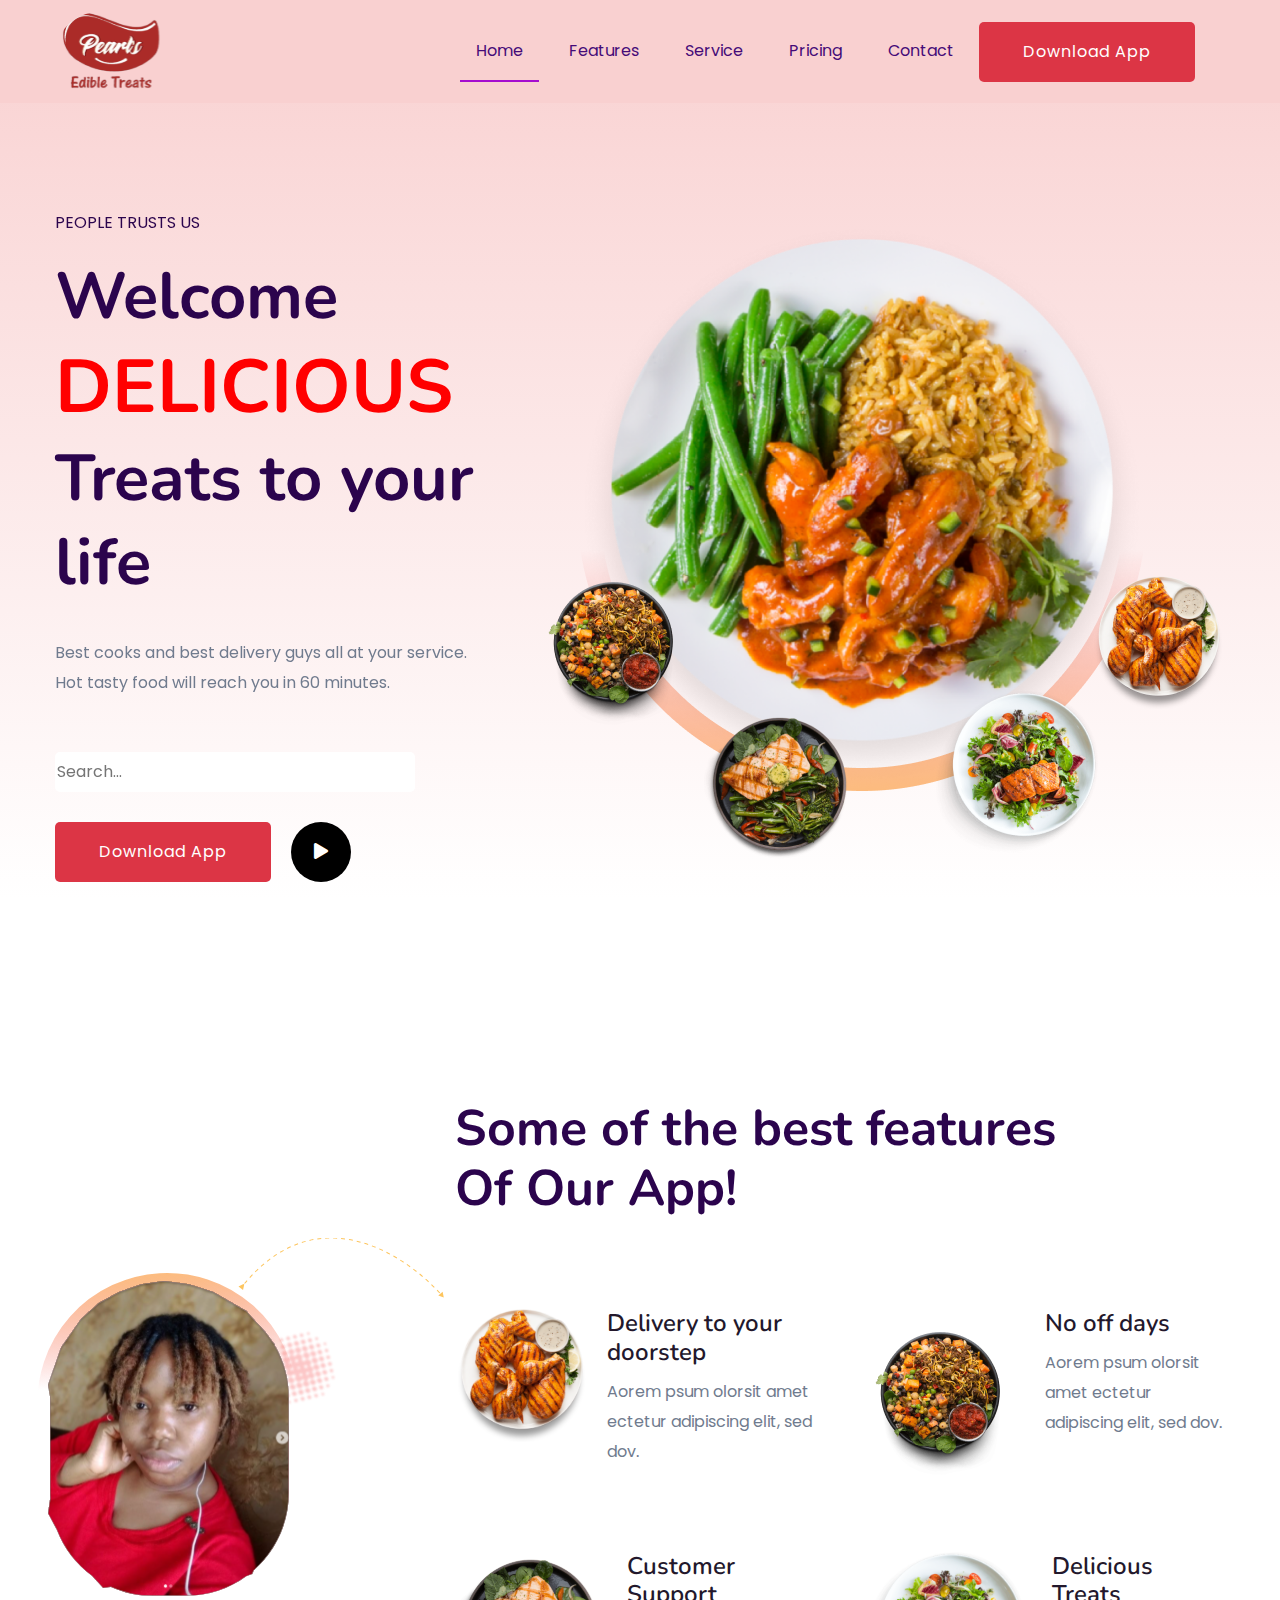
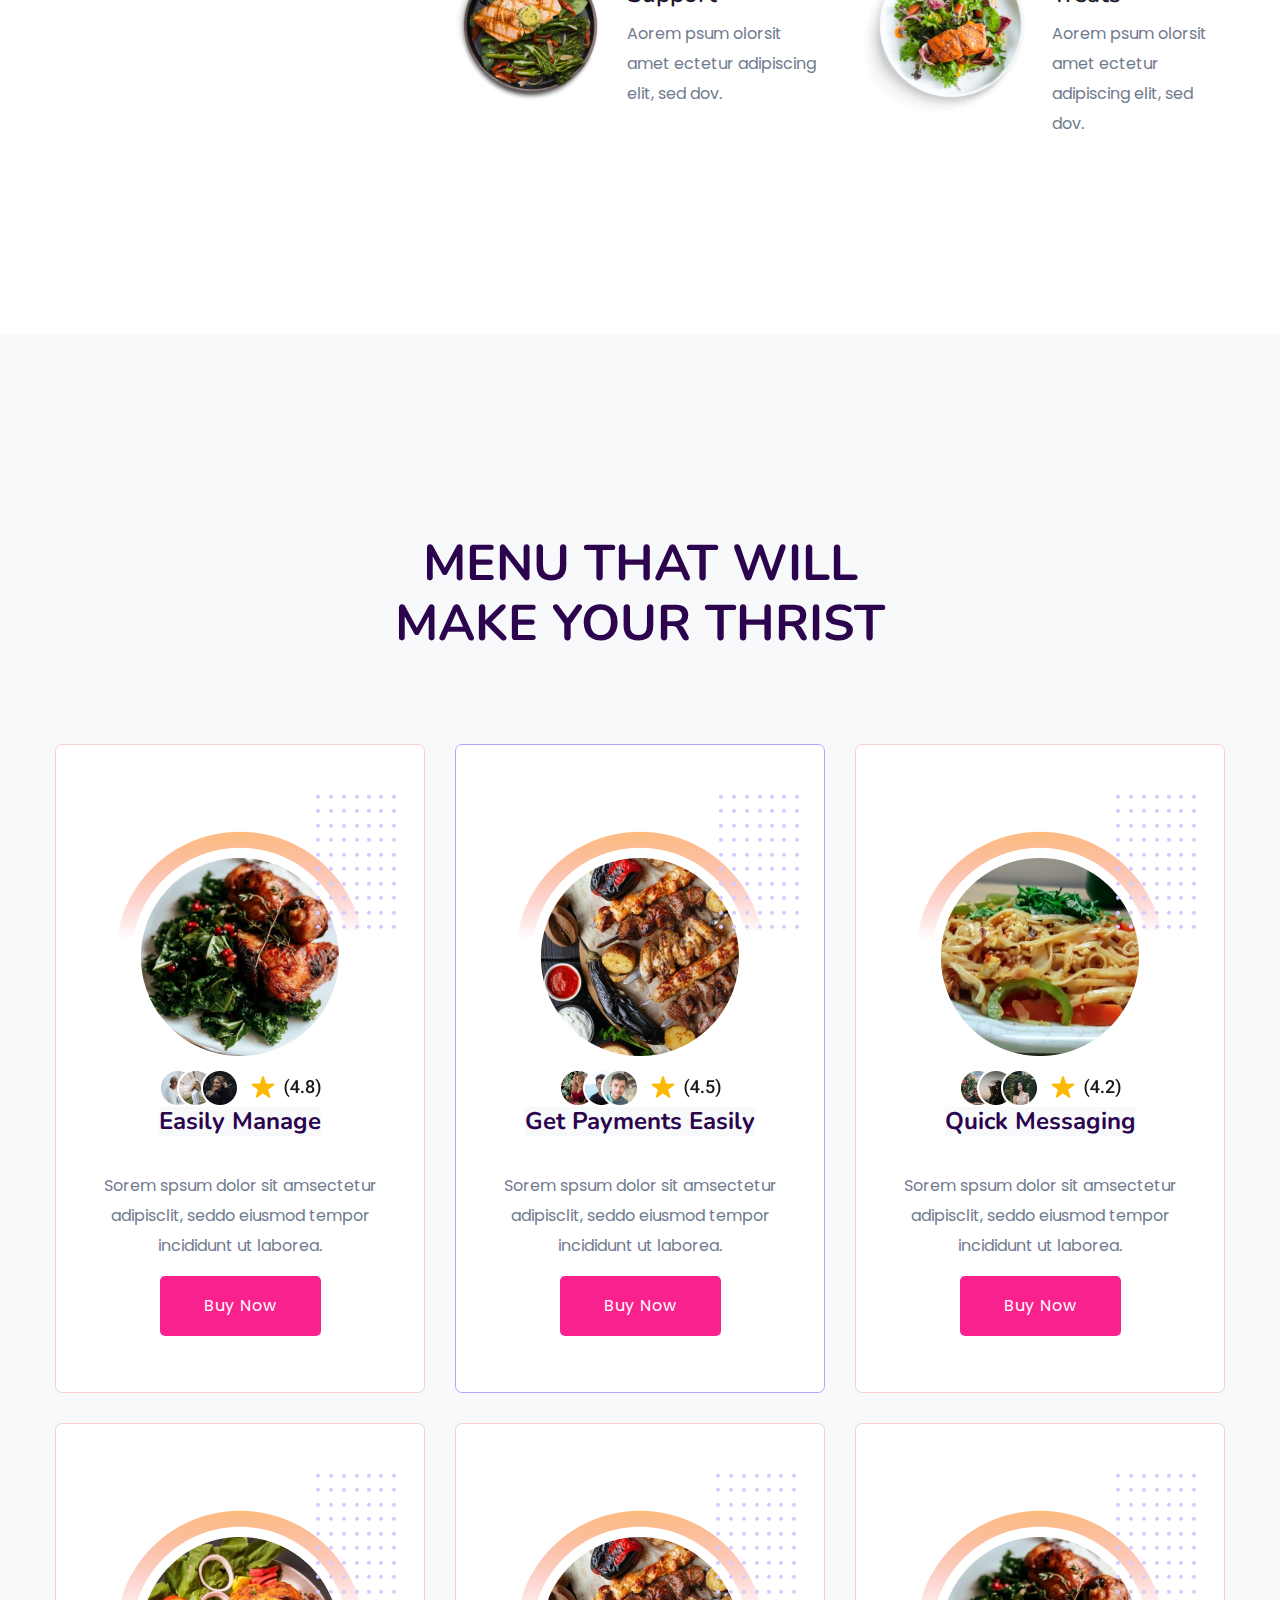
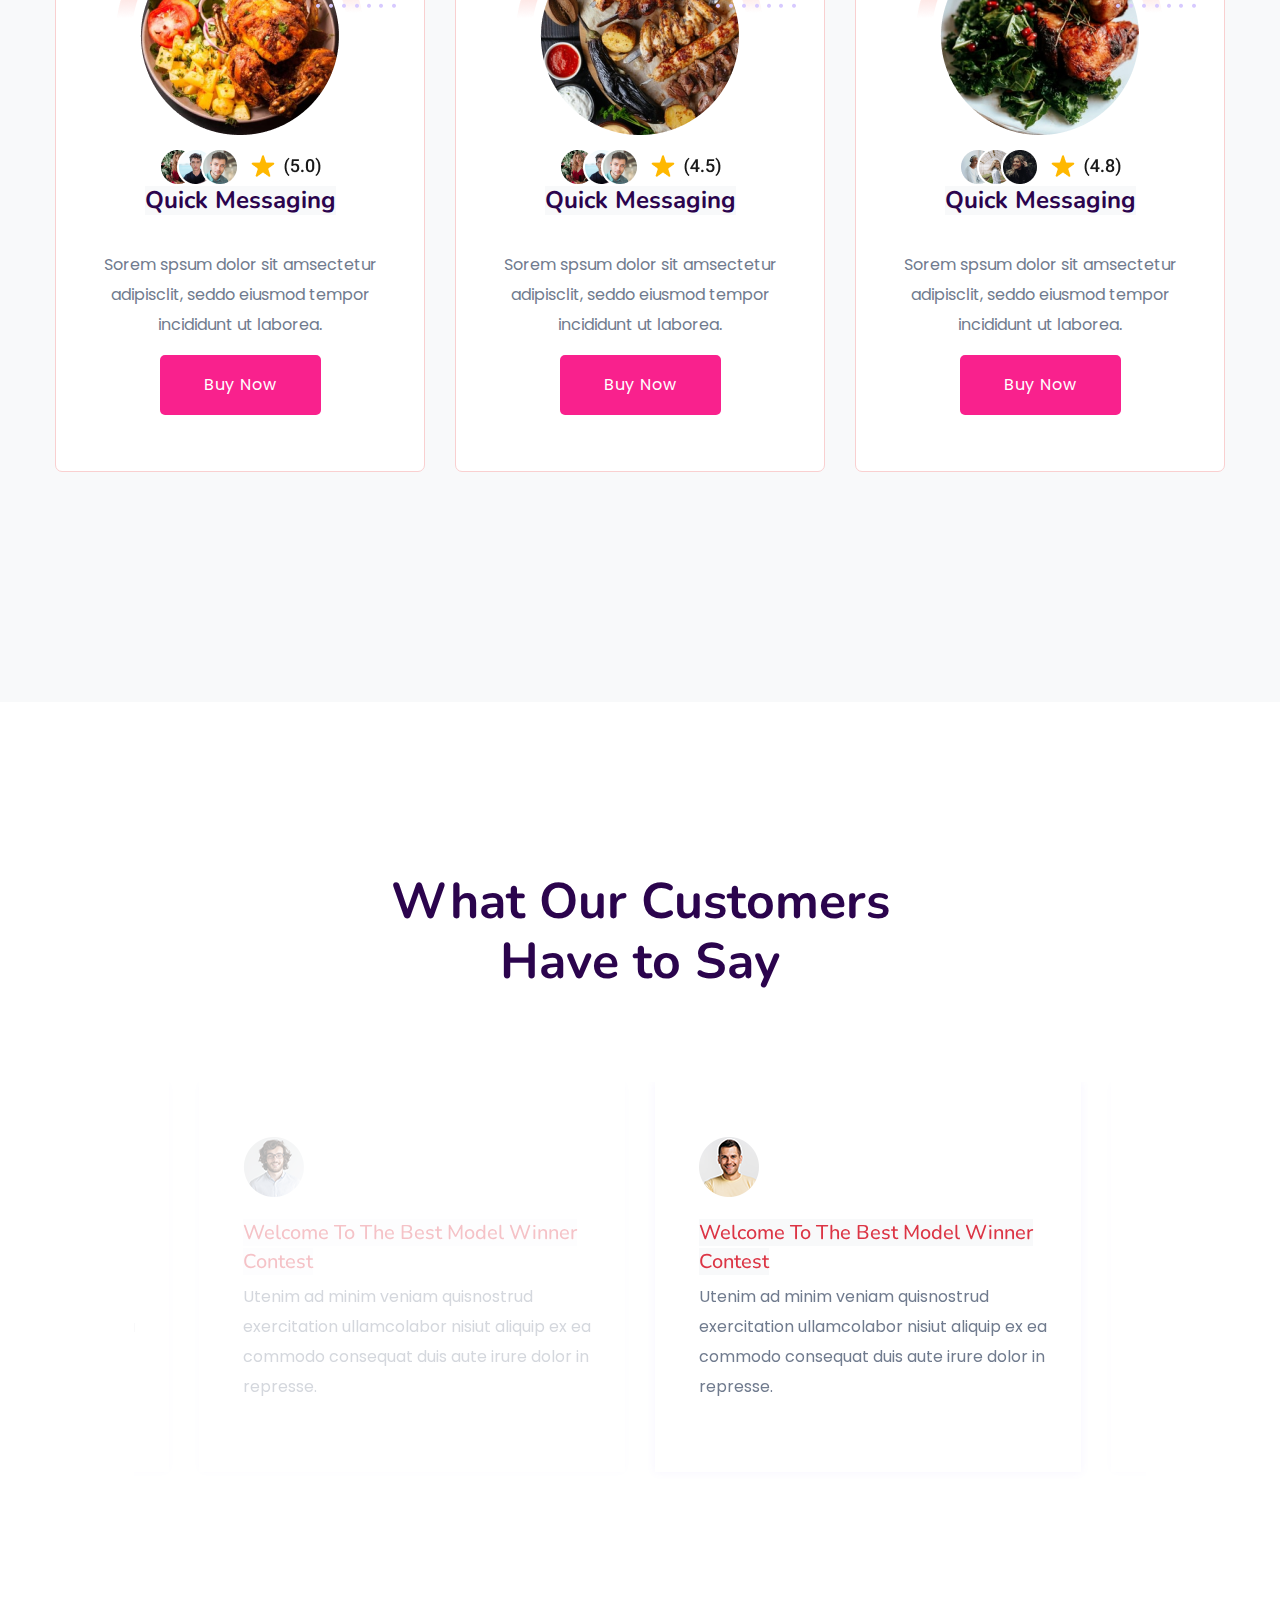
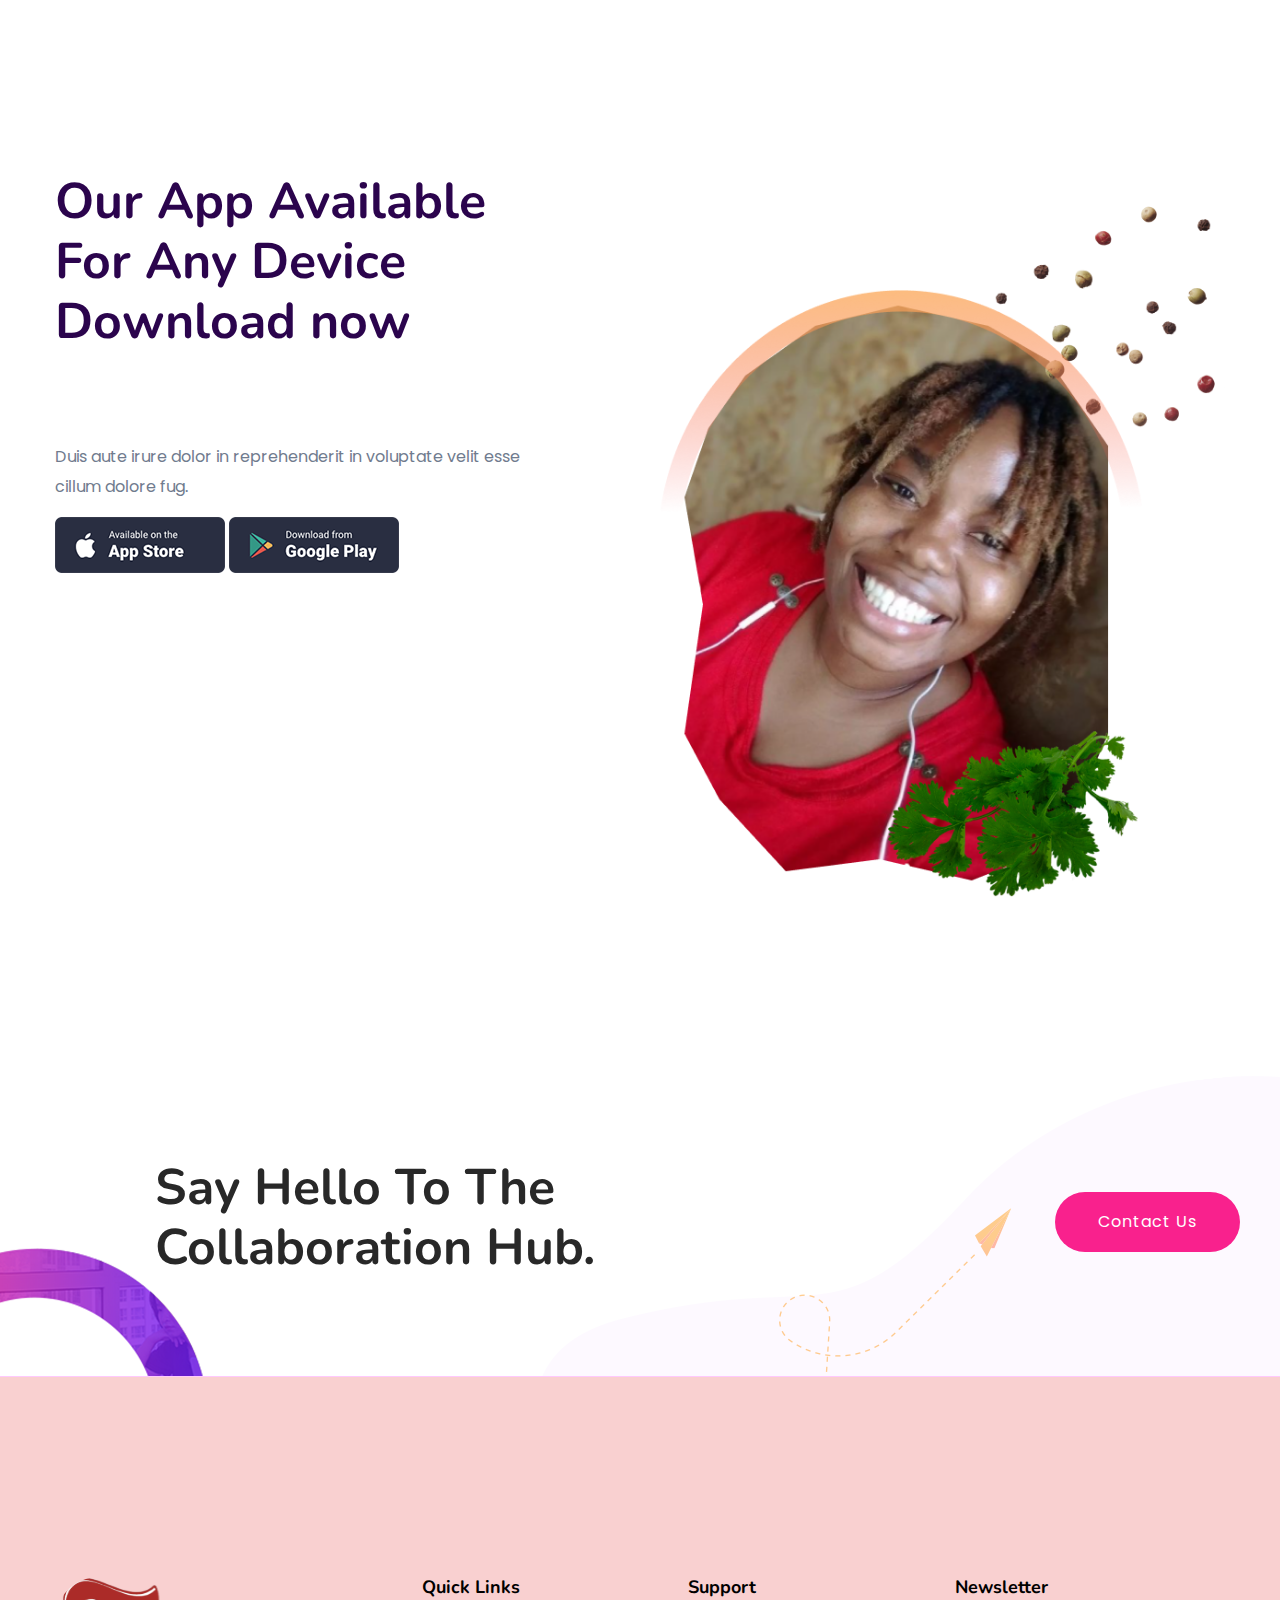
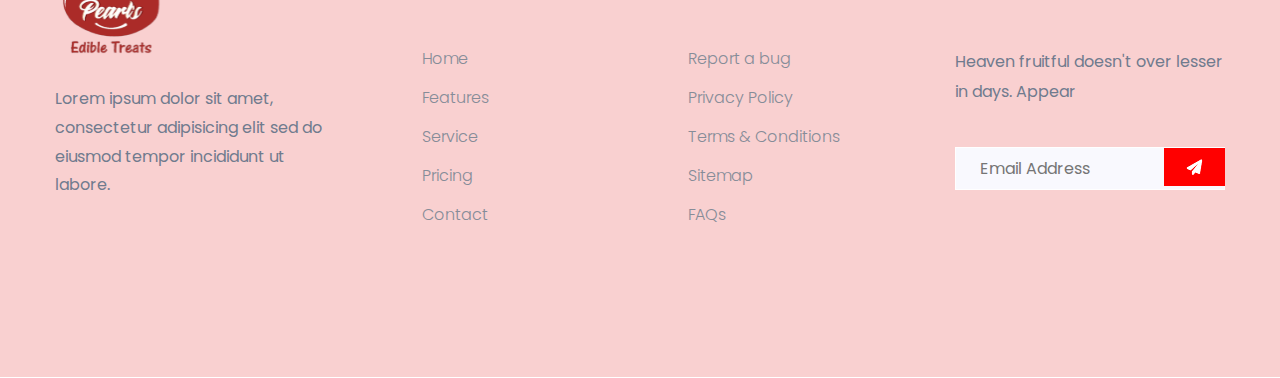
==== index.html @ ad82d07b "Update index.html" ====
<!DOCTYPE html>
<html lang="en">
<head>
    <meta charset="UTF-8">
    <meta http-equiv="X-UA-Compatible" content="IE=edge">
    <meta name="viewport" content="width=device-width, initial-scale=1.0">
    <title>Document</title>
    <meta name="description" content="">
    <link rel="manifest" href="site.webmanifest">
		<link rel="shortcut icon" type="image/x-icon" href="assets/img/favicon.ico">

		<!-- CSS here -->
            <link rel="stylesheet" href="assets/css/bootstrap.min.css">
            <link rel="stylesheet" href="assets/css/owl.carousel.min.css">
            <link rel="stylesheet" href="assets/css/flaticon.css">
            <link rel="stylesheet" href="assets/css/slicknav.css">
            <link rel="stylesheet" href="assets/css/animate.min.css">
            <link rel="stylesheet" href="assets/css/magnific-popup.css">
            <link rel="stylesheet" href="assets/css/fontawesome-all.min.css">
            <link rel="stylesheet" href="assets/css/themify-icons.css">
            <link rel="stylesheet" href="assets/css/slick.css">
            <link rel="stylesheet" href="assets/css/nice-select.css">
            <link rel="stylesheet" href="assets/css/style.css">
            <style>
               header,.slider-area,.main-header,footer{
                    background-color: #F9D0D0 ;
                }

                .slider-area{
                    background: linear-gradient(180deg, #F9D0D0 0%, rgba(217, 217, 217, 0) 100%);
                }
                span.treats{
                    font-size: 1.2em !important;
                    color: red !important;
                }
                span.people{
                    margin-top: 10px;
                }
                input.search{
                    width: 40vh !important;
                    border: 5px;
                    height: 40px;
                    border-radius: 5px;
                }
                .navigation{
                    color: aliceblue !important;
                }
                a.delicious{
                    color: red;
                    font-size: 1.15em;
                    background-color: transparent;
                }
            </style>

</head>
<body>
    

    <header>
        <div class="header-area header-transparrent">
            <div class="main-header header-sticky ">
                <div class="container ">
                    <div class="row align-items-center">
                        <div class="col-xl-2 col-lg-2 col-md-2">
                            <div class="logo">
                                <a href="index.html"><img src="images/pear logo.svg" alt=""></a>
                            </div>
                        </div>
                        <div class="col-xl-10 col-lg-10 col-md-10">
                            <div class="main-menu f-right d-none d-lg-block text-dark">
                                <nav>
                                    <ul id="navigation" class="navigation">
                                        <li class="active"><a href="index.html">Home</a></li>
                                        <li><a href="#features">Features</a></li>
                                        <li><a href="index.html">Service</a></li>
                                        <li><a href="index.html">Pricing</a></li>
                                        <li><a href="index.html">contact</a></li>
                                        <a href="#"><button class="btn bg-danger">Download App</button></a>
                                    </ul>
                                </nav>
                            </div>
                        </div>
                        <div class="col-12">
                            <div class="mobile_menu d-block d-lg-none"></div>
                        </div>
                    </div>
                </div>
            </div>
        </div>

    </header>

    <main>
        <div class="slider-area ">
            <div class="slider-active">
                <div class="single-slider slider-height #F9D0D0 slider-padding  d-flex align-items-center">
                    <div class="container  mt-55 pink-bg">
                        <div class="row d-flex align-items-center">
                            <div class="col-lg-6 col-md-9">
                                <div class="hero__caption">
                                    <span data-animation="fadeInUp" data-delay=".4s" class="people">People trusts us</span>
                                    <h1 data-animation="fadeInUp" data-delay=".6s" >Welcome <a class="delicious">DELICIOUS</a> <br>Treats to your<br> life</h1>
                                    <p data-animation="fadeInUp" data-delay=".8s">Best cooks and best delivery guys all at your service. Hot tasty food will reach you in 60 minutes.</p>
                                    <input type="text" placeholder="Search..." class="search active mb-30">
                                    <div class="slider-btns">
                                        <a href="#" data-animation="fadeInLeft" data-delay="1.0s" class="btn bg-danger">Download App</a>
                                        <a href="#" data-animation="fadeInRight" data-delay="1.0s" class="popup-video video-btn " ><i class="fa fa-play"></i></a>
                                    </div>
                                </div>
                            </div>
                            <div class="col-lg-6">
                                <div class="hero__img d-none d-lg-block f-right" data-animation="fadeInRight" data-delay="1.0s">
                                    <img src="images/Group food.png" alt="">
                                </div>
                            </div>
                        </div>
                    </div>
                </div>
            </div>
        </div>


                <!-- Best Features Start -->
                <section class="best-features-area section-padd4" id="features">
                    <div class="container">
                        <div class="row justify-content-end">
                            <div class="col-xl-8 col-lg-10">
                                <!-- Section Tittle -->
                                <div class="row">
                                    <div class="col-lg-10 col-md-10">
                                        <div class="section-tittle">
                                            <h2>Some of the best features Of Our App!</h2>
                                        </div>
                                    </div>
                                </div>
                                <!-- Section caption -->
                                <div class="row">
                                    <div class="col-xl-6 col-lg-6 col-md-6">
                                        <div class="single-features mb-70">
                                            <div class="features-icon">
                                                <img src="images/food 5.svg" alt="">
                                            </div>
                                            <div class="features-caption">
                                                <h3>Delivery to your doorstep</h3>
                                                <p>Aorem psum olorsit amet ectetur adipiscing elit, sed dov.</p>
                                            </div>
                                        </div>
                                    </div>
                                     <div class="col-xl-6 col-lg-6 col-md-6">
                                        <div class="single-features mb-70">
                                            <div class="features-icon">
                                                <img src="images/food 2.png" alt="">
                                            </div>
                                            <div class="features-caption">
                                                <h3>No off days</h3>
                                                <p>Aorem psum olorsit amet ectetur adipiscing elit, sed dov.</p>
                                            </div>
                                        </div>
                                    </div> 
                                    <div class="col-xl-6 col-lg-6 col-md-6">
                                        <div class="single-features mb-70">
                                            <div class="features-icon">
                                                <img src="images/food 3.svg" alt="">
                                            </div>
                                            <div class="features-caption">
                                                <h3>Customer Support</h3>
                                                <p>Aorem psum olorsit amet ectetur adipiscing elit, sed dov.</p>
                                            </div>
                                        </div>
                                    </div>
                                     <div class="col-xl-6 col-lg-6 col-md-6">
                                        <div class="single-features mb-70">
                                            <div class="features-icon">
                                                <img src="images/food 10.svg" alt="">
                                            </div>
                                            <div class="features-caption">
                                                <h3>Delicious Treats</h3>
                                                <p>Aorem psum olorsit amet ectetur adipiscing elit, sed dov.</p>
                                            </div>
                                        </div>
                                    </div>
                                </div>
                            </div>
                        </div>
                    </div>
                    <!-- Shpe -->
                    <div class="features-shpae d-none d-lg-block">
                        <img src="images/Group pic1.svg" alt="">
                    </div>
                </section>

                <!-- Services Area Start -->
        <section class="service-area section-padding2 bg-light">
            <div class="container">
                <!-- Section Tittle -->
                <div class="row d-flex justify-content-center">
                    <div class="col-lg-6">
                        <div class="section-tittle text-center text-uppercase">
                            <h2>menu that will<br> make your thrist</h2>
                        </div>
                    </div>
                </div>
                <!-- Section caption -->
                <div class="row">
                    <div class="col-xl-4 col-lg-4 col-md-6">
                        <div class="services-caption text-center mb-30">
                            <div class="service-icon">
                                <img src="images/product2.png" alt="">
                            </div> 
                            <div class="service-cap">
                                <h4><a href="#" class="bg-light">Easily Manage</a></h4>
                                <p>Sorem spsum dolor sit amsectetur adipisclit, seddo eiusmod tempor incididunt ut laborea.</p>
                                <button class="btn">Buy Now</button>
                            </div>
                        </div>
                    </div>
                    <div class="col-xl-4 col-lg-4 col-md-6">
                        <div class="services-caption active text-center mb-30">
                            <div class="service-icon">
                                <img src="images/product1.png" alt="">
                            </div> 
                            <div class="service-cap">
                                <h4><a href="#" class="bg-light">Get Payments Easily</a></h4>
                                <p>Sorem spsum dolor sit amsectetur adipisclit, seddo eiusmod tempor incididunt ut laborea.</p>
                                <button class="btn">Buy Now</button>
                            </div>
                        </div>
                    </div> 
                    <div class="col-xl-4 col-lg-4 col-md-6">
                        <div class="services-caption text-center mb-30">
                            <div class="service-icon">
                                <img src="images/product3.png" alt="">
                            </div> 
                            <div class="service-cap">
                                <h4><a href="#" class="bg-light">Quick Messaging</a></h4>
                                <p>Sorem spsum dolor sit amsectetur adipisclit, seddo eiusmod tempor incididunt ut laborea.</p>
                                <button class="btn">Buy Now</button>
                            </div>
                        </div>
                    </div>
                    <div class="col-xl-4 col-lg-4 col-md-6">
                        <div class="services-caption text-center mb-30">
                            <div class="service-icon">
                                <img src="images/product4.png" alt="">
                            </div> 
                            <div class="service-cap">
                                <h4><a href="#" class="bg-light">Quick Messaging</a></h4>
                                <p>Sorem spsum dolor sit amsectetur adipisclit, seddo eiusmod tempor incididunt ut laborea.</p>
                                <button class="btn">Buy Now</button>
                            </div>
                        </div>
                    </div>
                    <div class="col-xl-4 col-lg-4 col-md-6">
                        <div class="services-caption text-center mb-30">
                            <div class="service-icon">
                                <img src="images/product5.png" alt="">
                            </div> 
                            <div class="service-cap">
                                <h4><a href="#" class="bg-light">Quick Messaging</a></h4>
                                <p>Sorem spsum dolor sit amsectetur adipisclit, seddo eiusmod tempor incididunt ut laborea.</p>
                                <button class="btn">Buy Now</button>
                            </div>
                        </div>
                    </div>
                    <div class="col-xl-4 col-lg-4 col-md-6">
                        <div class="services-caption text-center mb-30">
                            <div class="service-icon">
                                <img src="images/product6.png" alt="">
                            </div> 
                            <div class="service-cap">
                                <h4><a href="#" class="bg-light">Quick Messaging</a></h4>
                                <p>Sorem spsum dolor sit amsectetur adipisclit, seddo eiusmod tempor incididunt ut laborea.</p>
                                <button class="btn">Buy Now</button>
                            </div>
                        </div>
                    </div>
                </div>
            </div>
        </section>
        <!-- Services Area End -->


        <!-- Our Customer Start -->
        <div class="our-customer section-padd-top30">
            <div class="container-fluid">
            <div class="our-customer-wrapper">
                    <!-- Section Tittle -->
                    <div class="row d-flex justify-content-center">
                        <div class="col-xl-8">
                            <div class="section-tittle text-center">
                                <h2>What Our Customers<br> Have to Say</h2>
                            </div>
                        </div>
                    </div>
                    <div class="row">
                        <div class="col-12">
                            <div class="customar-active dot-style d-flex dot-style">
                                <div class="single-customer mb-100">
                                    <div class="what-img">
                                        <img src="assets/img/shape/man1.png" alt="">
                                    </div>
                                    <div class="what-cap">
                                        <h4><a href="#" class="bg-light text-danger">Welcome To The Best Model  Winner Contest</a></h4>
                                        <p>Utenim ad minim veniam quisnostrud exercitation ullamcolabor nisiut aliquip ex ea commodo consequat duis aute irure dolor in represse.</p>
                                    </div>
                                </div>
                            
                                <div class="single-customer mb-100">
                                    <div class="what-img">
                                        <img src="assets/img/shape/man2.png" alt="">
                                    </div>
                                    <div class="what-cap">
                                        <h4><a href="# " class="bg-light text-danger">Welcome To The Best Model  Winner Contest</a></h4>
                                        <p>Utenim ad minim veniam quisnostrud exercitation ullamcolabor nisiut aliquip ex ea commodo consequat duis aute irure dolor in represse.</p>
                                    </div>
                                </div>
                            
                                <div class="single-customer mb-100">
                                    <div class="what-img">
                                        <img src="assets/img/shape/man3.png" alt="">
                                    </div>
                                    <div class="what-cap">
                                        <h4><a href="#" class="bg-light text-danger">Welcome To The Best Model  Winner Contest</a></h4>
                                        <p>Utenim ad minim veniam quisnostrud exercitation ullamcolabor nisiut aliquip ex ea commodo consequat duis aute irure dolor in represse.</p>
                                    </div>
                                </div>
                            
                                <div class="single-customer mb-100">
                                    <div class="what-img">
                                        <img src="assets/img/shape/man2.png" alt="">
                                    </div>
                                    <div class="what-cap ">
                                        <h4><a href="#" class="bg-light text-danger">Welcome To The Best Model  Winner Contest</a></h4>
                                        <p>Utenim ad minim veniam quisnostrud exercitation ullamcolabor nisiut aliquip ex ea commodo consequat duis aute irure dolor in represse.</p>
                                    </div>
                                </div>
                            
                            </div>
                        </div>
                    </div>
            </div>
            </div>
        </div>           
        <!-- Our Customer End -->
        <div class="available-app-are">
            <div class="container">
                <div class="row d-flex justify-content-between">
                    <div class="col-xl-5 col-lg-6">
                        <div class="app-caption">
                            <div class="section-tittle section-tittle3">
                                <h2>Our App Available For Any Device Download now</h2>
                                <p>Duis aute irure dolor in reprehenderit in voluptate velit esse cillum dolore fug.</p>
                                <div class="app-btn">
                                    <a href="#" class="app-btn1"><img src="assets/img/shape/app_btn1.png" alt=""></a>
                                    <a href="#" class="app-btn2"><img src="assets/img/shape/app_btn2.png" alt=""></a>
                                </div>
                            </div>
                        </div>
                    </div>
                    <div class="col-xl-6 col-lg-5 ">
                        <div class="app-img">
                            <img class="d-none d-lg-block img-fluid" src="images/Downlod-site.png" alt="">
                        </div>
                    </div>
                </div>
            </div>
            <!-- Shape -->
            <div class="app-shape">
                <img src="assets/img/shape/app-shape-top.png" alt="" class="app-shape-top heartbeat d-none d-lg-block">
                <img src="assets/img/shape/app-shape-left.png" alt="" class="app-shape-left d-none d-xl-block">
                <!-- <img src="assets/img/shape/app-shape-right.png" alt="" class="app-shape-right bounce-animate "> -->
            </div>
        </div>
        <!-- Available App End-->
        <!-- Say Something Start -->
        <div class="say-something-aera pt-90 pb-90 fix">
            <div class="container">
                <div class="row justify-content-between align-items-center">
                    <div class="offset-xl-1 offset-lg-1 col-xl-5 col-lg-5">
                        <div class="say-something-cap">
                            <h2>Say Hello To The Collaboration Hub.</h2>
                        </div>
                    </div>
                    <div class="col-xl-2 col-lg-3">
                        <div class="say-btn">
                            <a href="#" class="btn radius-btn">Contact Us</a>
                        </div>
                    </div>
                </div>
            </div>
            <!-- shape -->
            <div class="say-shape">
                <img src="assets/img/shape/say-shape-left.png" alt="" class="say-shape1 rotateme d-none d-xl-block">
                <img src="assets/img/shape/say-shape-right.png" alt="" class="say-shape2 d-none d-lg-block">
            </div>
        </div>
        <!-- Say Something End -->
    </main>

    <footer>

        <!-- Footer Start-->
       <div class="footer-main">
         <div class="footer-area footer-padding">
             <div class="container">
                 <div class="row  justify-content-between">
                     <div class="col-lg-3 col-md-4 col-sm-8">
                          <div class="single-footer-caption mb-30">
                               <!-- logo -->
                              <div class="footer-logo">
                                  <a href="index.html"><img src="images/pear logo.svg" alt=""></a>
                              </div>
                              <div class="footer-tittle">
                                  <div class="footer-pera">
                                      <p class="info1">Lorem ipsum dolor sit amet, consectetur adipisicing elit sed do eiusmod tempor incididunt ut labore.</p>
                                 </div>
                              </div>
                          </div>
                     </div>
                     <div class="col-lg-2 col-md-4 col-sm-5">
                         <div class="single-footer-caption mb-50">
                             <div class="footer-tittle">
                                 <h4>Quick Links</h4>
                                 <ul>
                                     <li><a href="#">Home</a></li>
                                     <li><a href="#">Features</a></li>
                                     <li><a href="#">Service</a></li>
                                     <li><a href="#">Pricing</a></li>
                                     <li><a href="#">Contact</a></li>
                                 </ul>
                             </div>
                         </div>
                     </div>
                     <div class="col-lg-2 col-md-4 col-sm-7">
                         <div class="single-footer-caption mb-50">
                             <div class="footer-tittle">
                                 <h4>Support</h4>
                                 <ul>
                                     <li><a href="#">Report a bug</a></li>
                                     <li><a href="#">Privacy Policy</a></li>
                                     <li><a href="#">Terms & Conditions</a></li>
                                     <li><a href="#">Sitemap</a></li>
                                     <li><a href="#">FAQs</a></li>
                                 </ul>
                             </div>
                         </div>
                     </div>
                     <div class="col-lg-3 col-md-6 col-sm-8">
                         <div class="single-footer-caption mb-50">
                             <div class="footer-tittle">
                                 <h4>Newsletter</h4>
                                 <div class="footer-pera footer-pera2">
                                  <p>Heaven fruitful doesn't over lesser in days. Appear </p>
                              </div>
                              <!-- Form -->
                              <div class="footer-form">
                                  <div id="mc_embed_signup">
                                      <form target="_blank" action="https://spondonit.us12.list-manage.com/subscribe/post?u=1462626880ade1ac87bd9c93a&amp;id=92a4423d01" method="get" class="subscribe_form relative mail_part" novalidate="true">
                                          <input type="email" name="EMAIL" id="newsletter-form-email" placeholder=" Email Address " class="placeholder hide-on-focus" onfocus="this.placeholder = ''" onblur="this.placeholder = ' Email Address '">
                                          <div class="form-icon">
                                              <button type="submit" name="submit" id="newsletter-submit" class="email_icon newsletter-submit button-contactForm"><img src="assets/img/shape/form_icon.png" alt=""></button>
                                          </div>
                                          <div class="mt-10 info"></div>
                                      </form>
                                  </div>
                              </div>
                             </div>
                         </div>
                     </div>
                 </div>
             </div>
         </div>
       </div>
        <!-- Footer End-->
 
    </footer




    <!-- JS here -->
	
		<!-- All JS Custom Plugins Link Here here -->
        <script src="./assets/js/vendor/modernizr-3.5.0.min.js"></script>
		
		<!-- Jquery, Popper, Bootstrap -->
		<script src="./assets/js/vendor/jquery-1.12.4.min.js"></script>
        <script src="./assets/js/popper.min.js"></script>
        <script src="./assets/js/bootstrap.min.js"></script>
	    <!-- Jquery Mobile Menu -->
        <script src="./assets/js/jquery.slicknav.min.js"></script>

		<!-- Jquery Slick , Owl-Carousel Plugins -->
        <script src="./assets/js/owl.carousel.min.js"></script>
        <script src="./assets/js/slick.min.js"></script>
        <!-- Date Picker -->
        <script src="./assets/js/gijgo.min.js"></script>
		<!-- One Page, Animated-HeadLin -->
        <script src="./assets/js/wow.min.js"></script>
		<script src="./assets/js/animated.headline.js"></script>
        <script src="./assets/js/jquery.magnific-popup.js"></script>

		<!-- Scrollup, nice-select, sticky -->
        <script src="./assets/js/jquery.scrollUp.min.js"></script>
        <script src="./assets/js/jquery.nice-select.min.js"></script>
		<script src="./assets/js/jquery.sticky.js"></script>
        
        <!-- contact js -->
        <script src="./assets/js/contact.js"></script>
        <script src="./assets/js/jquery.form.js"></script>
        <script src="./assets/js/jquery.validate.min.js"></script>
        <script src="./assets/js/mail-script.js"></script>
        <script src="./assets/js/jquery.ajaxchimp.min.js"></script>
        
		<!-- Jquery Plugins, main Jquery -->	
        <script src="./assets/js/plugins.js"></script>
        <script src="./assets/js/main.js"></script>
</body>
</html>
---- assets/css/flaticon.css ----
/*
  	Flaticon icon font: Flaticon
  	Creation date: 20/02/2020 09:43
  	*/

@font-face {
  font-family: "Flaticon";
  src: url("../fonts/Flaticon.eot");
  src: url("../fonts/Flaticon.eot?#iefix") format("embedded-opentype"),
       url("../fonts/Flaticon.woff2") format("woff2"),
       url("../fonts/Flaticon.woff") format("woff"),
       url("../fonts/Flaticon.ttf") format("truetype"),
       url("../fonts/Flaticon.svg#Flaticon") format("svg");
  font-weight: normal;
  font-style: normal;
}

@media screen and (-webkit-min-device-pixel-ratio:0) {
  @font-face {
    font-family: "Flaticon";
    src: url("../fonts/Flaticon.svg#Flaticon") format("svg");
  }
}

[class^="flaticon-"]:before, [class*=" flaticon-"]:before,
[class^="flaticon-"]:after, [class*=" flaticon-"]:after {   
  font-family: Flaticon;

}

.flaticon-businessman:before { content: "\f100"; }
.flaticon-pay:before { content: "\f101"; }
.flaticon-plane:before { content: "\f102"; }
.flaticon-support:before { content: "\f103"; }
---- assets/css/themify-icons.css ----
@font-face {
	font-family: 'themify';
	src:url('../fonts/themify.eot?-fvbane');


	src:url('../fonts/themify.eot?#iefix-fvbane') format('embedded-opentype'),
		url('../fonts/themify.woff?-fvbane') format('woff'),
		url('../fonts/themify.ttf?-fvbane') format('truetype'),
		url('../fonts/themify.svg?-fvbane#themify') format('svg');
	font-weight: normal;
	font-style: normal;
}

[class^="ti-"], [class*=" ti-"] {
	font-family: 'themify';
	speak: none;
	font-style: normal;
	font-weight: normal;
	font-variant: normal;
	text-transform: none;
	line-height: 1;

	/* Better Font Rendering =========== */
	-webkit-font-smoothing: antialiased;
	-moz-osx-font-smoothing: grayscale;
}

.ti-wand:before {
	content: "\e600";
}
.ti-volume:before {
	content: "\e601";
}
.ti-user:before {
	content: "\e602";
}
.ti-unlock:before {
	content: "\e603";
}
.ti-unlink:before {
	content: "\e604";
}
.ti-trash:before {
	content: "\e605";
}
.ti-thought:before {
	content: "\e606";
}
.ti-target:before {
	content: "\e607";
}
.ti-tag:before {
	content: "\e608";
}
.ti-tablet:before {
	content: "\e609";
}
.ti-star:before {
	content: "\e60a";
}
.ti-spray:before {
	content: "\e60b";
}
.ti-signal:before {
	content: "\e60c";
}
.ti-shopping-cart:before {
	content: "\e60d";
}
.ti-shopping-cart-full:before {
	content: "\e60e";
}
.ti-settings:before {
	content: "\e60f";
}
.ti-search:before {
	content: "\e610";
}
.ti-zoom-in:before {
	content: "\e611";
}
.ti-zoom-out:before {
	content: "\e612";
}
.ti-cut:before {
	content: "\e613";
}
.ti-ruler:before {
	content: "\e614";
}
.ti-ruler-pencil:before {
	content: "\e615";
}
.ti-ruler-alt:before {
	content: "\e616";
}
.ti-bookmark:before {
	content: "\e617";
}
.ti-bookmark-alt:before {
	content: "\e618";
}
.ti-reload:before {
	content: "\e619";
}
.ti-plus:before {
	content: "\e61a";
}
.ti-pin:before {
	content: "\e61b";
}
.ti-pencil:before {
	content: "\e61c";
}
.ti-pencil-alt:before {
	content: "\e61d";
}
.ti-paint-roller:before {
	content: "\e61e";
}
.ti-paint-bucket:before {
	content: "\e61f";
}
.ti-na:before {
	content: "\e620";
}
.ti-mobile:before {
	content: "\e621";
}
.ti-minus:before {
	content: "\e622";
}
.ti-medall:before {
	content: "\e623";
}
.ti-medall-alt:before {
	content: "\e624";
}
.ti-marker:before {
	content: "\e625";
}
.ti-marker-alt:before {
	content: "\e626";
}
.ti-arrow-up:before {
	content: "\e627";
}
.ti-arrow-right:before {
	content: "\e628";
}
.ti-arrow-left:before {
	content: "\e629";
}
.ti-arrow-down:before {
	content: "\e62a";
}
.ti-lock:before {
	content: "\e62b";
}
.ti-location-arrow:before {
	content: "\e62c";
}
.ti-link:before {
	content: "\e62d";
}
.ti-layout:before {
	content: "\e62e";
}
.ti-layers:before {
	content: "\e62f";
}
.ti-layers-alt:before {
	content: "\e630";
}
.ti-key:before {
	content: "\e631";
}
.ti-import:before {
	content: "\e632";
}
.ti-image:before {
	content: "\e633";
}
.ti-heart:before {
	content: "\e634";
}
.ti-heart-broken:before {
	content: "\e635";
}
.ti-hand-stop:before {
	content: "\e636";
}
.ti-hand-open:before {
	content: "\e637";
}
.ti-hand-drag:before {
	content: "\e638";
}
.ti-folder:before {
	content: "\e639";
}
.ti-flag:before {
	content: "\e63a";
}
.ti-flag-alt:before {
	content: "\e63b";
}
.ti-flag-alt-2:before {
	content: "\e63c";
}
.ti-eye:before {
	content: "\e63d";
}
.ti-export:before {
	content: "\e63e";
}
.ti-exchange-vertical:before {
	content: "\e63f";
}
.ti-desktop:before {
	content: "\e640";
}
.ti-cup:before {
	content: "\e641";
}
.ti-crown:before {
	content: "\e642";
}
.ti-comments:before {
	content: "\e643";
}
.ti-comment:before {
	content: "\e644";
}
.ti-comment-alt:before {
	content: "\e645";
}
.ti-close:before {
	content: "\e646";
}
.ti-clip:before {
	content: "\e647";
}
.ti-angle-up:before {
	content: "\e648";
}
.ti-angle-right:before {
	content: "\e649";
}
.ti-angle-left:before {
	content: "\e64a";
}
.ti-angle-down:before {
	content: "\e64b";
}
.ti-check:before {
	content: "\e64c";
}
.ti-check-box:before {
	content: "\e64d";
}
.ti-camera:before {
	content: "\e64e";
}
.ti-announcement:before {
	content: "\e64f";
}
.ti-brush:before {
	content: "\e650";
}
.ti-briefcase:before {
	content: "\e651";
}
.ti-bolt:before {
	content: "\e652";
}
.ti-bolt-alt:before {
	content: "\e653";
}
.ti-blackboard:before {
	content: "\e654";
}
.ti-bag:before {
	content: "\e655";
}
.ti-move:before {
	content: "\e656";
}
.ti-arrows-vertical:before {
	content: "\e657";
}
.ti-arrows-horizontal:before {
	content: "\e658";
}
.ti-fullscreen:before {
	content: "\e659";
}
.ti-arrow-top-right:before {
	content: "\e65a";
}
.ti-arrow-top-left:before {
	content: "\e65b";
}
.ti-arrow-circle-up:before {
	content: "\e65c";
}
.ti-arrow-circle-right:before {
	content: "\e65d";
}
.ti-arrow-circle-left:before {
	content: "\e65e";
}
.ti-arrow-circle-down:before {
	content: "\e65f";
}
.ti-angle-double-up:before {
	content: "\e660";
}
.ti-angle-double-right:before {
	content: "\e661";
}
.ti-angle-double-left:before {
	content: "\e662";
}
.ti-angle-double-down:before {
	content: "\e663";
}
.ti-zip:before {
	content: "\e664";
}
.ti-world:before {
	content: "\e665";
}
.ti-wheelchair:before {
	content: "\e666";
}
.ti-view-list:before {
	content: "\e667";
}
.ti-view-list-alt:before {
	content: "\e668";
}
.ti-view-grid:before {
	content: "\e669";
}
.ti-uppercase:before {
	content: "\e66a";
}
.ti-upload:before {
	content: "\e66b";
}
.ti-underline:before {
	content: "\e66c";
}
.ti-truck:before {
	content: "\e66d";
}
.ti-timer:before {
	content: "\e66e";
}
.ti-ticket:before {
	content: "\e66f";
}
.ti-thumb-up:before {
	content: "\e670";
}
.ti-thumb-down:before {
	content: "\e671";
}
.ti-text:before {
	content: "\e672";
}
.ti-stats-up:before {
	content: "\e673";
}
.ti-stats-down:before {
	content: "\e674";
}
.ti-split-v:before {
	content: "\e675";
}
.ti-split-h:before {
	content: "\e676";
}
.ti-smallcap:before {
	content: "\e677";
}
.ti-shine:before {
	content: "\e678";
}
.ti-shift-right:before {
	content: "\e679";
}
.ti-shift-left:before {
	content: "\e67a";
}
.ti-shield:before {
	content: "\e67b";
}
.ti-notepad:before {
	content: "\e67c";
}
.ti-server:before {
	content: "\e67d";
}
.ti-quote-right:before {
	content: "\e67e";
}
.ti-quote-left:before {
	content: "\e67f";
}
.ti-pulse:before {
	content: "\e680";
}
.ti-printer:before {
	content: "\e681";
}
.ti-power-off:before {
	content: "\e682";
}
.ti-plug:before {
	content: "\e683";
}
.ti-pie-chart:before {
	content: "\e684";
}
.ti-paragraph:before {
	content: "\e685";
}
.ti-panel:before {
	content: "\e686";
}
.ti-package:before {
	content: "\e687";
}
.ti-music:before {
	content: "\e688";
}
.ti-music-alt:before {
	content: "\e689";
}
.ti-mouse:before {
	content: "\e68a";
}
.ti-mouse-alt:before {
	content: "\e68b";
}
.ti-money:before {
	content: "\e68c";
}
.ti-microphone:before {
	content: "\e68d";
}
.ti-menu:before {
	content: "\e68e";
}
.ti-menu-alt:before {
	content: "\e68f";
}
.ti-map:before {
	content: "\e690";
}
.ti-map-alt:before {
	content: "\e691";
}
.ti-loop:before {
	content: "\e692";
}
.ti-location-pin:before {
	content: "\e693";
}
.ti-list:before {
	content: "\e694";
}
.ti-light-bulb:before {
	content: "\e695";
}
.ti-Italic:before {
	content: "\e696";
}
.ti-info:before {
	content: "\e697";
}
.ti-infinite:before {
	content: "\e698";
}
.ti-id-badge:before {
	content: "\e699";
}
.ti-hummer:before {
	content: "\e69a";
}
.ti-home:before {
	content: "\e69b";
}
.ti-help:before {
	content: "\e69c";
}
.ti-headphone:before {
	content: "\e69d";
}
.ti-harddrives:before {
	content: "\e69e";
}
.ti-harddrive:before {
	content: "\e69f";
}
.ti-gift:before {
	content: "\e6a0";
}
.ti-game:before {
	content: "\e6a1";
}
.ti-filter:before {
	content: "\e6a2";
}
.ti-files:before {
	content: "\e6a3";
}
.ti-file:before {
	content: "\e6a4";
}
.ti-eraser:before {
	content: "\e6a5";
}
.ti-envelope:before {
	content: "\e6a6";
}
.ti-download:before {
	content: "\e6a7";
}
.ti-direction:before {
	content: "\e6a8";
}
.ti-direction-alt:before {
	content: "\e6a9";
}
.ti-dashboard:before {
	content: "\e6aa";
}
.ti-control-stop:before {
	content: "\e6ab";
}
.ti-control-shuffle:before {
	content: "\e6ac";
}
.ti-control-play:before {
	content: "\e6ad";
}
.ti-control-pause:before {
	content: "\e6ae";
}
.ti-control-forward:before {
	content: "\e6af";
}
.ti-control-backward:before {
	content: "\e6b0";
}
.ti-cloud:before {
	content: "\e6b1";
}
.ti-cloud-up:before {
	content: "\e6b2";
}
.ti-cloud-down:before {
	content: "\e6b3";
}
.ti-clipboard:before {
	content: "\e6b4";
}
.ti-car:before {
	content: "\e6b5";
}
.ti-calendar:before {
	content: "\e6b6";
}
.ti-book:before {
	content: "\e6b7";
}
.ti-bell:before {
	content: "\e6b8";
}
.ti-basketball:before {
	content: "\e6b9";
}
.ti-bar-chart:before {
	content: "\e6ba";
}
.ti-bar-chart-alt:before {
	content: "\e6bb";
}
.ti-back-right:before {
	content: "\e6bc";
}
.ti-back-left:before {
	content: "\e6bd";
}
.ti-arrows-corner:before {
	content: "\e6be";
}
.ti-archive:before {
	content: "\e6bf";
}
.ti-anchor:before {
	content: "\e6c0";
}
.ti-align-right:before {
	content: "\e6c1";
}
.ti-align-left:before {
	content: "\e6c2";
}
.ti-align-justify:before {
	content: "\e6c3";
}
.ti-align-center:before {
	content: "\e6c4";
}
.ti-alert:before {
	content: "\e6c5";
}
.ti-alarm-clock:before {
	content: "\e6c6";
}
.ti-agenda:before {
	content: "\e6c7";
}
.ti-write:before {
	content: "\e6c8";
}
.ti-window:before {
	content: "\e6c9";
}
.ti-widgetized:before {
	content: "\e6ca";
}
.ti-widget:before {
	content: "\e6cb";
}
.ti-widget-alt:before {
	content: "\e6cc";
}
.ti-wallet:before {
	content: "\e6cd";
}
.ti-video-clapper:before {
	content: "\e6ce";
}
.ti-video-camera:before {
	content: "\e6cf";
}
.ti-vector:before {
	content: "\e6d0";
}
.ti-themify-logo:before {
	content: "\e6d1";
}
.ti-themify-favicon:before {
	content: "\e6d2";
}
.ti-themify-favicon-alt:before {
	content: "\e6d3";
}
.ti-support:before {
	content: "\e6d4";
}
.ti-stamp:before {
	content: "\e6d5";
}
.ti-split-v-alt:before {
	content: "\e6d6";
}
.ti-slice:before {
	content: "\e6d7";
}
.ti-shortcode:before {
	content: "\e6d8";
}
.ti-shift-right-alt:before {
	content: "\e6d9";
}
.ti-shift-left-alt:before {
	content: "\e6da";
}
.ti-ruler-alt-2:before {
	content: "\e6db";
}
.ti-receipt:before {
	content: "\e6dc";
}
.ti-pin2:before {
	content: "\e6dd";
}
.ti-pin-alt:before {
	content: "\e6de";
}
.ti-pencil-alt2:before {
	content: "\e6df";
}
.ti-palette:before {
	content: "\e6e0";
}
.ti-more:before {
	content: "\e6e1";
}
.ti-more-alt:before {
	content: "\e6e2";
}
.ti-microphone-alt:before {
	content: "\e6e3";
}
.ti-magnet:before {
	content: "\e6e4";
}
.ti-line-double:before {
	content: "\e6e5";
}
.ti-line-dotted:before {
	content: "\e6e6";
}
.ti-line-dashed:before {
	content: "\e6e7";
}
.ti-layout-width-full:before {
	content: "\e6e8";
}
.ti-layout-width-default:before {
	content: "\e6e9";
}
.ti-layout-width-default-alt:before {
	content: "\e6ea";
}
.ti-layout-tab:before {
	content: "\e6eb";
}
.ti-layout-tab-window:before {
	content: "\e6ec";
}
.ti-layout-tab-v:before {
	content: "\e6ed";
}
.ti-layout-tab-min:before {
	content: "\e6ee";
}
.ti-layout-slider:before {
	content: "\e6ef";
}
.ti-layout-slider-alt:before {
	content: "\e6f0";
}
.ti-layout-sidebar-right:before {
	content: "\e6f1";
}
.ti-layout-sidebar-none:before {
	content: "\e6f2";
}
.ti-layout-sidebar-left:before {
	content: "\e6f3";
}
.ti-layout-placeholder:before {
	content: "\e6f4";
}
.ti-layout-menu:before {
	content: "\e6f5";
}
.ti-layout-menu-v:before {
	content: "\e6f6";
}
.ti-layout-menu-separated:before {
	content: "\e6f7";
}
.ti-layout-menu-full:before {
	content: "\e6f8";
}
.ti-layout-media-right-alt:before {
	content: "\e6f9";
}
.ti-layout-media-right:before {
	content: "\e6fa";
}
.ti-layout-media-overlay:before {
	content: "\e6fb";
}
.ti-layout-media-overlay-alt:before {
	content: "\e6fc";
}
.ti-layout-media-overlay-alt-2:before {
	content: "\e6fd";
}
.ti-layout-media-left-alt:before {
	content: "\e6fe";
}
.ti-layout-media-left:before {
	content: "\e6ff";
}
.ti-layout-media-center-alt:before {
	content: "\e700";
}
.ti-layout-media-center:before {
	content: "\e701";
}
.ti-layout-list-thumb:before {
	content: "\e702";
}
.ti-layout-list-thumb-alt:before {
	content: "\e703";
}
.ti-layout-list-post:before {
	content: "\e704";
}
.ti-layout-list-large-image:before {
	content: "\e705";
}
.ti-layout-line-solid:before {
	content: "\e706";
}
.ti-layout-grid4:before {
	content: "\e707";
}
.ti-layout-grid3:before {
	content: "\e708";
}
.ti-layout-grid2:before {
	content: "\e709";
}
.ti-layout-grid2-thumb:before {
	content: "\e70a";
}
.ti-layout-cta-right:before {
	content: "\e70b";
}
.ti-layout-cta-left:before {
	content: "\e70c";
}
.ti-layout-cta-center:before {
	content: "\e70d";
}
.ti-layout-cta-btn-right:before {
	content: "\e70e";
}
.ti-layout-cta-btn-left:before {
	content: "\e70f";
}
.ti-layout-column4:before {
	content: "\e710";
}
.ti-layout-column3:before {
	content: "\e711";
}
.ti-layout-column2:before {
	content: "\e712";
}
.ti-layout-accordion-separated:before {
	content: "\e713";
}
.ti-layout-accordion-merged:before {
	content: "\e714";
}
.ti-layout-accordion-list:before {
	content: "\e715";
}
.ti-ink-pen:before {
	content: "\e716";
}
.ti-info-alt:before {
	content: "\e717";
}
.ti-help-alt:before {
	content: "\e718";
}
.ti-headphone-alt:before {
	content: "\e719";
}
.ti-hand-point-up:before {
	content: "\e71a";
}
.ti-hand-point-right:before {
	content: "\e71b";
}
.ti-hand-point-left:before {
	content: "\e71c";
}
.ti-hand-point-down:before {
	content: "\e71d";
}
.ti-gallery:before {
	content: "\e71e";
}
.ti-face-smile:before {
	content: "\e71f";
}
.ti-face-sad:before {
	content: "\e720";
}
.ti-credit-card:before {
	content: "\e721";
}
.ti-control-skip-forward:before {
	content: "\e722";
}
.ti-control-skip-backward:before {
	content: "\e723";
}
.ti-control-record:before {
	content: "\e724";
}
.ti-control-eject:before {
	content: "\e725";
}
.ti-comments-smiley:before {
	content: "\e726";
}
.ti-brush-alt:before {
	content: "\e727";
}
.ti-youtube:before {
	content: "\e728";
}
.ti-vimeo:before {
	content: "\e729";
}
.ti-twitter:before {
	content: "\e72a";
}
.ti-time:before {
	content: "\e72b";
}
.ti-tumblr:before {
	content: "\e72c";
}
.ti-skype:before {
	content: "\e72d";
}
.ti-share:before {
	content: "\e72e";
}
.ti-share-alt:before {
	content: "\e72f";
}
.ti-rocket:before {
	content: "\e730";
}
.ti-pinterest:before {
	content: "\e731";
}
.ti-new-window:before {
	content: "\e732";
}
.ti-microsoft:before {
	content: "\e733";
}
.ti-list-ol:before {
	content: "\e734";
}
.ti-linkedin:before {
	content: "\e735";
}
.ti-layout-sidebar-2:before {
	content: "\e736";
}
.ti-layout-grid4-alt:before {
	content: "\e737";
}
.ti-layout-grid3-alt:before {
	content: "\e738";
}
.ti-layout-grid2-alt:before {
	content: "\e739";
}
.ti-layout-column4-alt:before {
	content: "\e73a";
}
.ti-layout-column3-alt:before {
	content: "\e73b";
}
.ti-layout-column2-alt:before {
	content: "\e73c";
}
.ti-instagram:before {
	content: "\e73d";
}
.ti-google:before {
	content: "\e73e";
}
.ti-github:before {
	content: "\e73f";
}
.ti-flickr:before {
	content: "\e740";
}
.ti-facebook:before {
	content: "\e741";
}
.ti-dropbox:before {
	content: "\e742";
}
.ti-dribbble:before {
	content: "\e743";
}
.ti-apple:before {
	content: "\e744";
}
.ti-android:before {
	content: "\e745";
}
.ti-save:before {
	content: "\e746";
}
.ti-save-alt:before {
	content: "\e747";
}
.ti-yahoo:before {
	content: "\e748";
}
.ti-wordpress:before {
	content: "\e749";
}
.ti-vimeo-alt:before {
	content: "\e74a";
}
.ti-twitter-alt:before {
	content: "\e74b";
}
.ti-tumblr-alt:before {
	content: "\e74c";
}
.ti-trello:before {
	content: "\e74d";
}
.ti-stack-overflow:before {
	content: "\e74e";
}
.ti-soundcloud:before {
	content: "\e74f";
}
.ti-sharethis:before {
	content: "\e750";
}
.ti-sharethis-alt:before {
	content: "\e751";
}
.ti-reddit:before {
	content: "\e752";
}
.ti-pinterest-alt:before {
	content: "\e753";
}
.ti-microsoft-alt:before {
	content: "\e754";
}
.ti-linux:before {
	content: "\e755";
}
.ti-jsfiddle:before {
	content: "\e756";
}
.ti-joomla:before {
	content: "\e757";
}
.ti-html5:before {
	content: "\e758";
}
.ti-flickr-alt:before {
	content: "\e759";
}
.ti-email:before {
	content: "\e75a";
}
.ti-drupal:before {
	content: "\e75b";
}
.ti-dropbox-alt:before {
	content: "\e75c";
}
.ti-css3:before {
	content: "\e75d";
}
.ti-rss:before {
	content: "\e75e";
}
.ti-rss-alt:before {
	content: "\e75f";
}
---- assets/css/nice-select.css ----
.nice-select {
  -webkit-tap-highlight-color: #F9D0D0;
  background-color: #fff;
  border-radius: 5px;
  border: solid 1px #e8e8e8;
  box-sizing: border-box;
  clear: both;
  cursor: pointer;
  display: block;
  float: left;
  font-family: inherit;
  font-size: 14px;
  font-weight: normal;
  height: 42px;
  line-height: 40px;
  outline: none;
  padding-left: 18px;
  padding-right: 30px;
  position: relative;
  text-align: left !important;
  -webkit-transition: all 0.2s ease-in-out;
  transition: all 0.2s ease-in-out;
  -webkit-user-select: none;
     -moz-user-select: none;
      -ms-user-select: none;
          user-select: none;
  white-space: nowrap;
  width: auto; }
  .nice-select:hover {
    border-color: #dbdbdb; }
  .nice-select:active, .nice-select.open, .nice-select:focus {
    border-color: #999; }
  .nice-select:after {
    border-bottom: 2px solid #999;
    border-right: 2px solid #999;
    content: '';
    display: block;
    height: 5px;
    margin-top: -4px;
    pointer-events: none;
    position: absolute;
    right: 12px;
    top: 50%;
    -webkit-transform-origin: 66% 66%;
        -ms-transform-origin: 66% 66%;
            transform-origin: 66% 66%;
    -webkit-transform: rotate(45deg);
        -ms-transform: rotate(45deg);
            transform: rotate(45deg);
    -webkit-transition: all 0.15s ease-in-out;
    transition: all 0.15s ease-in-out;
    width: 5px; }
  .nice-select.open:after {
    -webkit-transform: rotate(-135deg);
        -ms-transform: rotate(-135deg);
            transform: rotate(-135deg); }
  .nice-select.open .list {
    opacity: 1;
    pointer-events: auto;
    -webkit-transform: scale(1) translateY(0);
        -ms-transform: scale(1) translateY(0);
            transform: scale(1) translateY(0); }
  .nice-select.disabled {
    border-color: #ededed;
    color: #999;
    pointer-events: none; }
    .nice-select.disabled:after {
      border-color: #cccccc; }
  .nice-select.wide {
    width: 100%; }
    .nice-select.wide .list {
      left: 0 !important;
      right: 0 !important; }
  .nice-select.right {
    float: right; }
    .nice-select.right .list {
      left: auto;
      right: 0; }
  .nice-select.small {
    font-size: 12px;
    height: 36px;
    line-height: 34px; }
    .nice-select.small:after {
      height: 4px;
      width: 4px; }
    .nice-select.small .option {
      line-height: 34px;
      min-height: 34px; }
  .nice-select .list {
    background-color: #fff;
    border-radius: 5px;
    box-shadow: 0 0 0 1px rgba(68, 68, 68, 0.11);
    box-sizing: border-box;
    margin-top: 4px;
    opacity: 0;
    overflow: hidden;
    padding: 0;
    pointer-events: none;
    position: absolute;
    top: 100%;
    left: 0;
    -webkit-transform-origin: 50% 0;
        -ms-transform-origin: 50% 0;
            transform-origin: 50% 0;
    -webkit-transform: scale(0.75) translateY(-21px);
        -ms-transform: scale(0.75) translateY(-21px);
            transform: scale(0.75) translateY(-21px);
    -webkit-transition: all 0.2s cubic-bezier(0.5, 0, 0, 1.25), opacity 0.15s ease-out;
    transition: all 0.2s cubic-bezier(0.5, 0, 0, 1.25), opacity 0.15s ease-out;
    z-index: 9; }
    .nice-select .list:hover .option:not(:hover) {
      background-color: #F9D0D0 !important; }
  .nice-select .option {
    cursor: pointer;
    font-weight: 400;
    line-height: 40px;
    list-style: none;
    min-height: 40px;
    outline: none;
    padding-left: 18px;
    padding-right: 29px;
    text-align: left;
    -webkit-transition: all 0.2s;
    transition: all 0.2s; }
    .nice-select .option:hover, .nice-select .option.focus, .nice-select .option.selected.focus {
      background-color: #f6f6f6; }
    .nice-select .option.selected {
      font-weight: bold; }
    .nice-select .option.disabled {
      background-color: #F9D0D0;
      color: #999;
      cursor: default; }

.no-csspointerevents .nice-select .list {
  display: none; }

.no-csspointerevents .nice-select.open .list {
  display: block; }
---- assets/css/style.css ----
@import url("https://fonts.googleapis.com/css?family=Nunito:300,400,600,700,800,900|Poppins:300,400,500,600,700,800,900&display=swap");.white-bg{background:#ffffff}.gray-bg{background:#f5f5f5}.gray-bg{background:#f7f7fd}.white-bg{background:#fff}.black-bg{background:#16161a}.theme-bg{background:red}.brand-bg{background:#f1f4fa}.testimonial-bg{background:#f9fafc}.white-color{color:#fff}.black-color{color:#16161a}.theme-color{color:red}.boxed-btn{background:#fff;color:red !important;display:inline-block;padding:18px 44px;font-family:"Nunito",sans-serif;font-size:14px;font-weight:400;border:0;border:1px solid red;letter-spacing:3px;text-align:center;color:red;text-transform:uppercase;cursor:pointer}.boxed-btn:hover{background:red;color:#fff !important;border:1px solid red}.boxed-btn:focus{outline:none}.boxed-btn.large-width{width:220px}[data-overlay]{position:relative;background-size:cover;background-repeat:no-repeat;background-position:center center}[data-overlay]::before{position:absolute;left:0;top:0;right:0;bottom:0;content:""}[data-opacity="1"]::before{opacity:0.1}[data-opacity="2"]::before{opacity:0.2}[data-opacity="3"]::before{opacity:0.3}[data-opacity="4"]::before{opacity:0.4}[data-opacity="5"]::before{opacity:0.5}[data-opacity="6"]::before{opacity:0.6}[data-opacity="7"]::before{opacity:0.7}[data-opacity="8"]::before{opacity:0.8}[data-opacity="9"]::before{opacity:0.9}body{font-family:"Poppins",sans-serif;font-weight:normal;font-style:normal}h1,h2,h3,h4,h5,h6{font-family:"Nunito",sans-serif;color:#2b044d;margin-top:0px;font-style:normal;font-weight:500;text-transform:normal}p{font-family:"Poppins",sans-serif;color:#707b8e;font-size:16px;line-height:30px;margin-bottom:15px;font-weight:normal}.bg-img-1{background-image:url(../img/slider/slider-img-1.jpg)}.bg-img-2{background-image:url(../img/background-img/bg-img-2.jpg)}.cta-bg-1{background-image:url(../img/background-img/bg-img-3.jpg)}.img{max-width:100%;-webkit-transition:all .3s ease-out 0s;-moz-transition:all .3s ease-out 0s;-ms-transition:all .3s ease-out 0s;-o-transition:all .3s ease-out 0s;transition:all .3s ease-out 0s}.f-left{float:left}.f-right{float:right}.fix{overflow:hidden}.clear{clear:both}a,.button{-webkit-transition:all .3s ease-out 0s;-moz-transition:all .3s ease-out 0s;-ms-transition:all .3s ease-out 0s;-o-transition:all .3s ease-out 0s;transition:all .3s ease-out 0s}a:focus,.button:focus{text-decoration:none;outline:none}a{color:#635c5c}a:hover{color:#fff}a:focus,a:hover,.portfolio-cat a:hover,.footer -menu li a:hover{text-decoration:none}a,button{color:#fff;outline:medium none}button:focus,input:focus,input:focus,textarea,textarea:focus{outline:0}.uppercase{text-transform:uppercase}input:focus::-moz-placeholder{opacity:0;-webkit-transition:.4s;-o-transition:.4s;transition:.4s}.capitalize{text-transform:capitalize}h1 a,h2 a,h3 a,h4 a,h5 a,h6 a{color:inherit}ul{margin:0px;padding:0px}li{list-style:none}hr{border-bottom:1px solid #eceff8;border-top:0 none;margin:30px 0;padding:0}.theme-overlay{position:relative}.theme-overlay::before{background:#1696e7 none repeat scroll 0 0;content:"";height:100%;left:0;opacity:0.6;position:absolute;top:0;width:100%}.overlay{position:relative;z-index:0}.overlay::before{position:absolute;content:"";top:0;left:0;width:100%;height:100%;z-index:-1}.overlay2{position:relative;z-index:0}.overlay2::before{position:absolute;content:"";background-color:#2E2200;top:0;left:0;width:100%;height:100%;z-index:-1;opacity:0.5}.section-padding{padding-top:120px;padding-bottom:120px}.separator{border-top:1px solid #f2f2f2}.mb-90{margin-bottom:90px}@media (max-width: 767px){.mb-90{margin-bottom:30px}}@media (min-width: 768px) and (max-width: 991px){.mb-90{margin-bottom:45px}}.owl-carousel .owl-nav div{background:rgba(255,255,255,0.8) none repeat scroll 0 0;height:40px;left:20px;line-height:40px;font-size:22px;color:#646464;opacity:1;visibility:visible;position:absolute;text-align:center;top:50%;transform:translateY(-50%);transition:all 0.3s ease 0s;width:40px}.owl-carousel .owl-nav div.owl-next{left:auto;right:-30px}.owl-carousel .owl-nav div.owl-next i{position:relative;right:0;top:1px}.owl-carousel .owl-nav div.owl-prev i{position:relative;right:1px;top:0px}.owl-carousel:hover .owl-nav div{opacity:1;visibility:visible}.owl-carousel:hover .owl-nav div:hover{color:#fff;background:#ff3500}.btn{background:#f9218d;-moz-user-select:none;text-transform:capitalize;color:#fff;cursor:pointer;display:inline-block;font-size:16px;font-weight:400;letter-spacing:1px;line-height:0;margin-bottom:0;padding:30px 44px;border-radius:5px;cursor:pointer;transition:color 0.4s linear;position:relative;z-index:1;border:0;overflow:hidden;margin:0}.btn::before{content:"";position:absolute;left:0;top:0;width:100%;height:100%;background:#da1212;z-index:1;border-radius:5px;transition:transform 0.5s;transition-timing-function:ease;transform-origin:0 0;transition-timing-function:cubic-bezier(0.5, 1.6, 0.4, 0.7);transform:scaleX(0)}.btn:hover::before{transform:scaleX(1);color:#fff !important;z-index:-1}.header-btn{background:#4043bc;padding:20px 11px;min-width:120px;position:relative}.header-btn::before{background:#ec4683}.card-btn1{background:#712fda;border-radius:6px;padding:30px 40px;text-transform:uppercase}.card-btn1::before{background:#ff374b}.btn.focus,.btn:focus{outline:0;box-shadow:none}.radius-btn{padding:30px 43px;border-radius:30px}.border-btn{background:none;-moz-user-select:none;border:2px solid red;padding:18px 38px;margin:10px;text-transform:capitalize;color:red;cursor:pointer;display:inline-block;font-size:14px;font-weight:500;letter-spacing:1px;margin-bottom:0;border-radius:5px;position:relative;transition:color 0.4s linear;position:relative;overflow:hidden;margin:0}.border-btn::before{border:2px solid #F9D0D0;content:"";position:absolute;left:0;top:0;width:100%;height:100%;background:red;z-index:-1;transition:transform 0.5s;transition-timing-function:ease;transform-origin:0 0;transition-timing-function:cubic-bezier(0.5, 1.6, 0.4, 0.7);transform:scaleY(0)}.border-btn:hover::before{transform:scaleY(1);order:2px solid #F9D0D0}.border-btn.border-btn2{padding:17px 52px}.send-btn{background:red;color:#fff;font-size:14px;width:100%;height:55px;border:none;border-radius:5px;cursor:pointer;transition:color 0.4s linear;position:relative;overflow:hidden;z-index:1}.send-btn::before{border:2px solid #F9D0D0;content:"";position:absolute;left:0;top:0;width:100%;height:100%;background:#e6373d;color:red;z-index:-1;transition:transform 0.5s;transition-timing-function:ease;transform-origin:0 0;transition-timing-function:cubic-bezier(0.5, 1.6, 0.4, 0.7);transform:scaleX(0)}.send-btn:hover::before{transform:scaleY(1);order:2px solid #F9D0D0;color:red}.breadcrumb>.active{color:#888}#scrollUp{background:red;height:50px;width:50px;right:31px;bottom:18px;color:#fff;font-size:20px;text-align:center;border-radius:50%;line-height:48px;border:2px solid #F9D0D0}@media (max-width: 767px){#scrollUp{right:16px}}#scrollUp:hover{color:#fff}.sticky-bar{left:0;margin:auto;position:fixed;top:0;width:100%;-webkit-box-shadow:0 10px 15px rgba(25,25,25,0.1);box-shadow:0 10px 15px rgba(25,25,25,0.1);z-index:9999;-webkit-animation:300ms ease-in-out 0s normal none 1 running fadeInDown;animation:300ms ease-in-out 0s normal none 1 running fadeInDown;-webkit-box-shadow:0 10px 15px rgba(25,25,25,0.1);background:#fff}.mt-5{margin-top:5px}.mt-10{margin-top:10px}.mt-15{margin-top:15px}.mt-20{margin-top:20px}.mt-25{margin-top:25px}.mt-30{margin-top:30px}.mt-35{margin-top:35px}.mt-40{margin-top:40px}.mt-45{margin-top:45px}.mt-50{margin-top:50px}.mt-55{margin-top:55px}.mt-60{margin-top:60px}.mt-65{margin-top:65px}.mt-70{margin-top:70px}.mt-75{margin-top:75px}.mt-80{margin-top:80px}.mt-85{margin-top:85px}.mt-90{margin-top:90px}.mt-95{margin-top:95px}.mt-100{margin-top:100px}.mt-105{margin-top:105px}.mt-110{margin-top:110px}.mt-115{margin-top:115px}.mt-120{margin-top:120px}.mt-125{margin-top:125px}.mt-130{margin-top:130px}.mt-135{margin-top:135px}.mt-140{margin-top:140px}.mt-145{margin-top:145px}.mt-150{margin-top:150px}.mt-155{margin-top:155px}.mt-160{margin-top:160px}.mt-165{margin-top:165px}.mt-170{margin-top:170px}.mt-175{margin-top:175px}.mt-180{margin-top:180px}.mt-185{margin-top:185px}.mt-190{margin-top:190px}.mt-195{margin-top:195px}.mt-200{margin-top:200px}.mb-5{margin-bottom:5px}.mb-10{margin-bottom:10px}.mb-15{margin-bottom:15px}.mb-20{margin-bottom:20px}.mb-25{margin-bottom:25px}.mb-30{margin-bottom:30px}.mb-35{margin-bottom:35px}.mb-40{margin-bottom:40px}.mb-45{margin-bottom:45px}.mb-50{margin-bottom:50px}.mb-55{margin-bottom:55px}.mb-60{margin-bottom:60px}.mb-65{margin-bottom:65px}.mb-70{margin-bottom:70px}.mb-75{margin-bottom:75px}.mb-80{margin-bottom:80px}.mb-85{margin-bottom:85px}.mb-90{margin-bottom:90px}.mb-95{margin-bottom:95px}.mb-100{margin-bottom:100px}.mb-105{margin-bottom:105px}.mb-110{margin-bottom:110px}.mb-115{margin-bottom:115px}.mb-120{margin-bottom:120px}.mb-125{margin-bottom:125px}.mb-130{margin-bottom:130px}.mb-135{margin-bottom:135px}.mb-140{margin-bottom:140px}.mb-145{margin-bottom:145px}.mb-150{margin-bottom:150px}.mb-155{margin-bottom:155px}.mb-160{margin-bottom:160px}.mb-165{margin-bottom:165px}.mb-170{margin-bottom:170px}.mb-175{margin-bottom:175px}.mb-180{margin-bottom:180px}.mb-185{margin-bottom:185px}.mb-190{margin-bottom:190px}.mb-195{margin-bottom:195px}.mb-200{margin-bottom:200px}.ml-5{margin-left:5px}.ml-10{margin-left:10px}.ml-15{margin-left:15px}.ml-20{margin-left:20px}.ml-25{margin-left:25px}.ml-30{margin-left:30px}.ml-35{margin-left:35px}.ml-40{margin-left:40px}.ml-45{margin-left:45px}.ml-50{margin-left:50px}.ml-55{margin-left:55px}.ml-60{margin-left:60px}.ml-65{margin-left:65px}.ml-70{margin-left:70px}.ml-75{margin-left:75px}.ml-80{margin-left:80px}.ml-85{margin-left:85px}.ml-90{margin-left:90px}.ml-95{margin-left:95px}.ml-100{margin-left:100px}.ml-105{margin-left:105px}.ml-110{margin-left:110px}.ml-115{margin-left:115px}.ml-120{margin-left:120px}.ml-125{margin-left:125px}.ml-130{margin-left:130px}.ml-135{margin-left:135px}.ml-140{margin-left:140px}.ml-145{margin-left:145px}.ml-150{margin-left:150px}.ml-155{margin-left:155px}.ml-160{margin-left:160px}.ml-165{margin-left:165px}.ml-170{margin-left:170px}.ml-175{margin-left:175px}.ml-180{margin-left:180px}.ml-185{margin-left:185px}.ml-190{margin-left:190px}.ml-195{margin-left:195px}.ml-200{margin-left:200px}.mr-5{margin-right:5px}.mr-10{margin-right:10px}.mr-15{margin-right:15px}.mr-20{margin-right:20px}.mr-25{margin-right:25px}.mr-30{margin-right:30px}.mr-35{margin-right:35px}.mr-40{margin-right:40px}.mr-45{margin-right:45px}.mr-50{margin-right:50px}.mr-55{margin-right:55px}.mr-60{margin-right:60px}.mr-65{margin-right:65px}.mr-70{margin-right:70px}.mr-75{margin-right:75px}.mr-80{margin-right:80px}.mr-85{margin-right:85px}.mr-90{margin-right:90px}.mr-95{margin-right:95px}.mr-100{margin-right:100px}.mr-105{margin-right:105px}.mr-110{margin-right:110px}.mr-115{margin-right:115px}.mr-120{margin-right:120px}.mr-125{margin-right:125px}.mr-130{margin-right:130px}.mr-135{margin-right:135px}.mr-140{margin-right:140px}.mr-145{margin-right:145px}.mr-150{margin-right:150px}.mr-155{margin-right:155px}.mr-160{margin-right:160px}.mr-165{margin-right:165px}.mr-170{margin-right:170px}.mr-175{margin-right:175px}.mr-180{margin-right:180px}.mr-185{margin-right:185px}.mr-190{margin-right:190px}.mr-195{margin-right:195px}.mr-200{margin-right:200px}.pt-5{padding-top:5px}.pt-10{padding-top:10px}.pt-15{padding-top:15px}.pt-20{padding-top:20px}.pt-25{padding-top:25px}.pt-30{padding-top:30px}.pt-35{padding-top:35px}.pt-40{padding-top:40px}.pt-45{padding-top:45px}.pt-50{padding-top:50px}.pt-55{padding-top:55px}.pt-60{padding-top:60px}.pt-65{padding-top:65px}.pt-70{padding-top:70px}.pt-75{padding-top:75px}.pt-80{padding-top:80px}.pt-85{padding-top:85px}.pt-90{padding-top:90px}.pt-95{padding-top:95px}.pt-100{padding-top:100px}.pt-105{padding-top:105px}.pt-110{padding-top:110px}.pt-115{padding-top:115px}.pt-120{padding-top:120px}.pt-125{padding-top:125px}.pt-130{padding-top:130px}.pt-135{padding-top:135px}.pt-140{padding-top:140px}.pt-145{padding-top:145px}.pt-150{padding-top:150px}.pt-155{padding-top:155px}.pt-160{padding-top:160px}.pt-165{padding-top:165px}.pt-170{padding-top:170px}.pt-175{padding-top:175px}.pt-180{padding-top:180px}.pt-185{padding-top:185px}.pt-190{padding-top:190px}.pt-195{padding-top:195px}.pt-200{padding-top:200px}.pt-260{padding-top:260px}.pb-5{padding-bottom:5px}.pb-10{padding-bottom:10px}.pb-15{padding-bottom:15px}.pb-20{padding-bottom:20px}.pb-25{padding-bottom:25px}.pb-30{padding-bottom:30px}.pb-35{padding-bottom:35px}.pb-40{padding-bottom:40px}.pb-45{padding-bottom:45px}.pb-50{padding-bottom:50px}.pb-55{padding-bottom:55px}.pb-60{padding-bottom:60px}.pb-65{padding-bottom:65px}.pb-70{padding-bottom:70px}.pb-75{padding-bottom:75px}.pb-80{padding-bottom:80px}.pb-85{padding-bottom:85px}.pb-90{padding-bottom:90px}.pb-95{padding-bottom:95px}.pb-100{padding-bottom:100px}.pb-105{padding-bottom:105px}.pb-110{padding-bottom:110px}.pb-115{padding-bottom:115px}.pb-120{padding-bottom:120px}.pb-125{padding-bottom:125px}.pb-130{padding-bottom:130px}.pb-135{padding-bottom:135px}.pb-140{padding-bottom:140px}.pb-145{padding-bottom:145px}.pb-150{padding-bottom:150px}.pb-155{padding-bottom:155px}.pb-160{padding-bottom:160px}.pb-165{padding-bottom:165px}.pb-170{padding-bottom:170px}.pb-175{padding-bottom:175px}.pb-180{padding-bottom:180px}.pb-185{padding-bottom:185px}.pb-190{padding-bottom:190px}.pb-195{padding-bottom:195px}.pb-200{padding-bottom:200px}.pl-5{padding-left:5px}.pl-10{padding-left:10px}.pl-15{padding-left:15px}.pl-20{padding-left:20px}.pl-25{padding-left:25px}.pl-30{padding-left:30px}.pl-35{padding-left:35px}.pl-40{padding-left:40px}.pl-45{padding-left:45px}.pl-50{padding-left:50px}.pl-55{padding-left:55px}.pl-60{padding-left:60px}.pl-65{padding-left:65px}.pl-70{padding-left:70px}.pl-75{padding-left:75px}.pl-80{padding-left:80px}.pl-85{padding-left:85px}.pl-90{padding-left:90px}.pl-95{padding-left:95px}.pl-100{padding-left:100px}.pl-105{padding-left:105px}.pl-110{padding-left:110px}.pl-115{padding-left:115px}.pl-120{padding-left:120px}.pl-125{padding-left:125px}.pl-130{padding-left:130px}.pl-135{padding-left:135px}.pl-140{padding-left:140px}.pl-145{padding-left:145px}.pl-150{padding-left:150px}.pl-155{padding-left:155px}.pl-160{padding-left:160px}.pl-165{padding-left:165px}.pl-170{padding-left:170px}.pl-175{padding-left:175px}.pl-180{padding-left:180px}.pl-185{padding-left:185px}.pl-190{padding-left:190px}.pl-195{padding-left:195px}.pl-200{padding-left:200px}.pr-5{padding-right:5px}.pr-10{padding-right:10px}.pr-15{padding-right:15px}.pr-20{padding-right:20px}.pr-25{padding-right:25px}.pr-30{padding-right:30px}.pr-35{padding-right:35px}.pr-40{padding-right:40px}.pr-45{padding-right:45px}.pr-50{padding-right:50px}.pr-55{padding-right:55px}.pr-60{padding-right:60px}.pr-65{padding-right:65px}.pr-70{padding-right:70px}.pr-75{padding-right:75px}.pr-80{padding-right:80px}.pr-85{padding-right:85px}.pr-90{padding-right:90px}.pr-95{padding-right:95px}.pr-100{padding-right:100px}.pr-105{padding-right:105px}.pr-110{padding-right:110px}.pr-115{padding-right:115px}.pr-120{padding-right:120px}.pr-125{padding-right:125px}.pr-130{padding-right:130px}.pr-135{padding-right:135px}.pr-140{padding-right:140px}.pr-145{padding-right:145px}.pr-150{padding-right:150px}.pr-155{padding-right:155px}.pr-160{padding-right:160px}.pr-165{padding-right:165px}.pr-170{padding-right:170px}.pr-175{padding-right:175px}.pr-180{padding-right:180px}.pr-185{padding-right:185px}.pr-190{padding-right:190px}.pr-195{padding-right:195px}.pr-200{padding-right:200px}.bounce-animate{animation-name:float-bob;animation-duration:2s;animation-iteration-count:infinite;-moz-animation-name:float-bob;-moz-animation-duration:2s;-moz-animation-iteration-count:infinite;-moz-animation-timing-function:linear;-ms-animation-name:float-bob;-ms-animation-duration:2s;-ms-animation-iteration-count:infinite;-ms-animation-timing-function:linear;-o-animation-name:float-bob;-o-animation-duration:2s;-o-animation-iteration-count:infinite;-o-animation-timing-function:linear}@-webkit-keyframes float-bob{0%{-webkit-transform:translateY(-20px);transform:translateY(-20px)}50%{-webkit-transform:translateY(-10px);transform:translateY(-10px)}100%{-webkit-transform:translateY(-20px);transform:translateY(-20px)}}.heartbeat{animation:heartbeat 1s infinite alternate}@-webkit-keyframes heartbeat{to{-webkit-transform:scale(1.7);transform:scale(1.7)}}.rotateme{-webkit-animation-name:rotateme;animation-name:rotateme;-webkit-animation-duration:50s;animation-duration:50s;-webkit-animation-iteration-count:infinite;animation-iteration-count:infinite;-webkit-animation-timing-function:linear;animation-timing-function:linear}@keyframes rotateme{from{-webkit-transform:rotate(0deg);transform:rotate(0deg)}to{-webkit-transform:rotate(360deg);transform:rotate(360deg)}}@-webkit-keyframes rotateme{from{-webkit-transform:rotate(0deg)}to{-webkit-transform:rotate(360deg)}}.preloader{background-color:#f7f7f7;width:100%;height:100%;position:fixed;top:0;left:0;right:0;bottom:0;z-index:999999;-webkit-transition:.6s;-o-transition:.6s;transition:.6s;margin:0 auto}.preloader .preloader-circle{width:100px;height:100px;position:relative;border-style:solid;border-width:3px;border-top-color:red;border-bottom-color:#F9D0D0;border-left-color:#F9D0D0;border-right-color:#F9D0D0;z-index:10;border-radius:50%;-webkit-box-shadow:0 1px 5px 0 rgba(35,181,185,0.15);box-shadow:0 1px 5px 0 rgba(35,181,185,0.15);background-color:#ffffff;-webkit-animation:zoom 2000ms infinite ease;animation:zoom 2000ms infinite ease;-webkit-transition:.6s;-o-transition:.6s;transition:.6s}.preloader .preloader-circle2{border-top-color:#0078ff}.preloader .preloader-img{position:absolute;top:50%;z-index:200;left:0;right:0;margin:0 auto;text-align:center;display:inline-block;-webkit-transform:translateY(-50%);-ms-transform:translateY(-50%);transform:translateY(-50%);padding-top:6px;-webkit-transition:.6s;-o-transition:.6s;transition:.6s}.preloader .preloader-img img{max-width:55px}.preloader .pere-text strong{font-weight:800;color:#dca73a;text-transform:uppercase}@-webkit-keyframes zoom{0%{-webkit-transform:rotate(0deg);transform:rotate(0deg);-webkit-transition:.6s;-o-transition:.6s;transition:.6s}100%{-webkit-transform:rotate(360deg);transform:rotate(360deg);-webkit-transition:.6s;-o-transition:.6s;transition:.6s}}@keyframes zoom{0%{-webkit-transform:rotate(0deg);transform:rotate(0deg);-webkit-transition:.6s;-o-transition:.6s;transition:.6s}100%{-webkit-transform:rotate(360deg);transform:rotate(360deg);-webkit-transition:.6s;-o-transition:.6s;transition:.6s}}.section-padding2{padding-top:200px;padding-bottom:200px}@media only screen and (min-width: 1200px) and (max-width: 1600px){.section-padding2{padding-top:200px;padding-bottom:200px}}@media only screen and (min-width: 992px) and (max-width: 1199px){.section-padding2{padding-top:200px;padding-bottom:200px}}@media only screen and (min-width: 768px) and (max-width: 991px){.section-padding2{padding-top:100px;padding-bottom:100px}}@media only screen and (min-width: 576px) and (max-width: 767px){.section-padding2{padding-top:50px;padding-bottom:50px}}@media (max-width: 767px){.section-padding2{padding-top:50px;padding-bottom:50px}}.inner-padding{padding-top:450px}@media only screen and (min-width: 1200px) and (max-width: 1600px){.inner-padding{padding-top:400px}}@media only screen and (min-width: 992px) and (max-width: 1199px){.inner-padding{padding-top:300px}}@media only screen and (min-width: 768px) and (max-width: 991px){.inner-padding{padding-top:300px}}@media only screen and (min-width: 576px) and (max-width: 767px){.inner-padding{padding-top:200px}}@media (max-width: 767px){.inner-padding{padding-top:200px}}.section-paddingr{padding-top:0;padding-bottom:120px}@media only screen and (min-width: 1200px) and (max-width: 1600px){.section-paddingr{padding-top:0;padding-bottom:120px}}@media only screen and (min-width: 992px) and (max-width: 1199px){.section-paddingr{padding-top:0;padding-bottom:70px}}@media only screen and (min-width: 768px) and (max-width: 991px){.section-paddingr{padding-top:0;padding-bottom:70px}}@media only screen and (min-width: 576px) and (max-width: 767px){.section-paddingr{padding-top:0;padding-bottom:70px}}@media (max-width: 767px){.section-paddingr{padding-top:0;padding-bottom:70px}}.tips-padding{padding-top:185px;padding-bottom:150px}@media only screen and (min-width: 1200px) and (max-width: 1600px){.tips-padding{padding-top:185px;padding-bottom:150px}}@media only screen and (min-width: 992px) and (max-width: 1199px){.tips-padding{padding-top:92px;padding-bottom:45px}}@media only screen and (min-width: 768px) and (max-width: 991px){.tips-padding{padding-top:92px;padding-bottom:45px}}@media only screen and (min-width: 576px) and (max-width: 767px){.tips-padding{padding-top:40px;padding-bottom:22px}}@media (max-width: 767px){.tips-padding{padding-top:40px;padding-bottom:22px}}.section-padd-top30{padding-top:170px;padding-bottom:200px}@media only screen and (min-width: 1200px) and (max-width: 1600px){.section-padd-top30{padding-top:170px;padding-bottom:200px}}@media only screen and (min-width: 992px) and (max-width: 1199px){.section-padd-top30{padding-top:170px;padding-bottom:200px}}@media only screen and (min-width: 768px) and (max-width: 991px){.section-padd-top30{padding-top:100px;padding-bottom:160px}}@media only screen and (min-width: 576px) and (max-width: 767px){.section-padd-top30{padding-top:50px;padding-bottom:90px}}@media (max-width: 767px){.section-padd-top30{padding-top:35px;padding-bottom:90px}}.section-padd4{padding-top:200px;padding-bottom:110px}@media only screen and (min-width: 1200px) and (max-width: 1600px){.section-padd4{padding-top:200px;padding-bottom:110px}}@media only screen and (min-width: 992px) and (max-width: 1199px){.section-padd4{padding-top:100px;padding-bottom:30px}}@media only screen and (min-width: 768px) and (max-width: 991px){.section-padd4{padding-top:70px;padding-bottom:15px}}@media only screen and (min-width: 576px) and (max-width: 767px){.section-padd4{padding-top:70px;padding-bottom:15px}}@media (max-width: 767px){.section-padd4{padding-top:70px;padding-bottom:15px}}.testimonial-padding{padding-top:157px;padding-bottom:157px}@media only screen and (min-width: 1200px) and (max-width: 1600px){.testimonial-padding{padding-top:157px;padding-bottom:157px}}@media only screen and (min-width: 992px) and (max-width: 1199px){.testimonial-padding{padding-top:120px;padding-bottom:120px}}@media only screen and (min-width: 768px) and (max-width: 991px){.testimonial-padding{padding-top:100px;padding-bottom:100px}}@media only screen and (min-width: 576px) and (max-width: 767px){.testimonial-padding{padding-top:80px;padding-bottom:60px}}@media (max-width: 767px){.testimonial-padding{padding-top:80px;padding-bottom:60px}}.services-padding{padding-top:300px;padding-bottom:150px}@media only screen and (min-width: 1200px) and (max-width: 1600px){.services-padding{padding-top:300px;padding-bottom:150px}}@media only screen and (min-width: 992px) and (max-width: 1199px){.services-padding{padding-top:200px;padding-bottom:150px}}@media only screen and (min-width: 768px) and (max-width: 991px){.services-padding{padding-top:150px;padding-bottom:70px}}@media only screen and (min-width: 576px) and (max-width: 767px){.services-padding{padding-top:150px;padding-bottom:70px}}@media (max-width: 767px){.services-padding{padding-top:150px;padding-bottom:70px}}.footer-padding{padding-top:200px;padding-bottom:100px}@media only screen and (min-width: 1200px) and (max-width: 1600px){.footer-padding{padding-top:200px;padding-bottom:100px}}@media only screen and (min-width: 992px) and (max-width: 1199px){.footer-padding{padding-top:70px;padding-bottom:50px}}@media only screen and (min-width: 768px) and (max-width: 991px){.footer-padding{padding-top:70px;padding-bottom:50px}}@media only screen and (min-width: 576px) and (max-width: 767px){.footer-padding{padding-top:70px;padding-bottom:50px}}@media (max-width: 767px){.footer-padding{padding-top:70px;padding-bottom:50px}}.footer-padding2{padding-top:100px;padding-bottom:100px}@media only screen and (min-width: 1200px) and (max-width: 1600px){.footer-padding2{padding-top:100px;padding-bottom:100px}}@media only screen and (min-width: 992px) and (max-width: 1199px){.footer-padding2{padding-top:0px;padding-bottom:50px}}@media only screen and (min-width: 768px) and (max-width: 991px){.footer-padding2{padding-top:0px;padding-bottom:50px}}@media only screen and (min-width: 576px) and (max-width: 767px){.footer-padding2{padding-top:0px;padding-bottom:50px}}@media (max-width: 767px){.footer-padding2{padding-top:0px;padding-bottom:50px}}.footer-padding3{padding-bottom:100px}@media only screen and (min-width: 1200px) and (max-width: 1600px){.footer-padding3{padding-bottom:100px}}@media only screen and (min-width: 992px) and (max-width: 1199px){.footer-padding3{padding-bottom:50px}}@media only screen and (min-width: 768px) and (max-width: 991px){.footer-padding3{padding-bottom:50px}}@media only screen and (min-width: 576px) and (max-width: 767px){.footer-padding3{padding-bottom:50px}}@media (max-width: 767px){.footer-padding3{padding-bottom:50px}}.white-bg{background:#ffffff}.gray-bg{background:#f5f5f5}.gray-bg{background:#f7f7fd}.white-bg{background:#fff}.black-bg{background:#16161a}.theme-bg{background:red}.brand-bg{background:#f1f4fa}.testimonial-bg{background:#f9fafc}.white-color{color:#fff}.black-color{color:#16161a}.theme-color{color:red}.latest-blog-area .area-heading{margin-bottom:70px}.blog_area a{color:"Nunito",sans-serif !important;text-decoration:none;transition:.4s}.blog_area a:hover,.blog_area a :hover{background:-webkit-linear-gradient(131deg, red 0%, red 99%);-webkit-background-clip:text;-webkit-text-fill-color:#F9D0D0;text-decoration:none;transition:.4s}.single-blog{overflow:hidden;margin-bottom:30px}.single-blog:hover{box-shadow:0px 10px 20px 0px rgba(42,34,123,0.1)}.single-blog .thumb{overflow:hidden;position:relative}.single-blog .thumb:after{content:'';position:absolute;left:0;top:0;width:100%;height:100%;background:#000;opacity:0;-webkit-transition:all .3s ease-out 0s;-moz-transition:all .3s ease-out 0s;-ms-transition:all .3s ease-out 0s;-o-transition:all .3s ease-out 0s;transition:all .3s ease-out 0s}.single-blog h4{border-bottom:1px solid #dfdfdf;padding-bottom:34px;margin-bottom:25px}.single-blog a{font-size:20px;font-weight:600}.single-blog .date{color:#666666;text-align:left;display:inline-block;font-size:13px;font-weight:300}.single-blog .tag{text-align:left;display:inline-block;float:left;font-size:13px;font-weight:300;margin-right:22px;position:relative}.single-blog .tag:after{content:'';position:absolute;width:1px;height:10px;background:#acacac;right:-12px;top:7px}@media (max-width: 1199px){.single-blog .tag{margin-right:8px}.single-blog .tag:after{display:none}}.single-blog .likes{margin-right:16px}@media (max-width: 800px){.single-blog{margin-bottom:30px}}.single-blog .single-blog-content{padding:30px}.single-blog .single-blog-content .meta-bottom p{font-size:13px;font-weight:300}.single-blog .single-blog-content .meta-bottom i{color:#fdcb9e;font-size:13px;margin-right:7px}@media (max-width: 1199px){.single-blog .single-blog-content{padding:15px}}.single-blog:hover .thumb:after{opacity:.7;-webkit-transition:all .3s ease-out 0s;-moz-transition:all .3s ease-out 0s;-ms-transition:all .3s ease-out 0s;-o-transition:all .3s ease-out 0s;transition:all .3s ease-out 0s}@media (max-width: 1199px){.single-blog h4{transition:all 300ms linear 0s;border-bottom:1px solid #dfdfdf;padding-bottom:14px;margin-bottom:12px}.single-blog h4 a{font-size:18px}}.full_image.single-blog{position:relative}.full_image.single-blog .single-blog-content{position:absolute;left:35px;bottom:0;opacity:0;visibility:hidden;-webkit-transition:all .3s ease-out 0s;-moz-transition:all .3s ease-out 0s;-ms-transition:all .3s ease-out 0s;-o-transition:all .3s ease-out 0s;transition:all .3s ease-out 0s}@media (min-width: 992px){.full_image.single-blog .single-blog-content{bottom:100px}}.full_image.single-blog h4{-webkit-transition:all .3s ease-out 0s;-moz-transition:all .3s ease-out 0s;-ms-transition:all .3s ease-out 0s;-o-transition:all .3s ease-out 0s;transition:all .3s ease-out 0s;border-bottom:none;padding-bottom:5px}.full_image.single-blog a{font-size:20px;font-weight:600}.full_image.single-blog .date{color:#fff}.full_image.single-blog:hover .single-blog-content{opacity:1;visibility:visible;-webkit-transition:all .3s ease-out 0s;-moz-transition:all .3s ease-out 0s;-ms-transition:all .3s ease-out 0s;-o-transition:all .3s ease-out 0s;transition:all .3s ease-out 0s}.l_blog_item .l_blog_text .date{margin-top:24px;margin-bottom:15px}.l_blog_item .l_blog_text .date a{font-size:12px}.l_blog_item .l_blog_text h4{font-size:18px;border-bottom:1px solid #eeeeee;margin-bottom:0px;padding-bottom:20px;-webkit-transition:all .3s ease-out 0s;-moz-transition:all .3s ease-out 0s;-ms-transition:all .3s ease-out 0s;-o-transition:all .3s ease-out 0s;transition:all .3s ease-out 0s}.l_blog_item .l_blog_text p{margin-bottom:0px;padding-top:20px}.causes_slider .owl-dots{text-align:center;margin-top:80px}.causes_slider .owl-dots .owl-dot{height:14px;width:14px;background:#eeeeee;display:inline-block;margin-right:7px}.causes_slider .owl-dots .owl-dot:last-child{margin-right:0px}.causes_item{background:#fff}.causes_item .causes_img{position:relative}.causes_item .causes_img .c_parcent{position:absolute;bottom:0px;width:100%;left:0px;height:3px;background:rgba(255,255,255,0.5)}.causes_item .causes_img .c_parcent span{width:70%;height:3px;position:absolute;left:0px;bottom:0px}.causes_item .causes_img .c_parcent span:before{content:"75%";position:absolute;right:-10px;bottom:0px;color:#fff;padding:0px 5px}.causes_item .causes_text{padding:30px 35px 40px 30px}.causes_item .causes_text h4{font-size:18px;font-weight:600;margin-bottom:15px;cursor:pointer}.causes_item .causes_text p{font-size:14px;line-height:24px;font-weight:300;margin-bottom:0px}.causes_item .causes_bottom a{width:50%;border:1px solid;text-align:center;float:left;line-height:50px;color:#fff;font-size:14px;font-weight:500}.causes_item .causes_bottom a+a{border-color:#eeeeee;background:#fff;font-size:14px}.latest_blog_area{background:#f9f9ff}.single-recent-blog-post{margin-bottom:30px}.single-recent-blog-post .thumb{overflow:hidden}.single-recent-blog-post .thumb img{transition:all 0.7s linear}.single-recent-blog-post .details{padding-top:30px}.single-recent-blog-post .details .sec_h4{line-height:24px;padding:10px 0px 13px;transition:all 0.3s linear}.single-recent-blog-post .date{font-size:14px;line-height:24px;font-weight:400}.single-recent-blog-post:hover img{transform:scale(1.23) rotate(10deg)}.tags .tag_btn{font-size:12px;font-weight:500;line-height:20px;border:1px solid #eeeeee;display:inline-block;padding:1px 18px;text-align:center}.tags .tag_btn+.tag_btn{margin-left:2px}.blog_categorie_area{padding-top:30px;padding-bottom:30px}@media (min-width: 900px){.blog_categorie_area{padding-top:80px;padding-bottom:80px}}@media (min-width: 1100px){.blog_categorie_area{padding-top:120px;padding-bottom:120px}}.categories_post{position:relative;text-align:center;cursor:pointer}.categories_post img{max-width:100%}.categories_post .categories_details{position:absolute;top:20px;left:20px;right:20px;bottom:20px;background:rgba(34,34,34,0.75);color:#fff;transition:all 0.3s linear;display:flex;align-items:center;justify-content:center}.categories_post .categories_details h5{margin-bottom:0px;font-size:18px;line-height:26px;text-transform:uppercase;color:#fff;position:relative}.categories_post .categories_details p{font-weight:300;font-size:14px;line-height:26px;margin-bottom:0px}.categories_post .categories_details .border_line{margin:10px 0px;background:#fff;width:100%;height:1px}.categories_post:hover .categories_details{background:rgba(222,99,32,0.85)}.blog_item{margin-bottom:50px}.blog_details{padding:30px 0 20px 10px;box-shadow:0px 10px 20px 0px rgba(221,221,221,0.3)}@media (min-width: 768px){.blog_details{padding:60px 30px 35px 35px}}.blog_details p{margin-bottom:30px}.blog_details a{color:#ff8b23}.blog_details a:hover{color:#ff5c97}.blog_details h2{font-size:18px;font-weight:600;margin-bottom:8px}@media (min-width: 768px){.blog_details h2{font-size:24px;margin-bottom:15px}}.blog-info-link li{float:left;font-size:14px}.blog-info-link li a{color:#999999}.blog-info-link li i,.blog-info-link li span{font-size:13px;margin-right:5px}.blog-info-link li::after{content:"|";padding-left:10px;padding-right:10px}.blog-info-link li:last-child::after{display:none}.blog-info-link::after{content:"";display:block;clear:both;display:table}.blog_item_img{position:relative}.blog_item_img .blog_item_date{position:absolute;bottom:-10px;left:10px;display:block;color:#fff;background-color:red;padding:8px 15px;border-radius:5px}@media (min-width: 768px){.blog_item_img .blog_item_date{bottom:-20px;left:40px;padding:13px 30px}}.blog_item_img .blog_item_date h3{font-size:22px;font-weight:600;color:#fff;margin-bottom:0;line-height:1.2}@media (min-width: 768px){.blog_item_img .blog_item_date h3{font-size:30px}}.blog_item_img .blog_item_date p{font-size:18px;margin-bottom:0;color:#fff}@media (min-width: 768px){.blog_item_img .blog_item_date p{font-size:18px}}.blog_right_sidebar .widget_title{font-size:20px;margin-bottom:40px}.blog_right_sidebar .widget_title::after{content:"";display:block;padding-top:15px;border-bottom:1px solid #f0e9ff}.blog_right_sidebar .single_sidebar_widget{background:#fbf9ff;padding:30px;margin-bottom:30px}.blog_right_sidebar .single_sidebar_widget .btn_1{margin-top:0px}.blog_right_sidebar .search_widget .form-control{height:50px;border-color:#f0e9ff;font-size:13px;color:#999999;padding-left:20px;border-radius:0;border-right:0}.blog_right_sidebar .search_widget .form-control::placeholder{color:#999999}.blog_right_sidebar .search_widget .form-control:focus{border-color:#f0e9ff;outline:0;box-shadow:none}.blog_right_sidebar .search_widget .input-group button{background:red;border-left:0;border:1px solid #f0e9ff;padding:4px 15px;border-left:0;cursor:pointer}.blog_right_sidebar .search_widget .input-group button i{color:#fff}.blog_right_sidebar .search_widget .input-group button span{font-size:14px;color:#999999}.blog_right_sidebar .newsletter_widget .form-control{height:50px;border-color:#f0e9ff;font-size:13px;color:#999999;padding-left:20px;border-radius:0}.blog_right_sidebar .newsletter_widget .form-control::placeholder{color:#999999}.blog_right_sidebar .newsletter_widget .form-control:focus{border-color:#f0e9ff;outline:0;box-shadow:none}.blog_right_sidebar .newsletter_widget .input-group button{background:#fff;border-left:0;border:1px solid #f0e9ff;padding:4px 15px;border-left:0}.blog_right_sidebar .newsletter_widget .input-group button i,.blog_right_sidebar .newsletter_widget .input-group button span{font-size:14px;color:#fff}.blog_right_sidebar .post_category_widget .cat-list li{border-bottom:1px solid #f0e9ff;transition:all 0.3s ease 0s;padding-bottom:12px}.blog_right_sidebar .post_category_widget .cat-list li:last-child{border-bottom:0}.blog_right_sidebar .post_category_widget .cat-list li a{font-size:14px;line-height:20px;color:#888888}.blog_right_sidebar .post_category_widget .cat-list li a p{margin-bottom:0px}.blog_right_sidebar .post_category_widget .cat-list li+li{padding-top:15px}.blog_right_sidebar .popular_post_widget .post_item .media-body{justify-content:center;align-self:center;padding-left:20px}.blog_right_sidebar .popular_post_widget .post_item .media-body h3{font-size:16px;line-height:20px;margin-bottom:6px;transition:all 0.3s linear}.blog_right_sidebar .popular_post_widget .post_item .media-body a:hover{color:#fff}.blog_right_sidebar .popular_post_widget .post_item .media-body p{font-size:14px;line-height:21px;margin-bottom:0px}.blog_right_sidebar .popular_post_widget .post_item+.post_item{margin-top:20px}.blog_right_sidebar .tag_cloud_widget ul li{display:inline-block}.blog_right_sidebar .tag_cloud_widget ul li a{display:inline-block;border:1px solid #eeeeee;background:#fff;padding:4px 20px;margin-bottom:8px;margin-right:3px;transition:all 0.3s ease 0s;color:#888888;font-size:13px}.blog_right_sidebar .tag_cloud_widget ul li a:hover{background:red;color:#fff !important;-webkit-text-fill-color:#fff;text-decoration:none;-webkit-transition:0.5s;transition:0.5s}.blog_right_sidebar .instagram_feeds .instagram_row{display:flex;margin-right:-6px;margin-left:-6px}.blog_right_sidebar .instagram_feeds .instagram_row li{width:33.33%;float:left;padding-right:6px;padding-left:6px;margin-bottom:15px}.blog_right_sidebar .br{width:100%;height:1px;background:#eee;margin:30px 0px}.blog-pagination{margin-top:80px}.blog-pagination .page-link{font-size:14px;position:relative;display:block;padding:0;text-align:center;margin-left:-1px;line-height:45px;width:45px;height:45px;border-radius:0 !important;color:#8a8a8a;border:1px solid #f0e9ff;margin-right:10px}.blog-pagination .page-link i,.blog-pagination .page-link span{font-size:13px}.blog-pagination .page-item.active .page-link{background-color:#fbf9ff;border-color:#f0e9ff;color:#888888}.blog-pagination .page-item:last-child .page-link{margin-right:0}.single-post-area .blog_details{box-shadow:none;padding:0}.single-post-area .social-links{padding-top:10px}.single-post-area .social-links li{display:inline-block;margin-bottom:10px}.single-post-area .social-links li a{color:#cccccc;padding:7px;font-size:14px;transition:all 0.2s linear}.single-post-area .blog_details{padding-top:26px}.single-post-area .blog_details p{margin-bottom:20px;font-size:15px}.single-post-area .quote-wrapper{background:rgba(130,139,178,0.1);padding:15px;line-height:1.733;color:#888888;font-style:italic;margin-top:25px;margin-bottom:25px}@media (min-width: 768px){.single-post-area .quote-wrapper{padding:30px}}.single-post-area .quotes{background:#fff;padding:15px 15px 15px 20px;border-left:2px solid}@media (min-width: 768px){.single-post-area .quotes{padding:25px 25px 25px 30px}}.single-post-area .arrow{position:absolute}.single-post-area .arrow .lnr{font-size:20px;font-weight:600}.single-post-area .thumb .overlay-bg{background:rgba(0,0,0,0.8)}.single-post-area .navigation-top{padding-top:15px;border-top:1px solid #f0e9ff}.single-post-area .navigation-top p{margin-bottom:0}.single-post-area .navigation-top .like-info{font-size:14px}.single-post-area .navigation-top .like-info i,.single-post-area .navigation-top .like-info span{font-size:16px;margin-right:5px}.single-post-area .navigation-top .comment-count{font-size:14px}.single-post-area .navigation-top .comment-count i,.single-post-area .navigation-top .comment-count span{font-size:16px;margin-right:5px}.single-post-area .navigation-top .social-icons li{display:inline-block;margin-right:15px}.single-post-area .navigation-top .social-icons li:last-child{margin:0}.single-post-area .navigation-top .social-icons li i,.single-post-area .navigation-top .social-icons li span{font-size:14px;color:#999999}.single-post-area .blog-author{padding:40px 30px;background:#fbf9ff;margin-top:50px}@media (max-width: 600px){.single-post-area .blog-author{padding:20px 8px}}.single-post-area .blog-author img{width:90px;height:90px;border-radius:50%;margin-right:30px}@media (max-width: 600px){.single-post-area .blog-author img{margin-right:15px;width:45px;height:45px}}.single-post-area .blog-author a{display:inline-block}.single-post-area .blog-author a:hover{color:#ff5c97}.single-post-area .blog-author p{margin-bottom:0;font-size:15px}.single-post-area .blog-author h4{font-size:16px}.single-post-area .navigation-area{border-bottom:1px solid #eee;padding-bottom:30px;margin-top:55px}.single-post-area .navigation-area p{margin-bottom:0px}.single-post-area .navigation-area h4{font-size:18px;line-height:25px}.single-post-area .navigation-area .nav-left{text-align:left}.single-post-area .navigation-area .nav-left .thumb{margin-right:20px;background:#000}.single-post-area .navigation-area .nav-left .thumb img{-webkit-transition:all .3s ease-out 0s;-moz-transition:all .3s ease-out 0s;-ms-transition:all .3s ease-out 0s;-o-transition:all .3s ease-out 0s;transition:all .3s ease-out 0s}.single-post-area .navigation-area .nav-left .lnr{margin-left:20px;opacity:0;-webkit-transition:all .3s ease-out 0s;-moz-transition:all .3s ease-out 0s;-ms-transition:all .3s ease-out 0s;-o-transition:all .3s ease-out 0s;transition:all .3s ease-out 0s}.single-post-area .navigation-area .nav-left:hover .lnr{opacity:1}.single-post-area .navigation-area .nav-left:hover .thumb img{opacity:.5}@media (max-width: 767px){.single-post-area .navigation-area .nav-left{margin-bottom:30px}}.single-post-area .navigation-area .nav-right{text-align:right}.single-post-area .navigation-area .nav-right .thumb{margin-left:20px;background:#000}.single-post-area .navigation-area .nav-right .thumb img{-webkit-transition:all .3s ease-out 0s;-moz-transition:all .3s ease-out 0s;-ms-transition:all .3s ease-out 0s;-o-transition:all .3s ease-out 0s;transition:all .3s ease-out 0s}.single-post-area .navigation-area .nav-right .lnr{margin-right:20px;opacity:0;-webkit-transition:all .3s ease-out 0s;-moz-transition:all .3s ease-out 0s;-ms-transition:all .3s ease-out 0s;-o-transition:all .3s ease-out 0s;transition:all .3s ease-out 0s}.single-post-area .navigation-area .nav-right:hover .lnr{opacity:1}.single-post-area .navigation-area .nav-right:hover .thumb img{opacity:.5}@media (max-width: 991px){.single-post-area .sidebar-widgets{padding-bottom:0px}}.comments-area{background:#F9D0D0;border-top:1px solid #eee;padding:45px 0;margin-top:50px}@media (max-width: 414px){.comments-area{padding:50px 8px}}.comments-area h4{margin-bottom:35px;font-size:18px}.comments-area h5{font-size:16px;margin-bottom:0px}.comments-area .comment-list{padding-bottom:48px}.comments-area .comment-list:last-child{padding-bottom:0px}.comments-area .comment-list.left-padding{padding-left:25px}@media (max-width: 413px){.comments-area .comment-list .single-comment h5{font-size:12px}.comments-area .comment-list .single-comment .date{font-size:11px}.comments-area .comment-list .single-comment .comment{font-size:10px}}.comments-area .thumb{margin-right:20px}.comments-area .thumb img{width:70px;border-radius:50%}.comments-area .date{font-size:14px;color:#999999;margin-bottom:0;margin-left:20px}.comments-area .comment{margin-bottom:10px;color:#777777;font-size:15px}.comments-area .btn-reply{background-color:#F9D0D0;color:#888888;padding:5px 18px;font-size:14px;display:block;font-weight:400}.comment-form{border-top:1px solid #eee;padding-top:45px;margin-top:50px;margin-bottom:20px}.comment-form .form-group{margin-bottom:30px}.comment-form h4{margin-bottom:40px;font-size:18px;line-height:22px}.comment-form .name{padding-left:0px}@media (max-width: 767px){.comment-form .name{padding-right:0px;margin-bottom:1rem}}.comment-form .email{padding-right:0px}@media (max-width: 991px){.comment-form .email{padding-left:0px}}.comment-form .form-control{border:1px solid #f0e9ff;border-radius:5px;height:48px;padding-left:18px;font-size:13px;background:#F9D0D0}.comment-form .form-control:focus{outline:0;box-shadow:none}.comment-form .form-control::placeholder{font-weight:300;color:#999999}.comment-form .form-control::placeholder{color:#777777}.comment-form textarea{padding-top:18px;border-radius:12px;height:100% !important}.comment-form ::-webkit-input-placeholder{font-size:13px;color:#777}.comment-form ::-moz-placeholder{font-size:13px;color:#777}.comment-form :-ms-input-placeholder{font-size:13px;color:#777}.comment-form :-moz-placeholder{font-size:13px;color:#777}.dropdown .dropdown-menu{-webkit-transition:all 0.3s;-moz-transition:all 0.3s;-ms-transition:all 0.3s;-o-transition:all 0.3s;transition:all 0.3s}.contact-info{margin-bottom:25px}.contact-info__icon{margin-right:20px}.contact-info__icon i,.contact-info__icon span{color:#8f9195;font-size:27px}.contact-info .media-body h3{font-size:16px;margin-bottom:0;font-size:16px;color:#2a2a2a}.contact-info .media-body h3 a:hover{color:#222}.contact-info .media-body p{color:#8a8a8a}.contact-title{font-size:27px;font-weight:600;margin-bottom:20px}.form-contact label{font-size:14px}.form-contact .form-group{margin-bottom:30px}.form-contact .form-control{border:1px solid #e5e6e9;border-radius:0px;height:48px;padding-left:18px;font-size:13px;background:#F9D0D0}.form-contact .form-control:focus{outline:0;box-shadow:none}.form-contact .form-control::placeholder{font-weight:300;color:#999999}.form-contact textarea{border-radius:0px;height:100% !important}.modal-message .modal-dialog{position:absolute;top:36%;left:50%;transform:translateX(-50%) translateY(-50%) !important;margin:0px;max-width:500px;width:100%}.modal-message .modal-dialog .modal-content .modal-header{text-align:center;display:block;border-bottom:none;padding-top:50px;padding-bottom:50px}.modal-message .modal-dialog .modal-content .modal-header .close{position:absolute;right:-15px;top:-15px;padding:0px;color:#fff;opacity:1;cursor:pointer}.modal-message .modal-dialog .modal-content .modal-header h2{display:block;text-align:center;padding-bottom:10px}.modal-message .modal-dialog .modal-content .modal-header p{display:block}.contact-section .btn_2{background-color:#191d34;padding:18px 60px;border-radius:50px;margin-top:0}.contact-section .btn_2:hover{background-color:#222}.breadcam_bg{background-image:url(../img/banner/bradcam.png)}.breadcam_bg_1{background-image:url(../img/banner/bradcam2.png)}.breadcam_bg_2{background-image:url(../img/banner/bradcam3.png)}.bradcam_area{background-size:cover;background-position:center center;padding:160px 0;background-position:bottom;background-repeat:no-repeat}@media (max-width: 767px){.bradcam_area{padding:150px 0}}@media (min-width: 768px) and (max-width: 991px){.bradcam_area{padding:150px 0}}.bradcam_area h3{font-size:50px;color:#fff;font-weight:900;margin-bottom:0;font-family:"Nunito",sans-serif;text-transform:capitalize}@media (max-width: 767px){.bradcam_area h3{font-size:30px}}@media (min-width: 768px) and (max-width: 991px){.bradcam_area h3{font-size:40px}}.popup_box{background:#fff;display:inline-block;z-index:9;width:681px;padding:60px 40px}@media (max-width: 767px){.popup_box{width:320px;padding:45px 30px}}@media only screen and (min-width: 480px) and (max-width: 767px){.popup_box{width:420px !important;padding:45px 30px}}.popup_box h3{text-align:center;font-size:22px;color:#1F1F1F;margin-bottom:46px}.popup_box .boxed-btn3{width:100%;text-transform:capitalize}.popup_box .nice-select{-webkit-tap-highlight-color:#F9D0D0;background-color:#fff;border:solid 1px #E2E2E2;box-sizing:border-box;clear:both;cursor:pointer;display:block;float:left;font-family:"Poppins",sans-serif;font-weight:normal;width:100% !important;line-height:50px;outline:none;padding-left:18px;padding-right:30px;position:relative;text-align:left !important;-webkit-transition:all 0.2s ease-in-out;transition:all 0.2s ease-in-out;-webkit-user-select:none;-moz-user-select:none;-ms-user-select:none;user-select:none;white-space:nowrap;width:auto;border-radius:0;margin-bottom:30px;height:50px !important;font-size:16px;font-weight:400;color:#919191}.popup_box .nice-select::after{content:"\f0d7";display:block;height:5px;margin-top:-5px;pointer-events:none;position:absolute;right:17px;top:3px;transition:all 0.15s ease-in-out;width:5px;font-family:fontawesome;color:#919191;font-size:15px}.popup_box .nice-select.open .list{opacity:1;pointer-events:auto;-webkit-transform:scale(1) translateY(0);-ms-transform:scale(1) translateY(0);transform:scale(1) translateY(0);height:200px;overflow-y:scroll}.popup_box .nice-select.list{height:200px;overflow-y:scroll}#test-form{display:inline-block;margin:auto;text-align:center;position:absolute;left:50%;top:50%;-webkit-transform:translate(-50%, -50%);-ms-transform:translate(-50%, -50%);transform:translate(-50%, -50%)}@media (max-width: 767px){#test-form{top:0;left:0;width:100%;height:100%;-webkit-transform:none;-ms-transform:none;transform:none}}#test-form .mfp-close-btn-in .mfp-close{color:#333;display:none !important}#test-form button.mfp-close{display:none !important}@media (max-width: 767px){#test-form button.mfp-close{display:block !important;position:absolute;left:0;right:0;margin:auto}}#test-form button.mfp-close{overflow:visible;cursor:pointer;background:#F9D0D0;border:0;-webkit-appearance:none;display:block;outline:none;padding:0;z-index:1046;box-shadow:none;touch-action:manipulation;width:40px;height:40px;background:#4A3600;text-align:center;line-height:20px;position:absolute;right:0;border-bottom-right-radius:20px;border-bottom-left-radius:20px;position:absolute;right:-6px;color:#fff !important}.mfp-bg{top:0;left:0;width:100%;height:100%;z-index:1042;overflow:hidden;position:fixed;background:#4A3600;opacity:0.6}@media (max-width: 767px){.gj-picker.gj-picker-md.timepicker{width:310px;left:6px !important}}@media (max-width: 767px){.gj-picker.gj-picker-md.datepicker.gj-unselectable{width:320px;left:0 !important}}.flex-center-start{display:-webkit-box;display:-ms-flexbox;display:flex;-webkit-box-align:center;-ms-flex-align:center;align-items:center;-webkit-box-pack:start;-ms-flex-pack:start;justify-content:start}.overlay::before{background-image:-moz-linear-gradient(170deg, rgba(34,34,34,0) 0%, #000 100%);background-image:-webkit-linear-gradient(170deg, rgba(34,34,34,0) 0%, #000 100%);background-image:-ms-linear-gradient(170deg, rgba(34,34,34,0) 0%, #000 100%)}.best-pricing::before{background-image:-moz-linear-gradient(0deg, #f9218d 0%, #6c19f6 100%);background-image:-webkit-linear-gradient(0deg, #f9218d 0%, #6c19f6 100%);background-image:-ms-linear-gradient(0deg, #f9218d 0%, #6c19f6 100%)}.available-app-area{background-image:-moz-linear-gradient(0deg, #6c19f6 0%, #f9218d 100%);background-image:-webkit-linear-gradient(0deg, #6c19f6 0%, #f9218d 100%);background-image:-ms-linear-gradient(0deg, #6c19f6 0%, #f9218d 100%)}.sample-text-area{background:#fff;padding-right:70px;padding-bottom:70px}.text-heading{margin-bottom:30px;font-size:24px}b,sup,sub,u,del{color:#222}.typography h1,.typography h2,.typography h3,.typography h4,.typography h5,.typography h6{color:#828bb2}.button-area{background:#fff}.button-area .border-top-generic{padding:70px 15px;border-top:1px dotted #eee}.button-group-area .genric-btn{margin-right:10px;margin-top:10px}.button-group-area .genric-btn:last-child{margin-right:0}.genric-btn{display:inline-block;outline:none;line-height:40px;padding:0 30px;font-size:.8em;text-align:center;text-decoration:none;font-weight:500;cursor:pointer;-webkit-transition:all 0.3s ease 0s;-moz-transition:all 0.3s ease 0s;-o-transition:all 0.3s ease 0s;transition:all 0.3s ease 0s}.genric-btn:focus{outline:none}.genric-btn.e-large{padding:0 40px;line-height:50px}.genric-btn.large{line-height:45px}.genric-btn.medium{line-height:30px}.genric-btn.small{line-height:25px}.genric-btn.radius{border-radius:3px}.genric-btn.circle{border-radius:20px}.genric-btn.arrow{display:-webkit-inline-box;display:-ms-inline-flexbox;display:inline-flex;-webkit-box-align:center;-ms-flex-align:center;align-items:center}.genric-btn.arrow span{margin-left:10px}.genric-btn.default{color:#415094;background:#f9f9ff;border:1px solid #F9D0D0}.genric-btn.default:hover{border:1px solid #f9f9ff;background:#fff}.genric-btn.default-border{border:1px solid #f9f9ff;background:#fff}.genric-btn.default-border:hover{color:#415094;background:#f9f9ff;border:1px solid #F9D0D0}.genric-btn.primary{color:#fff;background:#222;border:1px solid #F9D0D0}.genric-btn.primary:hover{color:#222;border:1px solid #222;background:#fff}.genric-btn.primary-border{color:#222;border:1px solid #222;background:#fff}.genric-btn.primary-border:hover{color:#fff;background:#222;border:1px solid #F9D0D0}.genric-btn.success{color:#fff;background:#4cd3e3;border:1px solid #F9D0D0}.genric-btn.success:hover{color:#4cd3e3;border:1px solid #4cd3e3;background:#fff}.genric-btn.success-border{color:#4cd3e3;border:1px solid #4cd3e3;background:#fff}.genric-btn.success-border:hover{color:#fff;background:#4cd3e3;border:1px solid #F9D0D0}.genric-btn.info{color:#fff;background:#38a4ff;border:1px solid #F9D0D0}.genric-btn.info:hover{color:#38a4ff;border:1px solid #38a4ff;background:#fff}.genric-btn.info-border{color:#38a4ff;border:1px solid #38a4ff;background:#fff}.genric-btn.info-border:hover{color:#fff;background:#38a4ff;border:1px solid #F9D0D0}.genric-btn.warning{color:#fff;background:#f4e700;border:1px solid #F9D0D0}.genric-btn.warning:hover{color:#f4e700;border:1px solid #f4e700;background:#fff}.genric-btn.warning-border{color:#f4e700;border:1px solid #f4e700;background:#fff}.genric-btn.warning-border:hover{color:#fff;background:#f4e700;border:1px solid #F9D0D0}.genric-btn.danger{color:#fff;background:#f44a40;border:1px solid #F9D0D0}.genric-btn.danger:hover{color:#f44a40;border:1px solid #f44a40;background:#fff}.genric-btn.danger-border{color:#f44a40;border:1px solid #f44a40;background:#fff}.genric-btn.danger-border:hover{color:#fff;background:#f44a40;border:1px solid #F9D0D0}.genric-btn.link{color:#415094;background:#f9f9ff;text-decoration:underline;border:1px solid #F9D0D0}.genric-btn.link:hover{color:#415094;border:1px solid #f9f9ff;background:#fff}.genric-btn.link-border{color:#415094;border:1px solid #f9f9ff;background:#fff;text-decoration:underline}.genric-btn.link-border:hover{color:#415094;background:#f9f9ff;border:1px solid #F9D0D0}.genric-btn.disable{color:#222,0.3;background:#f9f9ff;border:1px solid #F9D0D0;cursor:not-allowed}.generic-blockquote{padding:30px 50px 30px 30px;background:#f9f9ff;border-left:2px solid #222}.progress-table-wrap{overflow-x:scroll}.progress-table{background:#f9f9ff;padding:15px 0px 30px 0px;min-width:800px}.progress-table .serial{width:11.83%;padding-left:30px}.progress-table .country{width:28.07%}.progress-table .visit{width:19.74%}.progress-table .percentage{width:40.36%;padding-right:50px}.progress-table .table-head{display:flex}.progress-table .table-head .serial,.progress-table .table-head .country,.progress-table .table-head .visit,.progress-table .table-head .percentage{color:#415094;line-height:40px;text-transform:uppercase;font-weight:500}.progress-table .table-row{padding:15px 0;border-top:1px solid #edf3fd;display:flex}.progress-table .table-row .serial,.progress-table .table-row .country,.progress-table .table-row .visit,.progress-table .table-row .percentage{display:flex;align-items:center}.progress-table .table-row .country img{margin-right:15px}.progress-table .table-row .percentage .progress{width:80%;border-radius:0px;background:#F9D0D0}.progress-table .table-row .percentage .progress .progress-bar{height:5px;line-height:5px}.progress-table .table-row .percentage .progress .progress-bar.color-1{background-color:#6382e6}.progress-table .table-row .percentage .progress .progress-bar.color-2{background-color:#e66686}.progress-table .table-row .percentage .progress .progress-bar.color-3{background-color:#f09359}.progress-table .table-row .percentage .progress .progress-bar.color-4{background-color:#73fbaf}.progress-table .table-row .percentage .progress .progress-bar.color-5{background-color:#73fbaf}.progress-table .table-row .percentage .progress .progress-bar.color-6{background-color:#6382e6}.progress-table .table-row .percentage .progress .progress-bar.color-7{background-color:#a367e7}.progress-table .table-row .percentage .progress .progress-bar.color-8{background-color:#e66686}.single-gallery-image{margin-top:30px;background-repeat:no-repeat !important;background-position:center center !important;background-size:cover !important;height:200px}.list-style{width:14px;height:14px}.unordered-list li{position:relative;padding-left:30px;line-height:1.82em !important}.unordered-list li:before{content:"";position:absolute;width:14px;height:14px;border:3px solid #222;background:#fff;top:4px;left:0;border-radius:50%}.ordered-list{margin-left:30px}.ordered-list li{list-style-type:decimal-leading-zero;color:#222;font-weight:500;line-height:1.82em !important}.ordered-list li span{font-weight:300;color:#828bb2}.ordered-list-alpha li{margin-left:30px;list-style-type:lower-alpha;color:#222;font-weight:500;line-height:1.82em !important}.ordered-list-alpha li span{font-weight:300;color:#828bb2}.ordered-list-roman li{margin-left:30px;list-style-type:lower-roman;color:#222;font-weight:500;line-height:1.82em !important}.ordered-list-roman li span{font-weight:300;color:#828bb2}.single-input{display:block;width:100%;line-height:40px;border:none;outline:none;background:#f9f9ff;padding:0 20px}.single-input:focus{outline:none}.input-group-icon{position:relative}.input-group-icon .icon{position:absolute;left:20px;top:0;line-height:40px;z-index:3}.input-group-icon .icon i{color:#797979}.input-group-icon .single-input{padding-left:45px}.single-textarea{display:block;width:100%;line-height:40px;border:none;outline:none;background:#f9f9ff;padding:0 20px;height:100px;resize:none}.single-textarea:focus{outline:none}.single-input-primary{display:block;width:100%;line-height:40px;border:1px solid #F9D0D0;outline:none;background:#f9f9ff;padding:0 20px}.single-input-primary:focus{outline:none;border:1px solid #222}.single-input-accent{display:block;width:100%;line-height:40px;border:1px solid #F9D0D0;outline:none;background:#f9f9ff;padding:0 20px}.single-input-accent:focus{outline:none;border:1px solid #eb6b55}.single-input-secondary{display:block;width:100%;line-height:40px;border:1px solid #F9D0D0;outline:none;background:#f9f9ff;padding:0 20px}.single-input-secondary:focus{outline:none;border:1px solid #f09359}.default-switch{width:35px;height:17px;border-radius:8.5px;background:#f9f9ff;position:relative;cursor:pointer}.default-switch input{position:absolute;left:0;top:0;right:0;bottom:0;width:100%;height:100%;opacity:0;cursor:pointer}.default-switch input+label{position:absolute;top:1px;left:1px;width:15px;height:15px;border-radius:50%;background:#222;-webkit-transition:all 0.2s;-moz-transition:all 0.2s;-o-transition:all 0.2s;transition:all 0.2s;box-shadow:0px 4px 5px 0px rgba(0,0,0,0.2);cursor:pointer}.default-switch input:checked+label{left:19px}.primary-switch{width:35px;height:17px;border-radius:8.5px;background:#f9f9ff;position:relative;cursor:pointer}.primary-switch input{position:absolute;left:0;top:0;right:0;bottom:0;width:100%;height:100%;opacity:0}.primary-switch input+label{position:absolute;left:0;top:0;right:0;bottom:0;width:100%;height:100%}.primary-switch input+label:before{content:"";position:absolute;left:0;top:0;right:0;bottom:0;width:100%;height:100%;background:#F9D0D0;border-radius:8.5px;cursor:pointer;-webkit-transition:all 0.2s;-moz-transition:all 0.2s;-o-transition:all 0.2s;transition:all 0.2s}.primary-switch input+label:after{content:"";position:absolute;top:1px;left:1px;width:15px;height:15px;border-radius:50%;background:#fff;-webkit-transition:all 0.2s;-moz-transition:all 0.2s;-o-transition:all 0.2s;transition:all 0.2s;box-shadow:0px 4px 5px 0px rgba(0,0,0,0.2);cursor:pointer}.primary-switch input:checked+label:after{left:19px}.primary-switch input:checked+label:before{background:#222}.confirm-switch{width:35px;height:17px;border-radius:8.5px;background:#f9f9ff;position:relative;cursor:pointer}.confirm-switch input{position:absolute;left:0;top:0;right:0;bottom:0;width:100%;height:100%;opacity:0}.confirm-switch input+label{position:absolute;left:0;top:0;right:0;bottom:0;width:100%;height:100%}.confirm-switch input+label:before{content:"";position:absolute;left:0;top:0;right:0;bottom:0;width:100%;height:100%;background:#F9D0D0;border-radius:8.5px;-webkit-transition:all 0.2s;-moz-transition:all 0.2s;-o-transition:all 0.2s;transition:all 0.2s;cursor:pointer}.confirm-switch input+label:after{content:"";position:absolute;top:1px;left:1px;width:15px;height:15px;border-radius:50%;background:#fff;-webkit-transition:all 0.2s;-moz-transition:all 0.2s;-o-transition:all 0.2s;transition:all 0.2s;box-shadow:0px 4px 5px 0px rgba(0,0,0,0.2);cursor:pointer}.confirm-switch input:checked+label:after{left:19px}.confirm-switch input:checked+label:before{background:#4cd3e3}.primary-checkbox{width:16px;height:16px;border-radius:3px;background:#f9f9ff;position:relative;cursor:pointer}.primary-checkbox input{position:absolute;left:0;top:0;right:0;bottom:0;width:100%;height:100%;opacity:0}.primary-checkbox input+label{position:absolute;left:0;top:0;right:0;bottom:0;width:100%;height:100%;border-radius:3px;cursor:pointer;border:1px solid #f1f1f1}.primary-checkbox input:checked+label{background:url(../img/elements/primary-check.png) no-repeat center center/cover;border:none}.confirm-checkbox{width:16px;height:16px;border-radius:3px;background:#f9f9ff;position:relative;cursor:pointer}.confirm-checkbox input{position:absolute;left:0;top:0;right:0;bottom:0;width:100%;height:100%;opacity:0}.confirm-checkbox input+label{position:absolute;left:0;top:0;right:0;bottom:0;width:100%;height:100%;border-radius:3px;cursor:pointer;border:1px solid #f1f1f1}.confirm-checkbox input:checked+label{background:url(../img/elements/success-check.png) no-repeat center center/cover;border:none}.disabled-checkbox{width:16px;height:16px;border-radius:3px;background:#f9f9ff;position:relative;cursor:pointer}.disabled-checkbox input{position:absolute;left:0;top:0;right:0;bottom:0;width:100%;height:100%;opacity:0}.disabled-checkbox input+label{position:absolute;left:0;top:0;right:0;bottom:0;width:100%;height:100%;border-radius:3px;cursor:pointer;border:1px solid #f1f1f1}.disabled-checkbox input:disabled{cursor:not-allowed;z-index:3}.disabled-checkbox input:checked+label{background:url(../img/elements/disabled-check.png) no-repeat center center/cover;border:none}.primary-radio{width:16px;height:16px;border-radius:8px;background:#f9f9ff;position:relative;cursor:pointer}.primary-radio input{position:absolute;left:0;top:0;right:0;bottom:0;width:100%;height:100%;opacity:0}.primary-radio input+label{position:absolute;left:0;top:0;right:0;bottom:0;width:100%;height:100%;border-radius:8px;cursor:pointer;border:1px solid #f1f1f1}.primary-radio input:checked+label{background:url(../img/elements/primary-radio.png) no-repeat center center/cover;border:none}.confirm-radio{width:16px;height:16px;border-radius:8px;background:#f9f9ff;position:relative;cursor:pointer}.confirm-radio input{position:absolute;left:0;top:0;right:0;bottom:0;width:100%;height:100%;opacity:0}.confirm-radio input+label{position:absolute;left:0;top:0;right:0;bottom:0;width:100%;height:100%;border-radius:8px;cursor:pointer;border:1px solid #f1f1f1}.confirm-radio input:checked+label{background:url(../img/elements/success-radio.png) no-repeat center center/cover;border:none}.disabled-radio{width:16px;height:16px;border-radius:8px;background:#f9f9ff;position:relative;cursor:pointer}.disabled-radio input{position:absolute;left:0;top:0;right:0;bottom:0;width:100%;height:100%;opacity:0}.disabled-radio input+label{position:absolute;left:0;top:0;right:0;bottom:0;width:100%;height:100%;border-radius:8px;cursor:pointer;border:1px solid #f1f1f1}.disabled-radio input:disabled{cursor:not-allowed;z-index:3}.disabled-radio input:checked+label{background:url(../img/elements/disabled-radio.png) no-repeat center center/cover;border:none}.default-select{height:40px}.default-select .nice-select{border:none;border-radius:0px;height:40px;background:#f9f9ff;padding-left:20px;padding-right:40px}.default-select .nice-select .list{margin-top:0;border:none;border-radius:0px;box-shadow:none;width:100%;padding:10px 0 10px 0px}.default-select .nice-select .list .option{font-weight:300;-webkit-transition:all 0.3s ease 0s;-moz-transition:all 0.3s ease 0s;-o-transition:all 0.3s ease 0s;transition:all 0.3s ease 0s;line-height:28px;min-height:28px;font-size:12px;padding-left:20px}.default-select .nice-select .list .option.selected{color:#222;background:#F9D0D0}.default-select .nice-select .list .option:hover{color:#222;background:#F9D0D0}.default-select .current{margin-right:50px;font-weight:300}.default-select .nice-select::after{right:20px}.form-select{height:40px;width:100%}.form-select .nice-select{border:none;border-radius:0px;height:40px;background:#f9f9ff;padding-left:45px;padding-right:40px;width:100%}.form-select .nice-select .list{margin-top:0;border:none;border-radius:0px;box-shadow:none;width:100%;padding:10px 0 10px 0px}.form-select .nice-select .list .option{font-weight:300;-webkit-transition:all 0.3s ease 0s;-moz-transition:all 0.3s ease 0s;-o-transition:all 0.3s ease 0s;transition:all 0.3s ease 0s;line-height:28px;min-height:28px;font-size:12px;padding-left:45px}.form-select .nice-select .list .option.selected{color:#222;background:#F9D0D0}.form-select .nice-select .list .option:hover{color:#222;background:#F9D0D0}.form-select .current{margin-right:50px;font-weight:300}.form-select .nice-select::after{right:20px}.mt-10{margin-top:10px}.section-top-border{padding:50px 0;border-top:1px dotted #eee}.mb-30{margin-bottom:30px}.mt-30{margin-top:30px}.switch-wrap{margin-bottom:10px}.header-transparrent{position:absolute;top:0;right:0;left:0;z-index:9}.main-header{z-index:3}@media only screen and (min-width: 768px) and (max-width: 991px){.main-header{padding:11px 0}}@media only screen and (min-width: 576px) and (max-width: 767px){.main-header{padding:11px 0}}@media (max-width: 767px){.main-header{padding:11px 0}}@media only screen and (min-width: 1200px) and (max-width: 1600px){.main-header .main-menu{margin-right:30px}}.main-header .main-menu ul li{display:inline-block;position:relative;z-index:1;margin:0 5px}.main-header .main-menu ul li>a{color:#450b78;font-weight:400;padding:39px 16px;font-weight:400;display:block;font-size:16px;-webkit-transition:.3s;-moz-transition:.3s;-o-transition:.3s;transition:.3s;text-transform:capitalize}@media only screen and (min-width: 992px) and (max-width: 1199px){.main-header .main-menu ul li>a{padding:39px 15px}}.main-header .main-menu ul li>a::before{position:absolute;content:"";left:0;bottom:20px;background:#a60dcf;height:2px;width:0;transition:.3s}.main-header .main-menu ul li:hover>a::before{width:100%}.main-header .main-menu ul li.active>a::before{width:100%}.main-header .main-menu ul ul.submenu{position:absolute;width:170px;background:#fff;left:0;top:80%;visibility:hidden;opacity:0;box-shadow:0 0 10px 3px rgba(0,0,0,0.05);padding:17px 0;-webkit-transition:.3s;-moz-transition:.3s;-o-transition:.3s;transition:.3s}.main-header .main-menu ul ul.submenu>li{margin-left:7px;display:block}.main-header .main-menu ul ul.submenu>li>a{padding:6px 10px !important;font-size:14px;text-transform:capitalize}.main-header .main-menu ul ul.submenu>li>a::before{position:absolute;content:"";left:-5px;background:#a60dcf;height:2px;width:0;transition:.3s;top:50%}.main-header .main-menu ul ul.submenu>li>a:hover{padding-left:15px !important}.main-header .main-menu ul ul.submenu>li>a:hover::before{width:10px}.header-area .header-top .header-info-right .header-social a i{-webkit-transition:.4s;-moz-transition:.4s;-o-transition:.4s;transition:.4s;transform:rotateY(0deg);-webkit-transform:rotateY(0deg);-moz-transform:rotateY(0deg);-ms-transform:rotateY(0deg);-o-transform:rotateY(0deg)}.header-area .header-top .header-info-right .header-social a:hover i{transform:rotateY(180deg);-webkit-transform:rotateY(180deg);-moz-transform:rotateY(180deg);-ms-transform:rotateY(180deg);-o-transform:rotateY(180deg)}.main-header ul>li:hover>ul.submenu{visibility:visible;opacity:1;top:100%}.top-bg{background:#002d5b}.header-sticky ul li a{padding:10px 19px}.header-sticky.sticky-bar.sticky .main-menu ul>li>a{padding:25px 16px}.header-sticky.sticky-bar.sticky .main-menu ul>li>a::before{bottom:11px}.slicknav_menu .slicknav_icon-bar{background-color:red !important}.slicknav_nav{margin-top:0px}.header-sticky.sticky-bar.sticky .header-btn .get-btn{padding:20px 20px}.header-area .slicknav_btn{top:-43px}.slicknav_menu .slicknav_nav a:hover{background:#F9D0D0;color:red}.slicknav_menu{background:#F9D0D0;margin-top:5px !important}.mobile_menu{position:absolute;right:0px;width:100%;z-index:99}.slider-height{min-height:1000px;background-repeat:no-repeat;background-position:center center}@media only screen and (min-width: 1200px) and (max-width: 1600px){.slider-height{min-height:900px}}@media only screen and (min-width: 768px) and (max-width: 991px){.slider-height{min-height:600px}}@media (max-width: 767px){.slider-height{min-height:600px}}.sky-blue{background:#f4feff}.slider-padding{padding-top:130px}@media (max-width: 767px){.slider-padding{padding-top:40px}}@media only screen and (min-width: 576px) and (max-width: 767px){.slider-padding{padding-top:40px}}@media only screen and (min-width: 768px) and (max-width: 991px){.slider-padding{padding-top:40px}}@media only screen and (min-width: 992px) and (max-width: 1199px){.slider-padding{padding-top:100px}}.slider-area{margin-top:-1px}.slider-area .hero__caption{position:relative}@media (max-width: 767px){.slider-area .hero__caption{padding-top:17px}}.slider-area .hero__caption span{display:inline-block;color:#2b044d;font-size:16px;text-transform:uppercase;margin-bottom:20px}.slider-area .hero__caption h1{font-size:65px;font-weight:700;color:#2b044d;font-family:"Nunito",sans-serif;line-height:1.3;margin-bottom:32px}@media only screen and (min-width: 992px) and (max-width: 1199px){.slider-area .hero__caption h1{font-size:55px;line-height:1.2}}@media only screen and (min-width: 768px) and (max-width: 991px){.slider-area .hero__caption h1{font-size:50px;line-height:1.2}}@media (max-width: 767px){.slider-area .hero__caption h1{font-size:29px;line-height:1.4}}.slider-area .hero__caption p{margin-bottom:54px;padding-right:155px}@media only screen and (min-width: 768px) and (max-width: 991px){.slider-area .hero__caption p{margin-bottom:54px;padding-right:0px}}@media (max-width: 767px){.slider-area .hero__caption p{margin-bottom:54px;padding-right:0px}}.slider-area .hero__caption .slider-btns a.video-btn{background:black;width:60px;height:60px;display:inline-block;text-align:center;line-height:60px;border-radius:50%;position:relative;margin-left:16px}.slider-area .hero__caption .slider-btns a.video-btn:hover.ani-btn{animation:1.3s cubic-bezier(0.8, 0, 0, 1) 0s normal none infinite running pulse;box-shadow:0 0 0 0 rgba(61,1,68,0.302);-webkit-animation:1.3s cubic-bezier(217, 70, 233, 1) 0s normal none infinite running pulse}@-webkit-keyframes pulse{to{box-shadow:0 0 0 45px rgba(83,16,90,0)}}@keyframes pulse{to{box-shadow:0 0 0 45px rgba(187,22,206,0)}}.slider-area .hero__img img{position:relative;right:-63px}@media only screen and (min-width: 992px) and (max-width: 1199px){.slider-area .hero__img img{right:0px}}@media only screen and (min-width: 1200px) and (max-width: 1300px){.slider-area .hero__img img{right:0px}}z .slider-area .hero-cap h2{color:#fff;font-size:50px;font-weight:700;text-transform:capitalize}.slider-height2{min-height:300px;background-repeat:no-repeat;background-position:center center}@media (max-width: 767px){.slider-height2{min-height:260px}}.services-area{padding-top:270px}@media only screen and (min-width: 992px) and (max-width: 1199px){.services-area{padding-top:200px}}@media only screen and (min-width: 768px) and (max-width: 991px){.services-area{padding-top:150px}}@media only screen and (min-width: 576px) and (max-width: 767px){.services-area{padding-top:150px}}@media (max-width: 767px){.services-area{padding-top:130px}}.best-features-area{position:relative}.best-features-area .single-features{display:flex}@media (max-width: 767px){.best-features-area .single-features{margin-bottom:30px}}.best-features-area .single-features .features-icon span{position:relative;color:#fff;font-size:30px;height:67px;width:67px;display:block;line-height:67px;border-radius:50%;text-align:center;background-image:-moz-linear-gradient(90deg, #e78ae9 0%, #926ef8 100%);background-image:-webkit-linear-gradient(90deg, #e78ae9 0%, #926ef8 100%);background-image:-ms-linear-gradient(90deg, #e78ae9 0%, #926ef8 100%)}.best-features-area .single-features .features-caption{padding-left:19px}.best-features-area .single-features .features-caption h3{font-size:24px;font-weight:600;line-height:1.2;margin-bottom:10px;color:#23182c}@media only screen and (min-width: 768px) and (max-width: 991px){.best-features-area .single-features .features-caption p{font-size:15px}}@media only screen and (min-width: 768px) and (max-width: 991px){.best-features-area .single-features .features-caption p{font-size:15px}}@media (max-width: 767px){.best-features-area .single-features .features-caption p{font-size:13px}}.best-features-area .features-shpae{position:absolute;left:30px;top:100px}.best-features-area .features-shpae.features-shpae2{top:300px}@media (min-width: 1200px) and (max-width: 1500px){.best-features-area .features-shpae.features-shpae2{top:246px !important;transform:translateY(0)}}@media only screen and (min-width: 992px) and (max-width: 1199px){.best-features-area .features-shpae.features-shpae2{top:300px}}@media only screen and (min-width: 768px) and (max-width: 991px){.best-features-area .features-shpae.features-shpae2{top:300px}}@media only screen and (min-width: 1200px) and (max-width: 1300px){.best-features-area .features-shpae{top:50%;transform:translateY(-50%)}}.best-features-area .features-shpae img{max-width:80%}@media (min-width: 1200px) and (max-width: 1500px){.best-features-area .features-shpae img{max-width:70%}}@media only screen and (min-width: 1200px) and (max-width: 1300px){.best-features-area .features-shpae img{max-width:50%;top:50%}}@media only screen and (min-width: 992px) and (max-width: 1199px){.best-features-area .features-shpae img{display:none !important}}.section-tittle h2{font-size:50px;font-weight:700;line-height:1.2;margin-bottom:90px}@media (max-width: 767px){.section-tittle h2{font-size:30px;line-height:1.3}}@media only screen and (min-width: 992px) and (max-width: 1199px){.section-tittle h2{font-size:40px}}.service-area .services-caption{background:#fff;padding:84px 45px 56px;border:1px solid #F9D0D0;border-radius:7px;-webkit-transition:.5s;-moz-transition:.5s;-o-transition:.5s;transition:.5s}@media only screen and (min-width: 992px) and (max-width: 1199px){.service-area .services-caption{padding:84px 25px 56px}}.service-area .services-caption .service-icon{display:inline-block;position:relative}.service-area .services-caption .service-icon::before{background-image:url(../img/shape/dot-bg.png);content:"";width:80px;height:135px;position:absolute;right:-29px;top:-35px;z-index:0;-webkit-transition:.5s;-moz-transition:.5s;-o-transition:.5s;transition:.5s}.service-area .services-caption .service-icon span{position:relative;color:#fff;font-size:40px;height:105px;width:105px;display:block;line-height:105px;border-radius:50%;text-align:center;background:#e88cea;margin-bottom:42px;-webkit-transition:.5s;-moz-transition:.5s;-o-transition:.5s;transition:.5s}.service-area .services-caption .service-cap h4 a{font-size:24px;font-weight:700;line-height:1.2;margin-bottom:27px;display:inline-block}.service-area .services-caption .service-cap h4 a:hover{color:#835ef8}.services-caption:hover{border:1px solid #b8a2ff}.services-caption:hover .service-icon::before{right:-32px}.services-caption:hover .service-icon span{background:#835ef8}.services-caption.active{border:1px solid #b8a2ff}.services-caption.active .service-icon::before{right:-32px}.services-caption.active .service-icon span{background:#835ef8}.applic-apps{overflow:hidden;position:relative;z-index:0}.applic-apps .single-cases-info{position:relative;left:58%;margin-top:72px}@media only screen and (min-width: 1200px) and (max-width: 1600px){.applic-apps .single-cases-info{margin-top:72px;left:33%}}@media only screen and (min-width: 992px) and (max-width: 1199px){.applic-apps .single-cases-info{left:38%;margin-top:0px}}@media only screen and (min-width: 768px) and (max-width: 991px){.applic-apps .single-cases-info{left:17%;margin-top:40px}}@media only screen and (min-width: 576px) and (max-width: 767px){.applic-apps .single-cases-info{left:1%;margin-top:20px}}@media (max-width: 767px){.applic-apps .single-cases-info{left:1%;margin-top:10px}}.applic-apps .single-cases-info h3{color:#2b044d;font-size:40px;font-weight:700;line-height:1.3;margin-bottom:20px;padding-right:30px}@media (max-width: 767px){.applic-apps .single-cases-info h3{font-size:30px}}.applic-apps .single-cases-info p{margin-bottom:50px;padding-right:224px}@media only screen and (min-width: 1200px) and (max-width: 1600px){.applic-apps .single-cases-info p{padding-right:0px}}@media only screen and (min-width: 992px) and (max-width: 1199px){.applic-apps .single-cases-info p{margin-bottom:20px;padding-right:26px}}@media only screen and (min-width: 768px) and (max-width: 991px){.applic-apps .single-cases-info p{margin-bottom:20px;padding-right:26px}}@media (max-width: 767px){.applic-apps .single-cases-info p{margin-bottom:20px;padding-right:0px}}.applic-apps .owl-carousel .owl-stage-outer{overflow:visible}.applic-apps .no-js .owl-carousel,.applic-apps .owl-carousel.owl-loaded{overflow:hidden;position:relative;right:-14%}@media only screen and (min-width: 768px) and (max-width: 991px){.applic-apps .no-js .owl-carousel,.applic-apps .owl-carousel.owl-loaded{right:0%}}@media (max-width: 767px){.applic-apps .no-js .owl-carousel,.applic-apps .owl-carousel.owl-loaded{right:0%}}@media only screen and (min-width: 576px) and (max-width: 767px){.applic-apps .no-js .owl-carousel,.applic-apps .owl-carousel.owl-loaded{right:0%}}.applic-apps .owl-carousel .owl-item img{display:block;width:100%}.best-pricing{position:relative}.best-pricing.pricing-padding{padding-top:110px;padding-bottom:280px;background-size:cover;background-repeat:no-repeat}.best-pricing.pricing-padding2{padding-top:300px;padding-bottom:280px}@media only screen and (min-width: 992px) and (max-width: 1199px){.best-pricing.pricing-padding2{padding-top:300px;padding-bottom:280px}}@media only screen and (min-width: 768px) and (max-width: 991px){.best-pricing.pricing-padding2{padding-top:160px}}@media only screen and (min-width: 576px) and (max-width: 767px){.best-pricing.pricing-padding2{padding-top:160px}}@media (max-width: 767px){.best-pricing.pricing-padding2{padding-top:160px}}.best-pricing::before{position:absolute;width:100%;height:100%;left:0;right:0;top:0;bottom:0;content:"";opacity:0.95}.best-pricing.best-pricing2::before{display:none}.pricing-card-area{margin-top:-295px}.pricing-card-area .single-card{position:relative;background:#fff;padding:40px 25px;border-radius:6px;box-shadow:0px 0px 9px 0px rgba(131,93,248,0.07);-webkit-transition:.4s;-moz-transition:.4s;-o-transition:.4s;transition:.4s}.pricing-card-area .single-card::before{background-image:url(../img/gallery/card_dot.png);content:"";width:171px;height:134px;position:absolute;right:2px;bottom:2px;z-index:-1;-webkit-transition:.4s;-moz-transition:.4s;-o-transition:.4s;transition:.4s}@media (max-width: 767px){.pricing-card-area .single-card::before{display:none}}.pricing-card-area .single-card .card-top{border-bottom:2px solid #f4f4f4;margin-bottom:46px}.pricing-card-area .single-card .card-top span{color:#57667e;font-size:24px;margin-bottom:19px;display:inline-block}.pricing-card-area .single-card .card-top h4{color:#6a56a6;font-size:50px;font-weight:500;margin-bottom:26px;padding-right:3px;font-family:"Poppins",sans-serif}.pricing-card-area .single-card .card-top h4 span{color:#6a56a6;font-size:16px}.pricing-card-area .single-card .card-bottom ul li{color:#717081;font-weight:300;margin-bottom:16px;font-size:16px}.pricing-card-area .single-card .card-bottom ul li:last-child{margin-bottom:45px}.pricing-card-area .single-card.active{box-shadow:0px 10px 30px 0px rgba(133,66,189,0.1)}.pricing-card-area .single-card.active::before{right:-20px;bottom:-21px}.pricing-card-area .single-card.active .btn::before{transform:scaleX(1);color:#fff !important;z-index:-1}.pricing-card-area .single-card:hover{box-shadow:0px 10px 30px 0px rgba(133,66,189,0.1)}.pricing-card-area .single-card:hover::before{right:-20px;bottom:-21px}.pricing-card-area .single-card:hover .btn::before{transform:scaleX(1);color:#fff !important;z-index:-1}.section-tittle2 h2{color:#fff}.our-customer .our-customer-wrapper{padding:0 134px}@media only screen and (min-width: 992px) and (max-width: 1199px){.our-customer .our-customer-wrapper{padding:0 0px}}@media only screen and (min-width: 768px) and (max-width: 991px){.our-customer .our-customer-wrapper{padding:0 0px}}@media (max-width: 767px){.our-customer .our-customer-wrapper{padding:0 0px}}.our-customer .single-customer{position:relative;margin-left:15px;margin-right:15px;box-shadow:0px 0px 9px 0px rgba(131,93,248,0.07);background:#ffff;padding:55px 34px 55px 44px}@media (max-width: 767px){.our-customer .single-customer{padding:55px 29px 55px 34px}}.our-customer .single-customer .what-img{margin-bottom:20px}.our-customer .single-customer .what-cap h4 a{font-size:20px;color:#712fda;margin-bottom:20px}@media (max-width: 767px){.our-customer .single-customer .what-cap h4 a{font-size:17px}}.our-customer .single-customer .what-cap h4 a:hover{color:red}@media (max-width: 767px){.our-customer .single-customer .what-cap p{font-size:15px}}.our-customer .slick-arrow{background:none;border:none;position:absolute;bottom:-87px;text-align:center;left:0;right:-85px;margin:auto;font-size:46px;cursor:pointer;color:#ff0b0b;-webkit-transition:.4s;-moz-transition:.4s;-o-transition:.4s;transition:.4s}.our-customer .slick-prev.slick-arrow{transform:rotate(180deg);left:-172px;color:#ddd}.our-customer .slick-prev.slick-arrow:hover{color:red}.our-customer .dot-style .slick-dots{text-align:center;position:absolute;bottom:0;left:0;right:0}.our-customer .dot-style .slick-dots li{display:inline-block}.our-customer .dot-style .slick-dots button{text-indent:-100000px;height:10px;width:10px;border:0;padding:0;margin-right:8px;cursor:pointer;border-radius:50%;background:#f9d8e0}.our-customer .dot-style .slick-list{margin-left:-15px;margin-right:-15px}.our-customer .dot-style .slick-active button{background:#ec5252;height:16px;width:16px;padding-top:2px}.single-customer.slick-slide{opacity:.3}.single-customer.slick-slide.slick-current{opacity:1}.available-app-area{position:relative;padding-top:220px;padding-bottom:220px}@media only screen and (min-width: 992px) and (max-width: 1199px){.available-app-area{padding-top:150px;padding-bottom:150px}}@media only screen and (min-width: 768px) and (max-width: 991px){.available-app-area{padding-top:100px;padding-bottom:100px}}@media only screen and (min-width: 576px) and (max-width: 767px){.available-app-area{padding-top:100px;padding-bottom:100px}}@media (max-width: 767px){.available-app-area{padding-top:100px;padding-bottom:100px}}.available-app-area .app-caption .section-tittle3 h2{color:#fff;margin-bottom:35px;font-weight:600}.available-app-area .app-caption p{color:#fff;padding-right:52px;padding-bottom:26px}.available-app-area .app-caption .app-btn .app-btn1{padding-right:15px}@media (max-width: 767px){.available-app-area .app-caption .app-btn .app-btn2{display:block;padding-top:10px}}.available-app-area .app-img{position:relative;right:-88px}@media only screen and (min-width: 1200px) and (max-width: 1440px){.available-app-area .app-img{right:0px}}@media only screen and (min-width: 992px) and (max-width: 1199px){.available-app-area .app-img{top:45px;right:0}}@media only screen and (min-width: 768px) and (max-width: 991px){.available-app-area .app-img{top:45px;right:0}}@media only screen and (min-width: 576px) and (max-width: 767px){.available-app-area .app-img{top:45px;right:0}}@media (max-width: 767px){.available-app-area .app-img{top:45px;right:0}}.available-app-area .app-img img{width:100%}.available-app-area .app-shape .app-shape-top{position:absolute;top:100px;left:125px}.available-app-area .app-shape .app-shape-left{position:absolute;left:0;bottom:0}.available-app-area .app-shape .app-shape-right{position:absolute;right:252px;top:208px}@media only screen and (min-width: 1200px) and (max-width: 1440px){.available-app-area .app-shape .app-shape-right{display:none !important}}@media only screen and (min-width: 992px) and (max-width: 1199px){.available-app-area .app-shape .app-shape-right{display:none !important}}@media only screen and (min-width: 768px) and (max-width: 991px){.available-app-area .app-shape .app-shape-right{display:none !important}}@media only screen and (min-width: 576px) and (max-width: 767px){.available-app-area .app-shape .app-shape-right{display:none !important}}@media (max-width: 767px){.available-app-area .app-shape .app-shape-right{display:none !important}}.say-something-aera{position:relative;border-bottom:1px solid #ffc9fd}.say-something-aera .say-something-cap h2{font-size:50px;font-weight:700;line-height:1.2;color:#282828}@media only screen and (min-width: 992px) and (max-width: 1199px){.say-something-aera .say-something-cap h2{font-size:41px}}@media only screen and (min-width: 768px) and (max-width: 991px){.say-something-aera .say-something-cap h2{margin-bottom:25px}}@media only screen and (min-width: 576px) and (max-width: 767px){.say-something-aera .say-something-cap h2{margin-bottom:25px;font-size:41px}}@media (max-width: 767px){.say-something-aera .say-something-cap h2{margin-bottom:25px;font-size:30px}}.say-something-aera .say-shape .say-shape1{position:absolute;left:-99px;bottom:-140px}@media only screen and (min-width: 1200px) and (max-width: 1440px){.say-something-aera .say-shape .say-shape1{left:-134px;bottom:-215px}}.say-something-aera .say-shape .say-shape2{position:absolute;right:0;bottom:0}.testimonial-area .testimonial-main{position:relative}.testimonial-area .testimonial-main::before{position:absolute;content:'\f107';font-family:Flaticon;font-style:normal;font-size:86px;z-index:1;left:0;top:96px;color:#e3def0;transform:rotate(180deg);-webkit-transition:.4s;-moz-transition:.4s;-o-transition:.4s;transition:.4s}@media only screen and (min-width: 768px) and (max-width: 991px){.testimonial-area .testimonial-main::before{display:none}}@media only screen and (min-width: 576px) and (max-width: 767px){.testimonial-area .testimonial-main::before{display:none}}@media (max-width: 767px){.testimonial-area .testimonial-main::before{display:none}}.testimonial-area .testimonial-main::after{position:absolute;content:'\f107';font-family:Flaticon;font-style:normal;font-size:86px;z-index:1;right:0;bottom:0;color:#e3def0;-webkit-transition:.4s;-moz-transition:.4s;-o-transition:.4s;transition:.4s}@media only screen and (min-width: 768px) and (max-width: 991px){.testimonial-area .testimonial-main::after{display:none}}@media only screen and (min-width: 576px) and (max-width: 767px){.testimonial-area .testimonial-main::after{display:none}}@media (max-width: 767px){.testimonial-area .testimonial-main::after{display:none}}.testimonial-area .testimonial-main .testimonial-caption .testimonial-top-cap p{font-weight:300;font-style:italic;line-height:1.5;font-size:20px;padding:0 23px;margin-bottom:50px}@media only screen and (min-width: 992px) and (max-width: 1199px){.testimonial-area .testimonial-main .testimonial-caption .testimonial-top-cap p{font-size:20px}}@media only screen and (min-width: 768px) and (max-width: 991px){.testimonial-area .testimonial-main .testimonial-caption .testimonial-top-cap p{font-size:20px}}@media only screen and (min-width: 768px) and (max-width: 991px){.testimonial-area .testimonial-main .testimonial-caption .testimonial-top-cap p{font-size:18px}}@media (max-width: 767px){.testimonial-area .testimonial-main .testimonial-caption .testimonial-top-cap p{font-size:18px}}@media only screen and (min-width: 768px) and (max-width: 991px){.testimonial-area .testimonial-main .testimonial-caption .testimonial-top-cap p{margin-bottom:30px}}@media (max-width: 767px){.testimonial-area .testimonial-main .testimonial-caption .testimonial-top-cap p{margin-bottom:30px;padding:0px;font-size:16px}}.testimonial-area .testimonial-main .testimonial-caption .testimonial-founder{text-align:left}.testimonial-area .testimonial-main .testimonial-caption .testimonial-founder .founder-text{margin-left:20px}.testimonial-area .testimonial-main .testimonial-caption .testimonial-founder .founder-text span{color:#2e1088;font-size:25px;font-weight:600}.testimonial-area .testimonial-main .testimonial-caption .testimonial-founder .founder-text p{font-weight:500;line-height:1.5;color:#707b8e}.testimonial-area .testimonial-main:hover::before,.testimonial-area .testimonial-main:hover::after{color:#c2aff2}.testimonial-area .h1-testimonial-active button.slick-arrow{position:absolute;top:50%;left:-133px;-webkit-transform:translateY(-50%);-ms-transform:translateY(-50%);transform:translateY(-50%);border:0;padding:0;z-index:2;height:45px;width:45px;line-height:15px;border-radius:50%;cursor:pointer;font-size:20px;-webkit-transition:.3s;-moz-transition:.3s;-o-transition:.3s;transition:.3s;color:#fff;opacity:0;visibility:hidden;background:red}@media only screen and (min-width: 576px) and (max-width: 767px){.testimonial-area .h1-testimonial-active button.slick-arrow{left:-45px}}@media only screen and (min-width: 576px) and (max-width: 767px){.testimonial-area .h1-testimonial-active button.slick-arrow{left:-45px}}.testimonial-area .h1-testimonial-active button.slick-next{left:auto;right:-133px}@media only screen and (min-width: 576px) and (max-width: 767px){.testimonial-area .h1-testimonial-active button.slick-next{right:-45px}}.testimonial-area .h1-testimonial-active:hover button.slick-prev{left:-120px}@media only screen and (min-width: 576px) and (max-width: 767px){.testimonial-area .h1-testimonial-active:hover button.slick-prev{left:-35px}}.testimonial-area .h1-testimonial-active:hover button.slick-next{right:-120px}@media only screen and (min-width: 576px) and (max-width: 767px){.testimonial-area .h1-testimonial-active:hover button.slick-next{right:-37px}}.testimonial-area .h1-testimonial-active:hover button{opacity:1;visibility:visible}.testimonial-area .slick-initialized .slick-slide{outline:0}.footer-area .footer-logo{margin-bottom:30px}.footer-area .footer-pera .info1{margin-bottom:10px;line-height:1.8}.footer-area .footer-pera .info2{margin-bottom:50px;line-height:1.8}.footer-area .footer-pera.footer-pera2 p{padding:0}.footer-area .footer-tittle h4{color:#000;font-size:18px;margin-bottom:48px;font-weight:700}.footer-area .footer-tittle ul li{color:#012f5f;margin-bottom:15px}.footer-area .footer-tittle ul li a{color:#868c98;font-weight:300}.footer-area .footer-tittle ul li a:hover{color:red;padding-left:5px}.footer-area .footer-form{margin-top:40px}.footer-area .footer-form form{position:relative}.footer-area .footer-form form input{width:100%;height:43px;padding:10px 20px;border:1px solid #fff;background:#f9f9fe}.footer-area .footer-form form .form-icon button{position:absolute;top:1px;right:0;background:none;border:0;cursor:pointer;padding:11px 22px;background:red;line-height:1}.footer-area .info.error{color:red}.footer-area .footer-social a{width:40px;height:40px;font-size:14px;border:1px solid #fafafa;background:#fafafa;display:inline-block;line-height:40px;text-align:center;color:#949eb2;margin-right:5px;-webkit-transition:.4s;-moz-transition:.4s;-o-transition:.4s;transition:.4s}.footer-area .footer-copy-right{padding-top:20px}@media (max-width: 767px){.footer-area .footer-copy-right{padding-top:0px}}.footer-area .footer-copy-right p{color:#888888;font-weight:300;font-size:16px;line-height:2;margin-bottom:12px}.footer-area .footer-copy-right p i{color:#f9218d}.footer-area .footer-copy-right p a{color:#f9218d}.footer-area .footer-copy-right p a:hover{color:red}.footer-social a:hover{background:red}.footer-social a:hover i{color:#fff;-webkit-transition:.4s;-moz-transition:.4s;-o-transition:.4s;transition:.4s}.hero-caption span{color:#fff;font-size:16px;display:block;margin-bottom:24px;font-weight:600;padding-left:95px;position:relative}.hero-caption span::before{position:absolute;content:"";width:75px;height:3px;background:red;left:0;top:52%;transform:translateY(-50%)}.hero-caption h2{color:#fff;font-size:50px;font-weight:700}
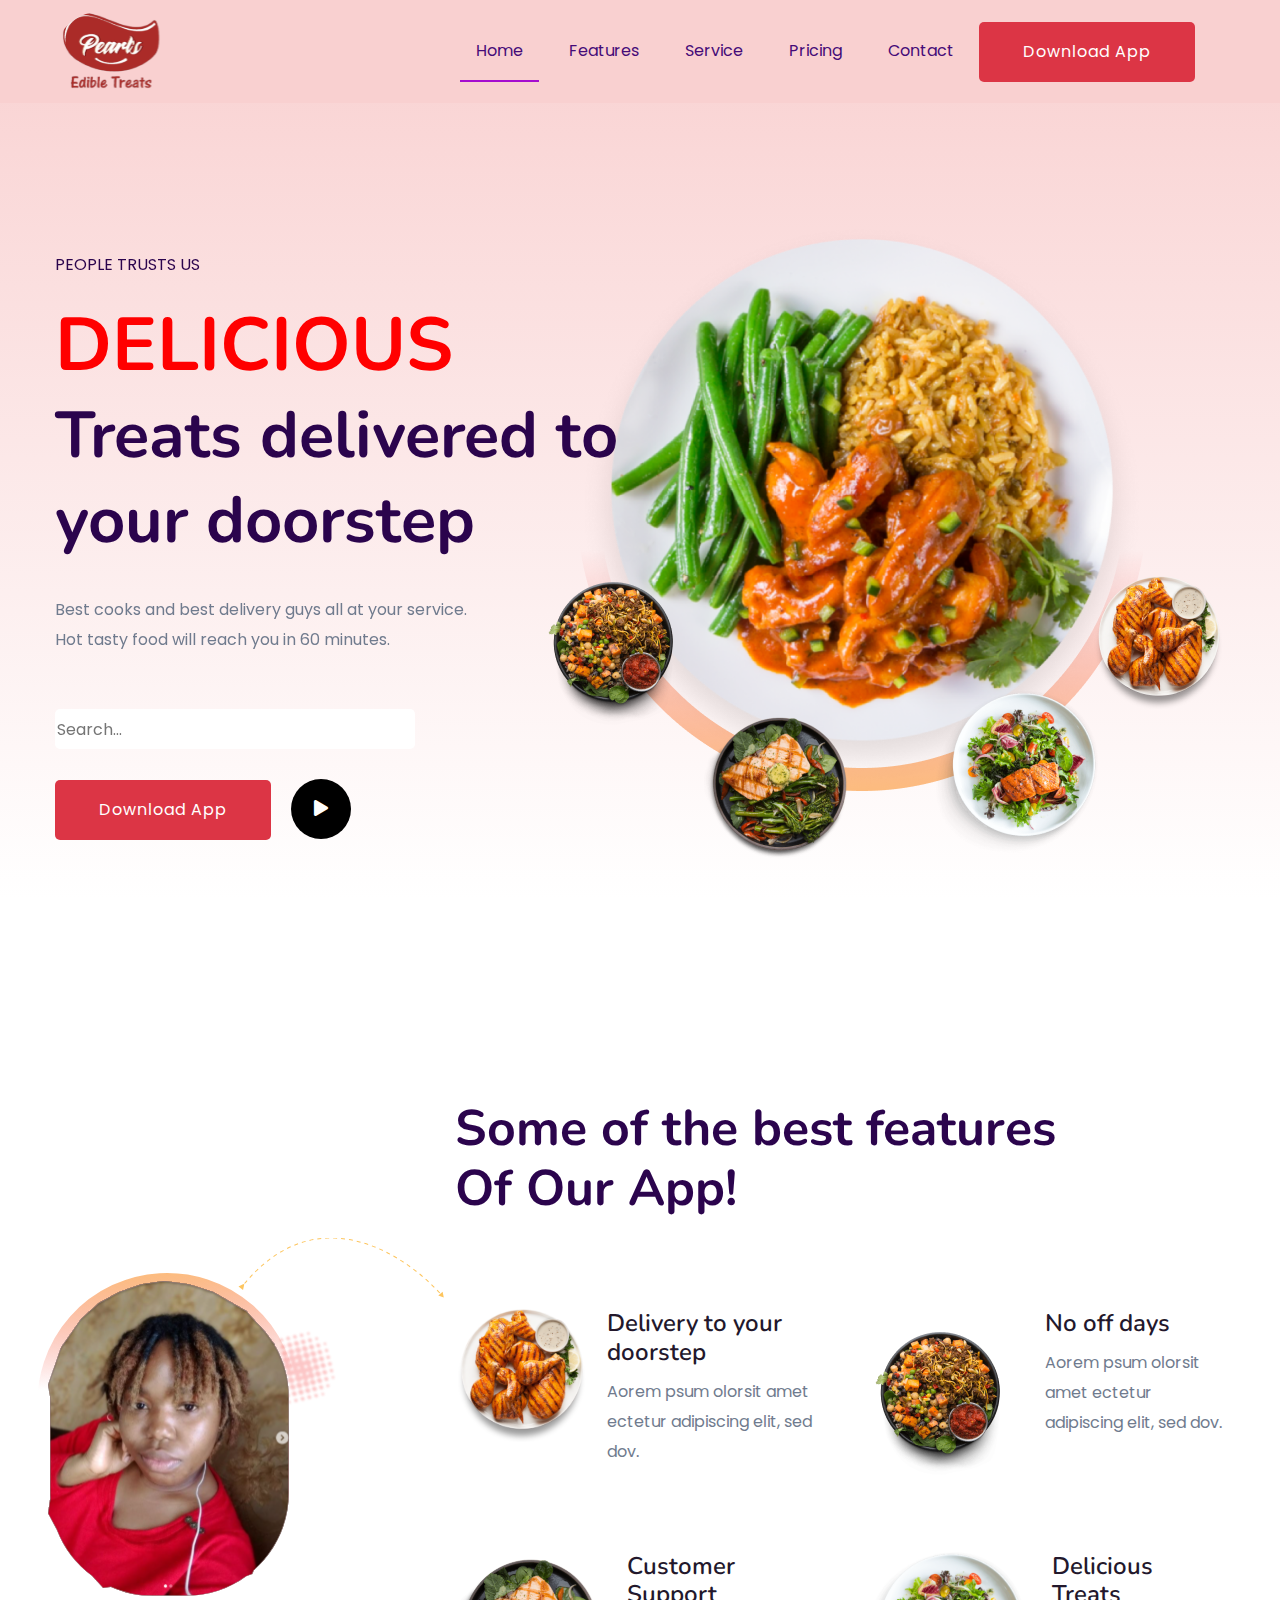
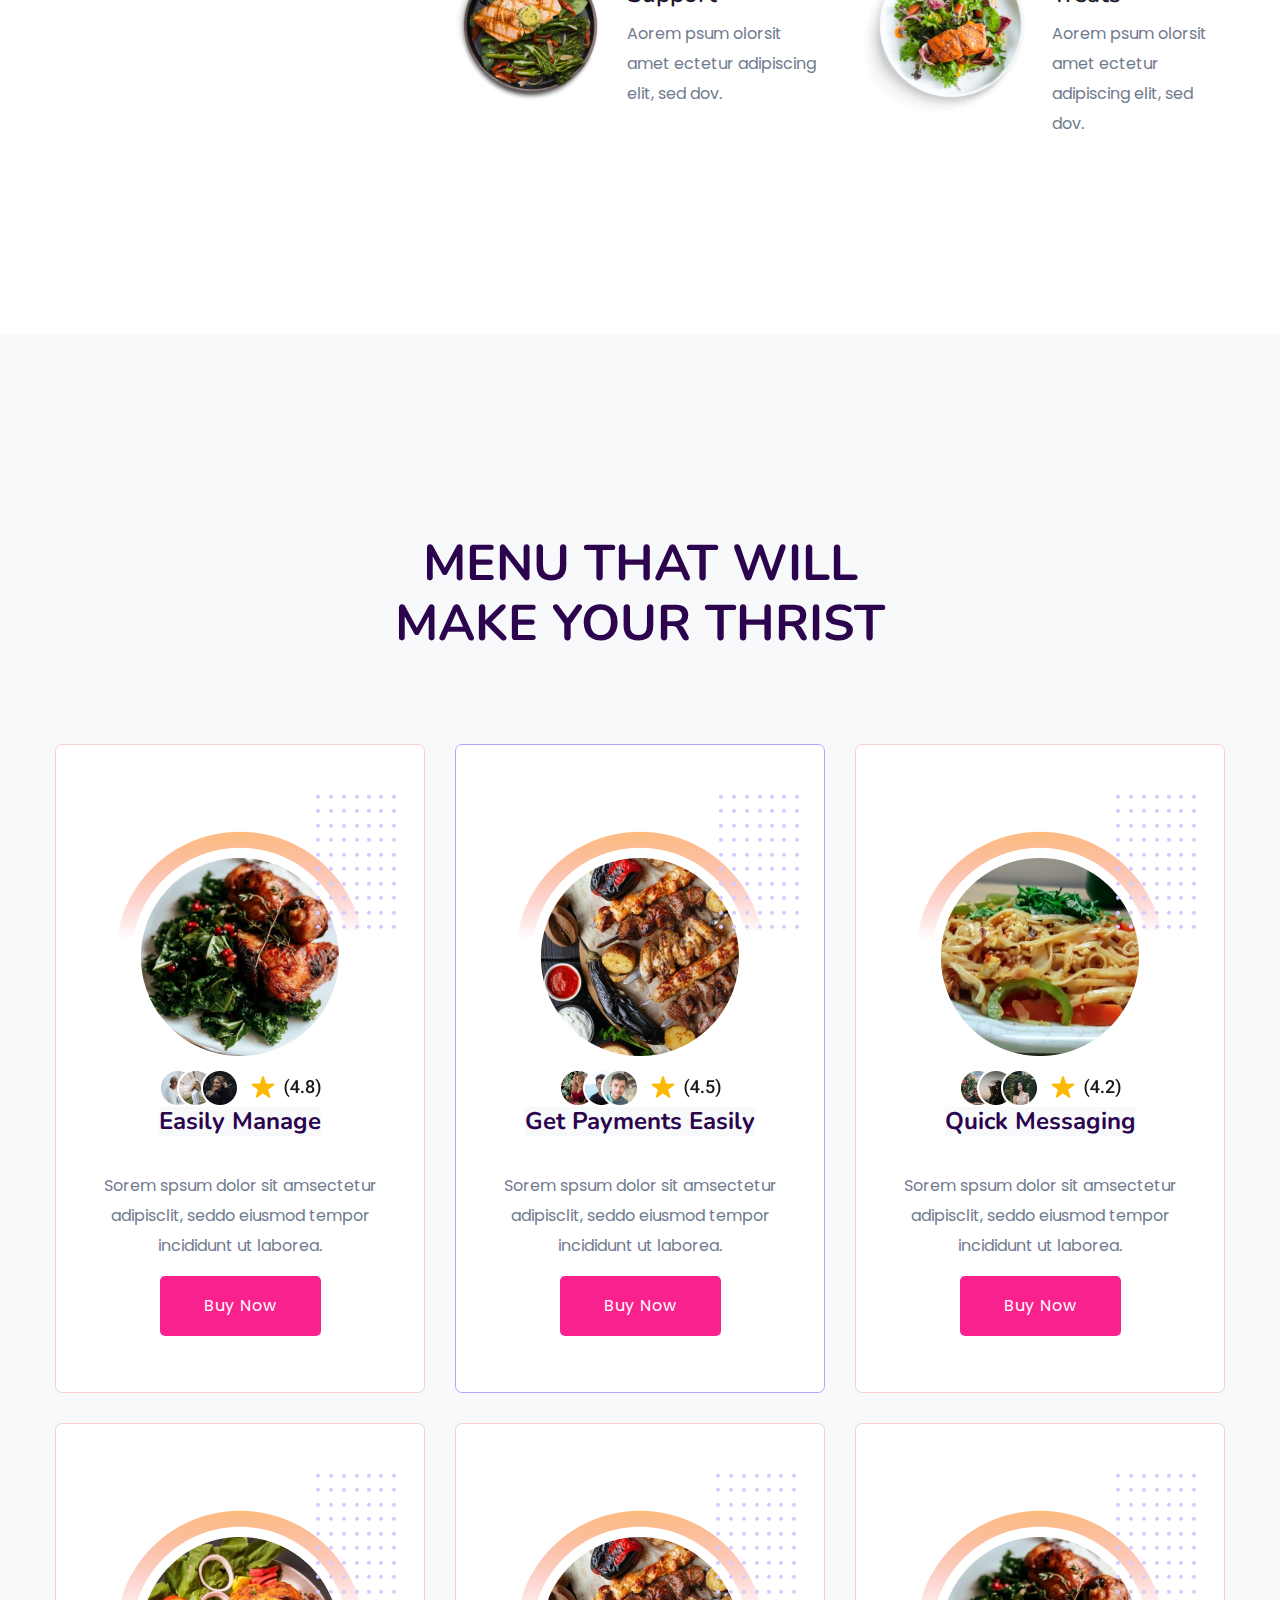
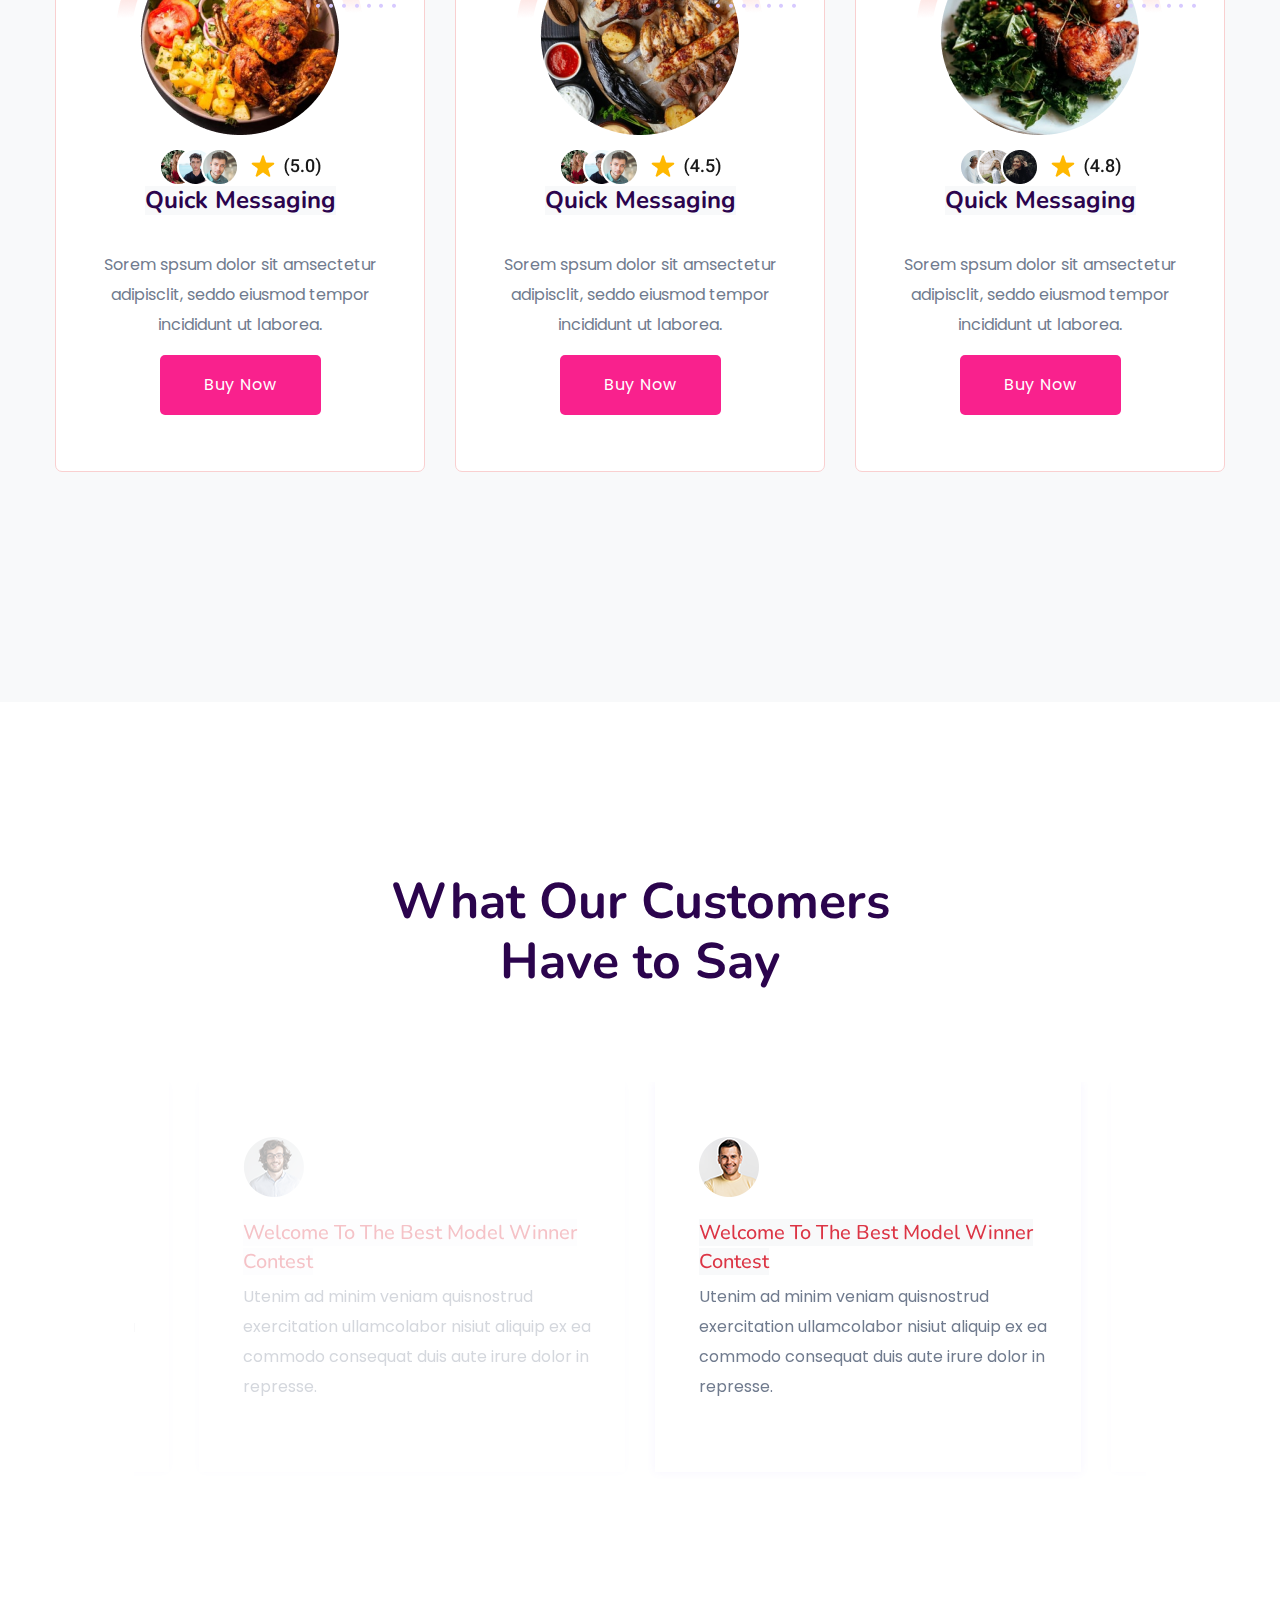
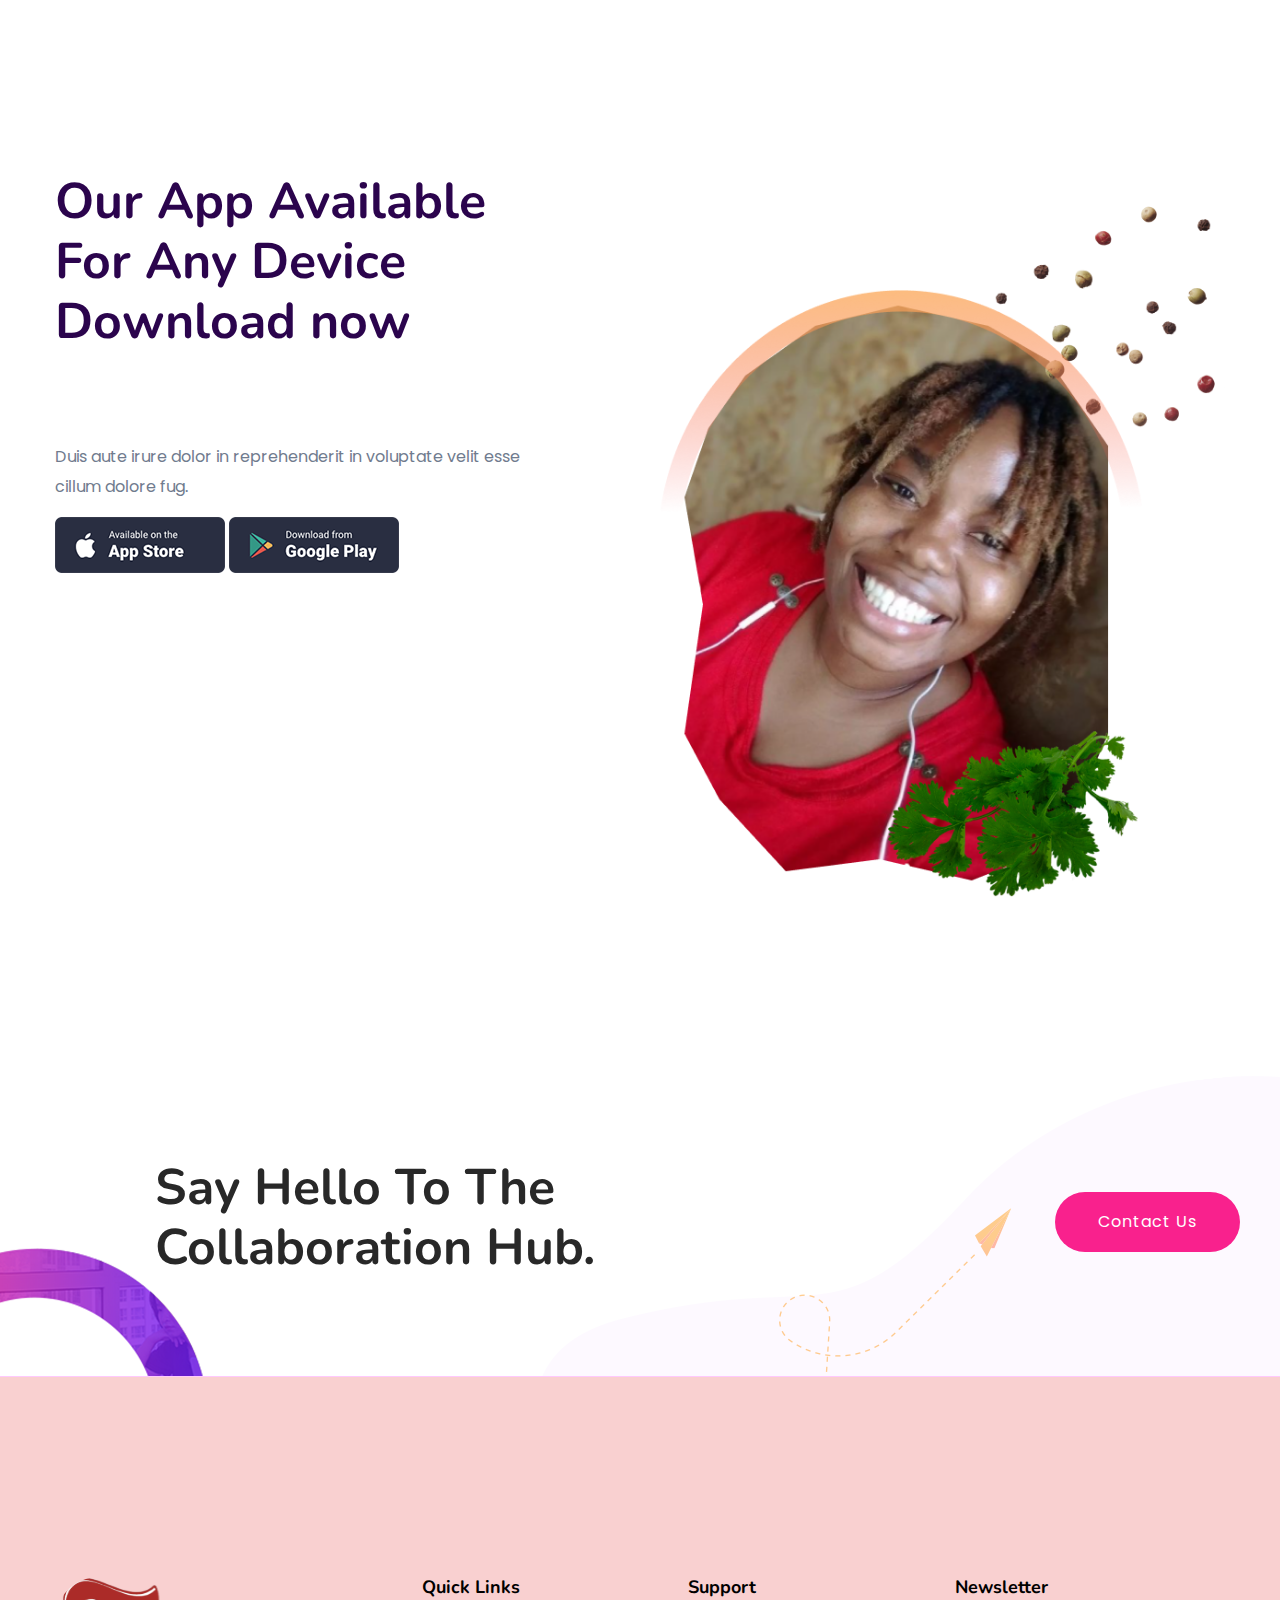
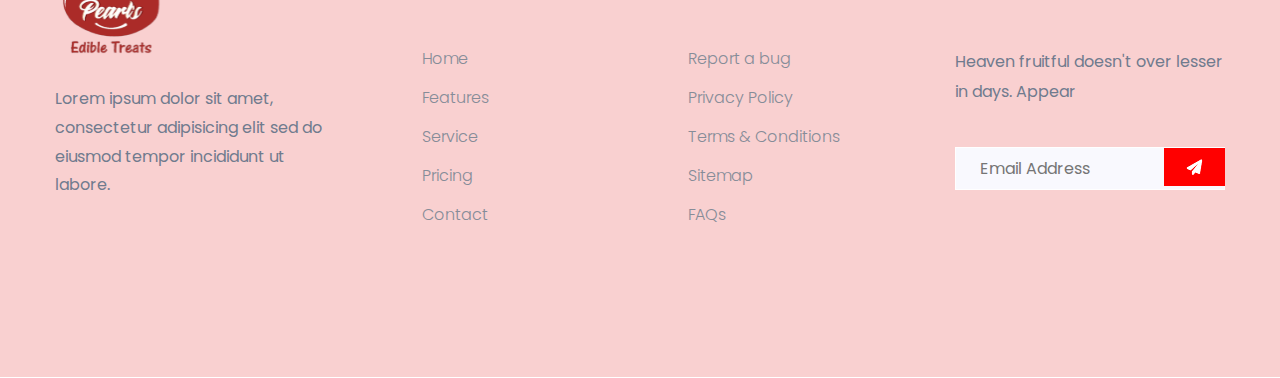
==== commit a895ff47: "Update index.html" ====
--- a/index.html
+++ b/index.html
@@ -99,7 +99,7 @@
                             <div class="col-lg-6 col-md-9">
                                 <div class="hero__caption">
                                     <span data-animation="fadeInUp" data-delay=".4s" class="people">People trusts us</span>
-                                    <h1 data-animation="fadeInUp" data-delay=".6s" >Welcome <a class="delicious">DELICIOUS</a> <br>Treats to your<br> life</h1>
+                                    <h1 data-animation="fadeInUp" data-delay=".6s" ><a class="delicious">DELICIOUS</a> <br>Treats delivered to your doorstep</h1>
                                     <p data-animation="fadeInUp" data-delay=".8s">Best cooks and best delivery guys all at your service. Hot tasty food will reach you in 60 minutes.</p>
                                     <input type="text" placeholder="Search..." class="search active mb-30">
                                     <div class="slider-btns">
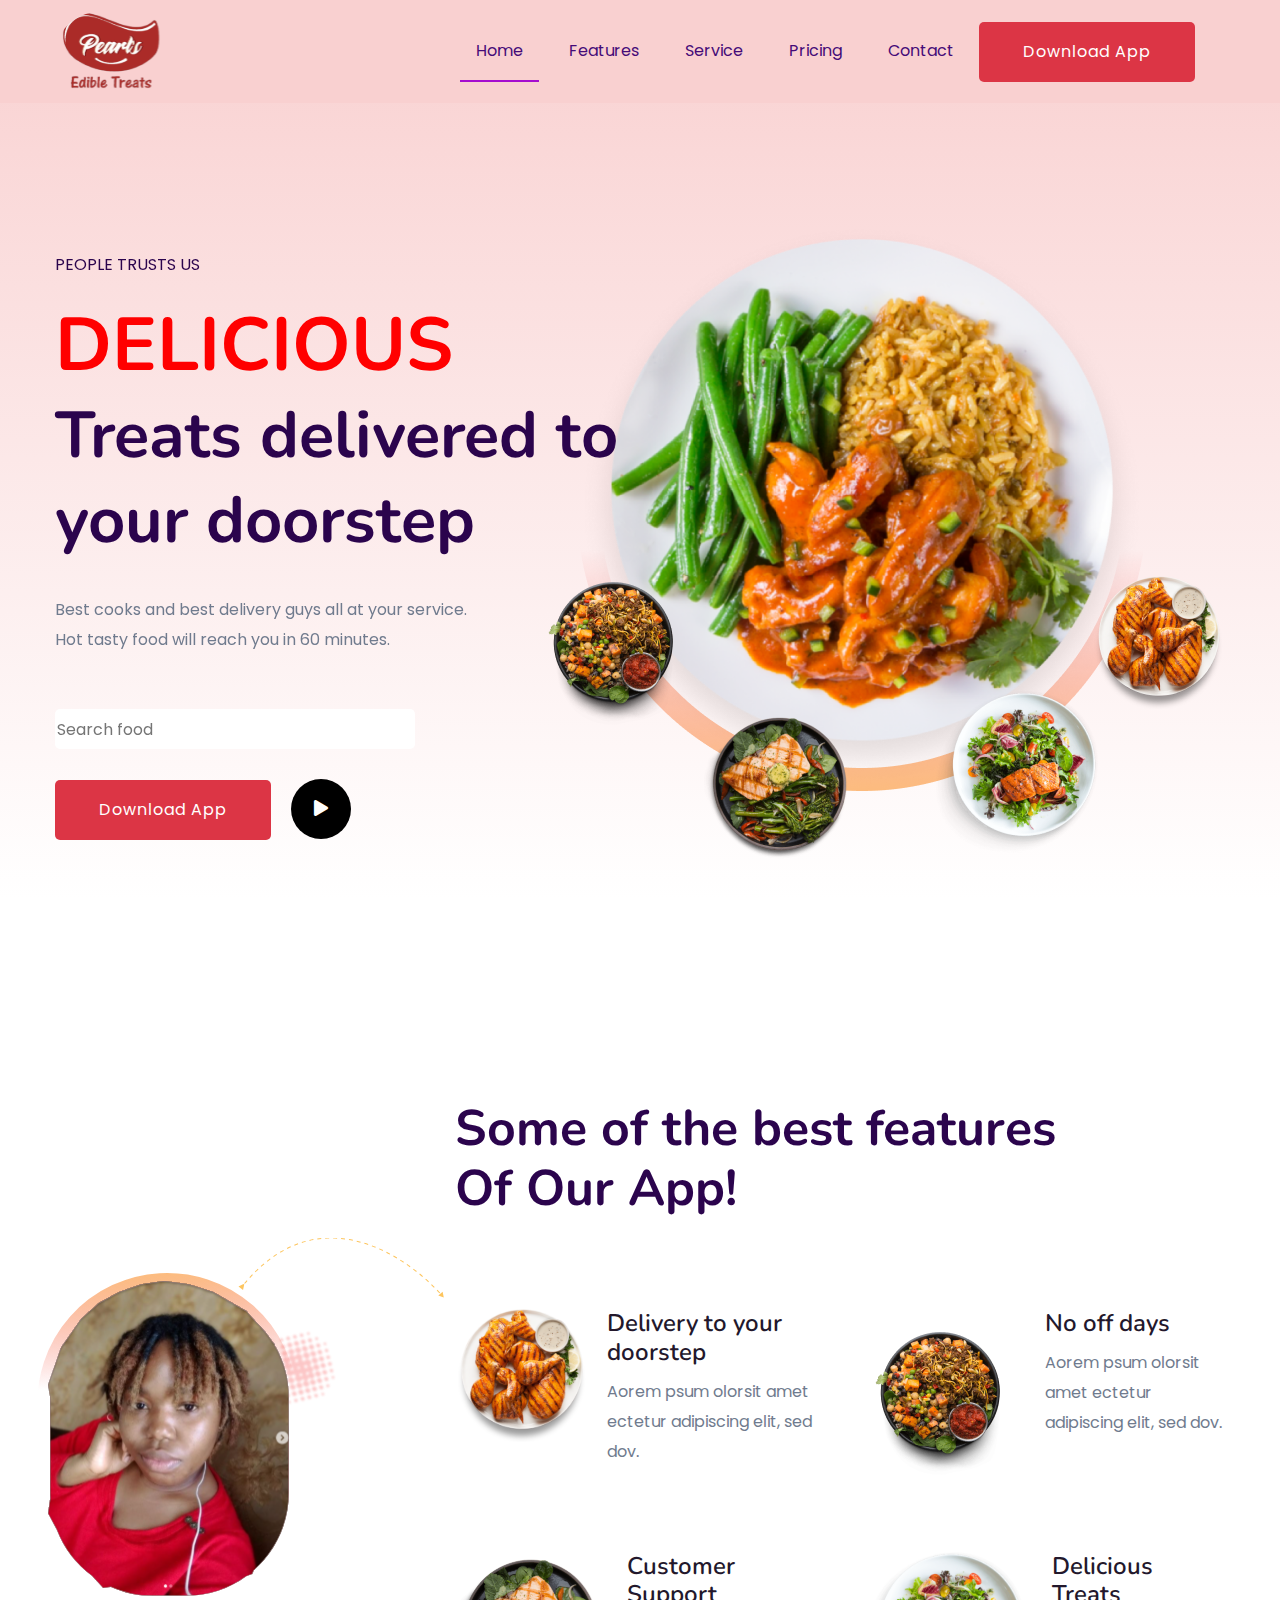
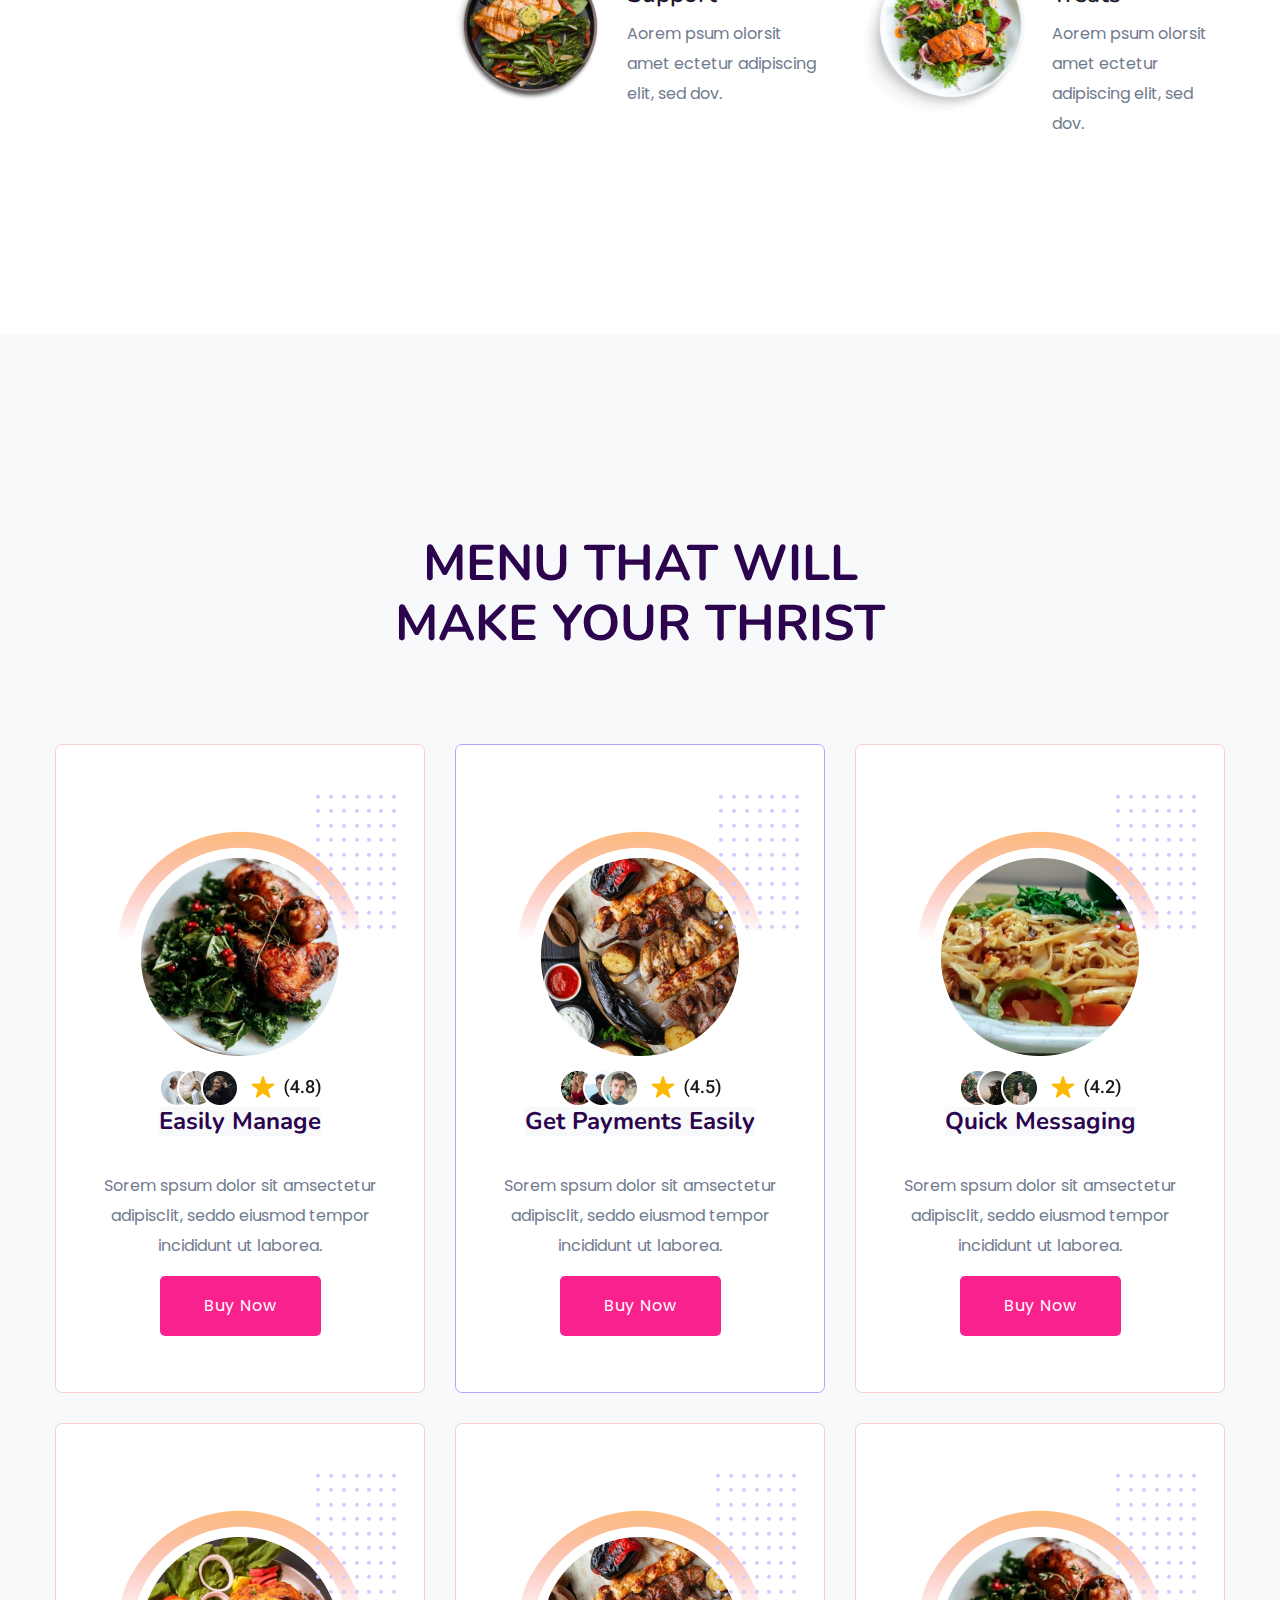
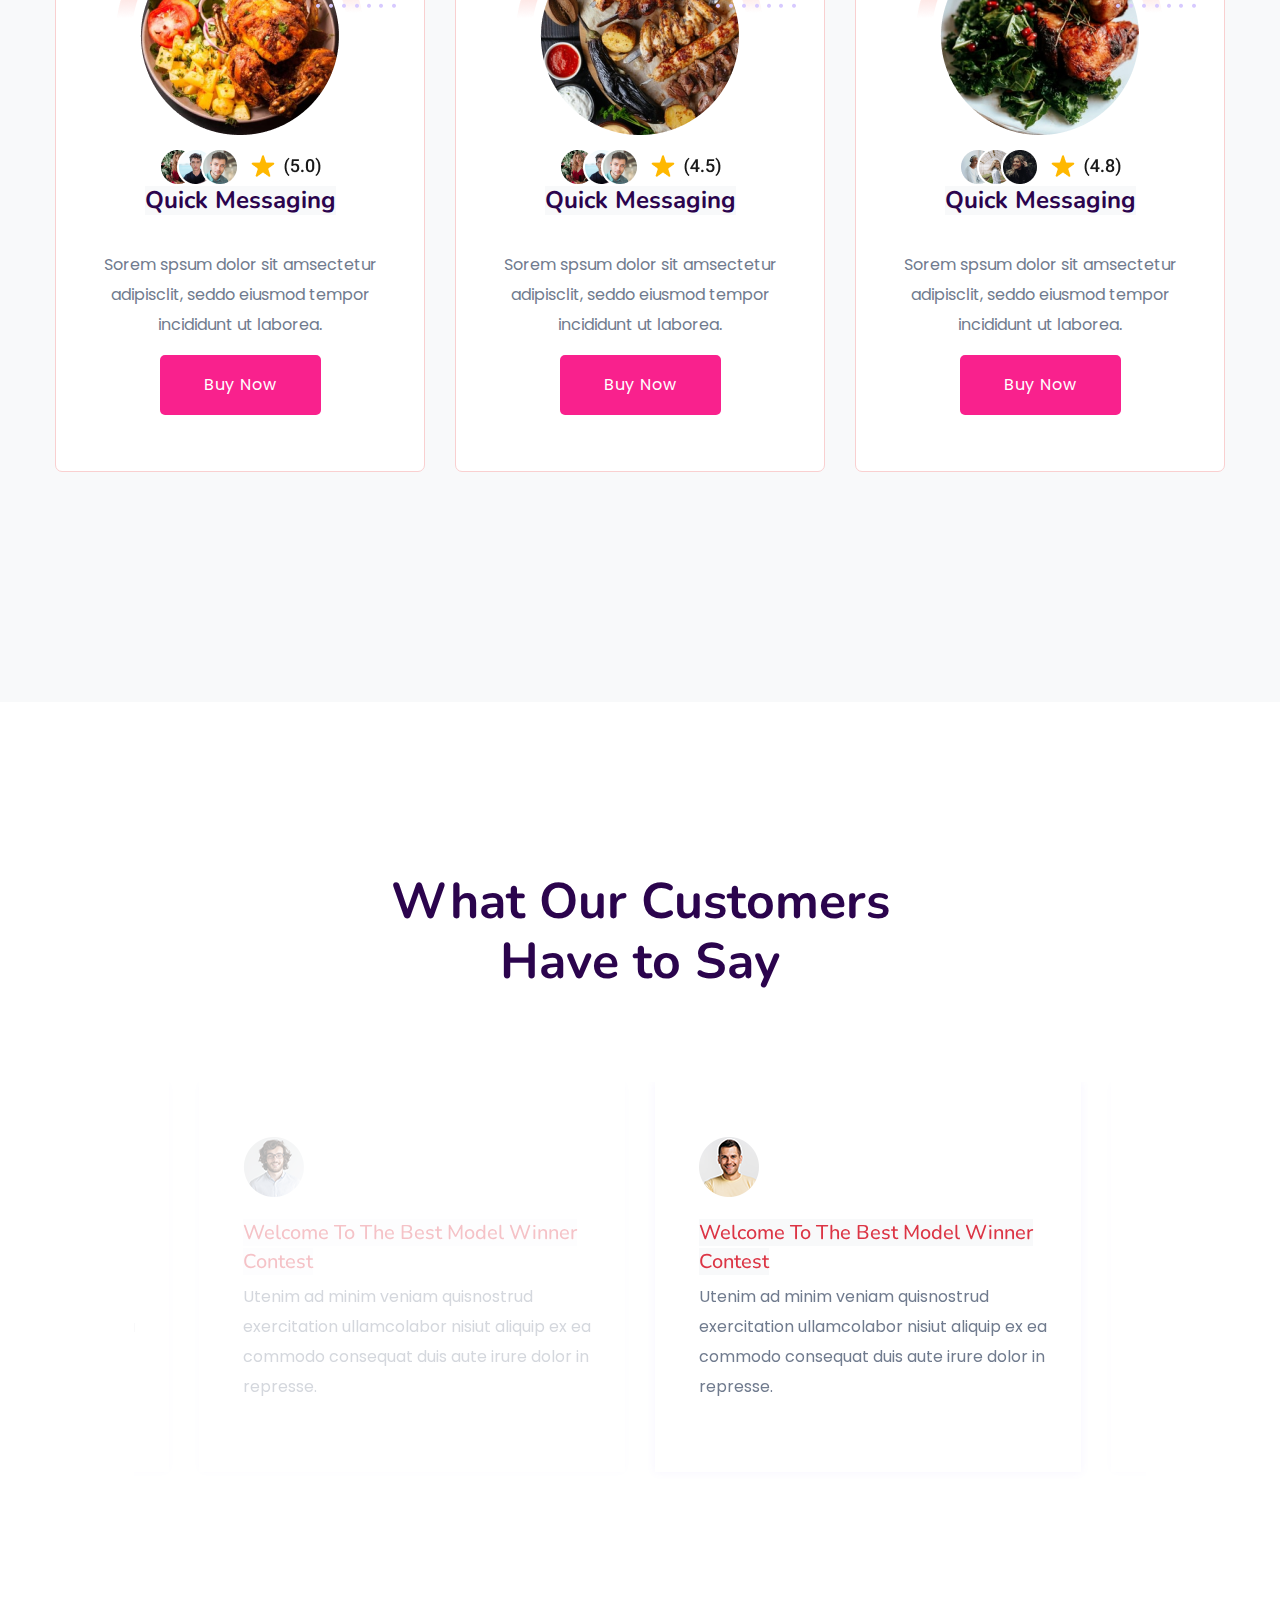
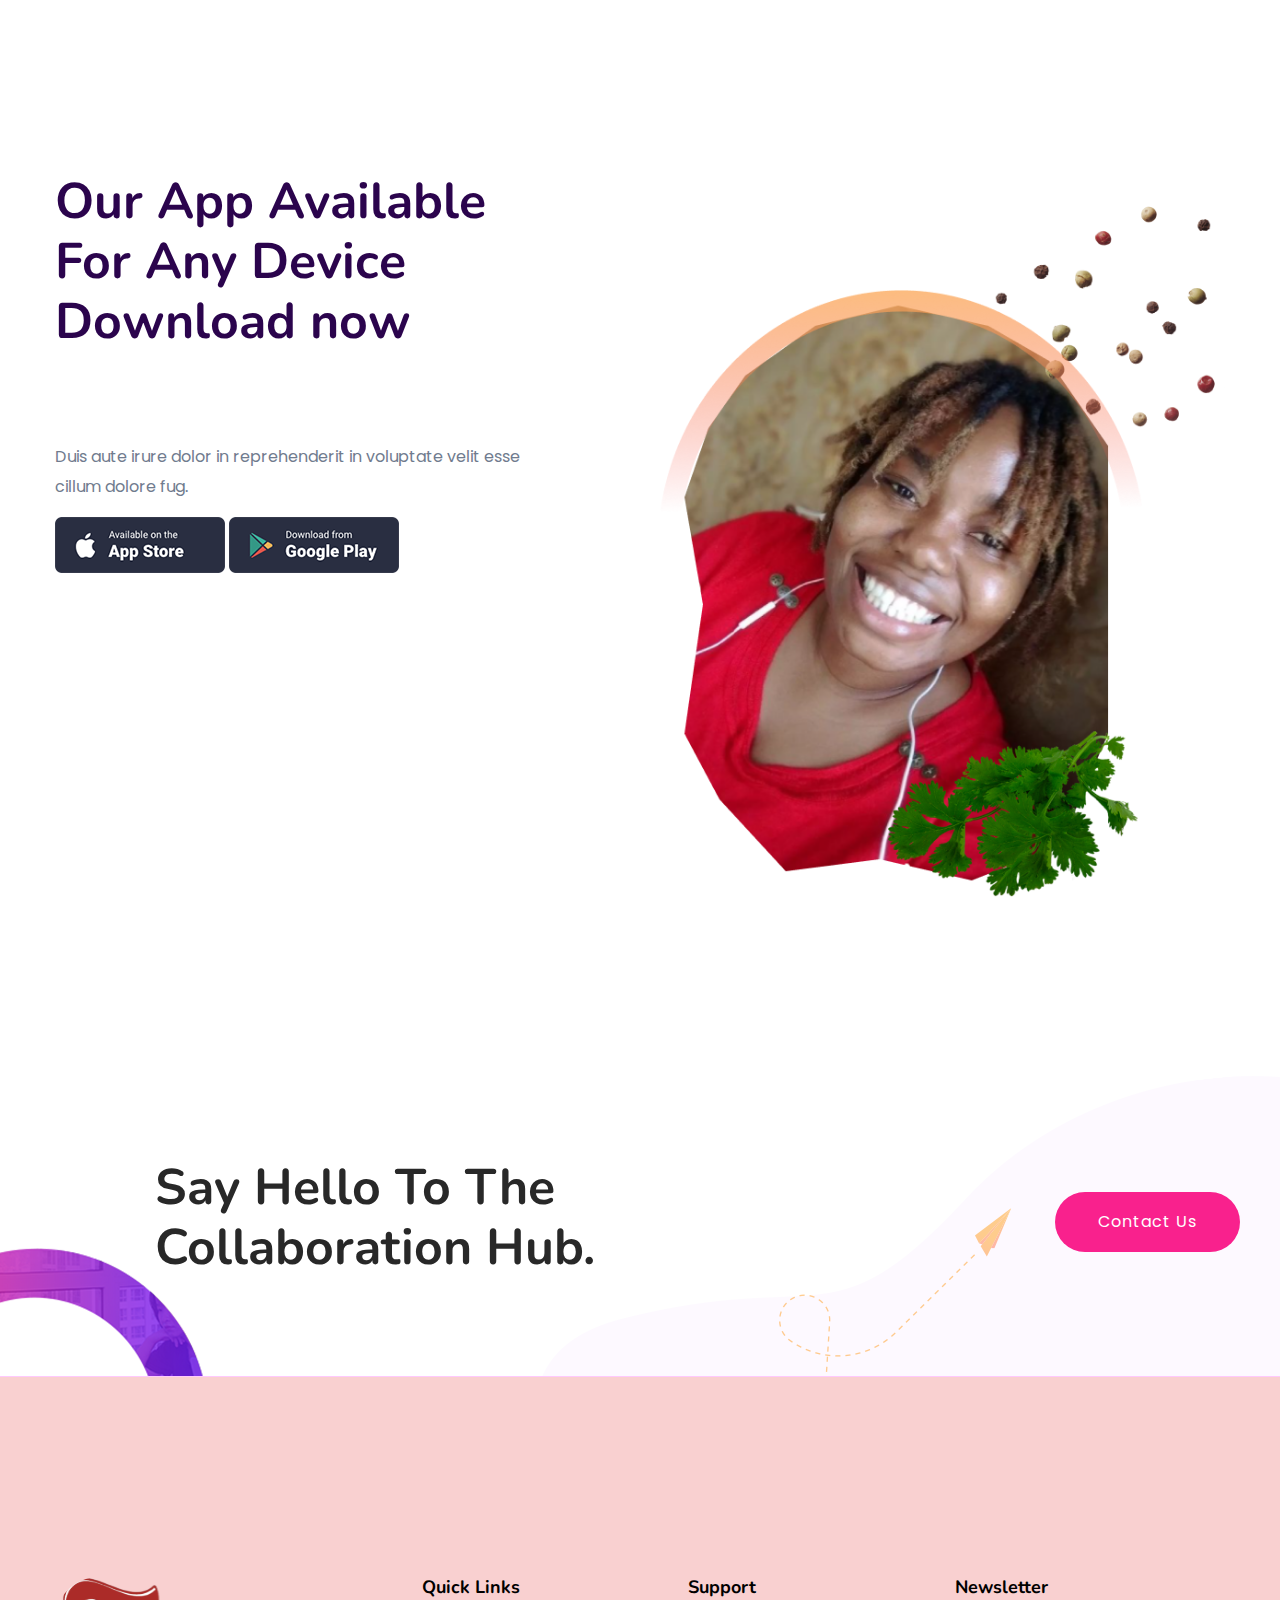
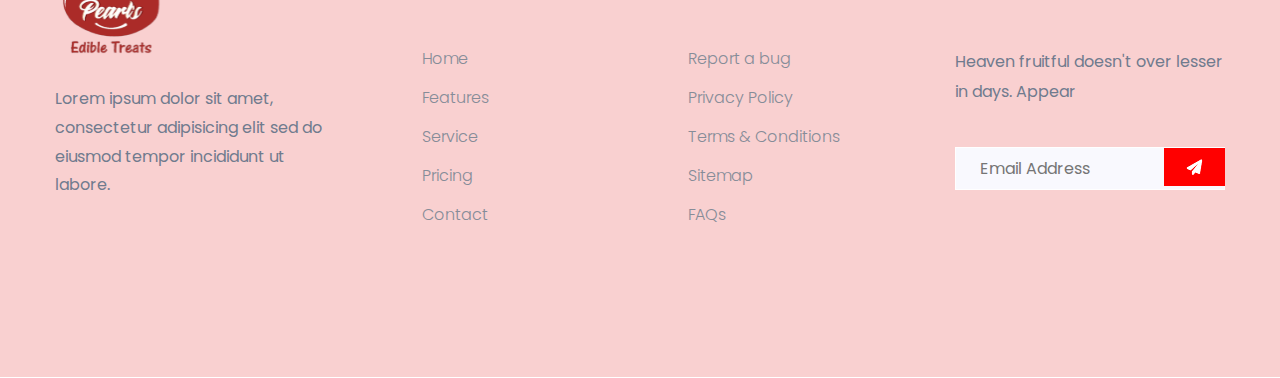
==== commit 8c0909f2: "Update index.html" ====
--- a/index.html
+++ b/index.html
@@ -101,7 +101,7 @@
                                     <span data-animation="fadeInUp" data-delay=".4s" class="people">People trusts us</span>
                                     <h1 data-animation="fadeInUp" data-delay=".6s" ><a class="delicious">DELICIOUS</a> <br>Treats delivered to your doorstep</h1>
                                     <p data-animation="fadeInUp" data-delay=".8s">Best cooks and best delivery guys all at your service. Hot tasty food will reach you in 60 minutes.</p>
-                                    <input type="text" placeholder="Search..." class="search active mb-30">
+                                    <input type="text" data-animation="fadeInLeft" placeholder="Search food" class="search active mb-30">
                                     <div class="slider-btns">
                                         <a href="#" data-animation="fadeInLeft" data-delay="1.0s" class="btn bg-danger">Download App</a>
                                         <a href="#" data-animation="fadeInRight" data-delay="1.0s" class="popup-video video-btn " ><i class="fa fa-play"></i></a>
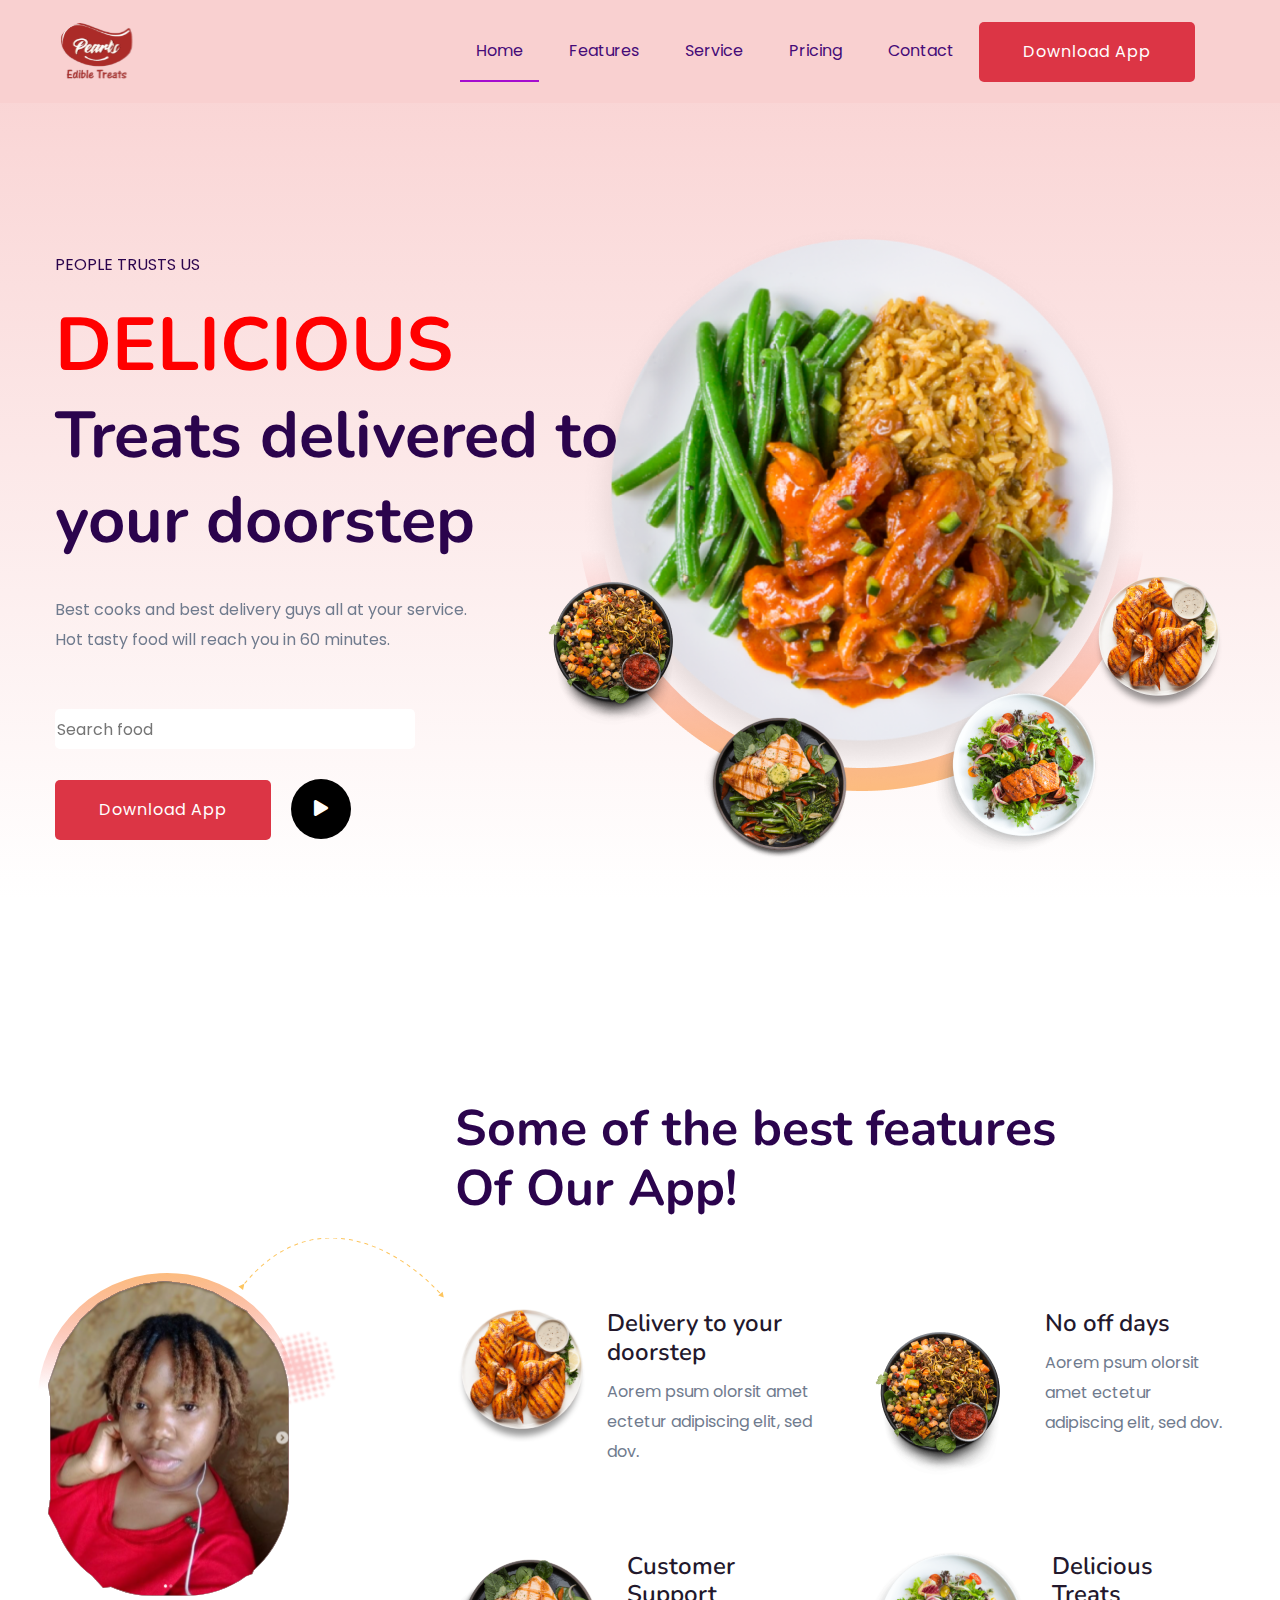
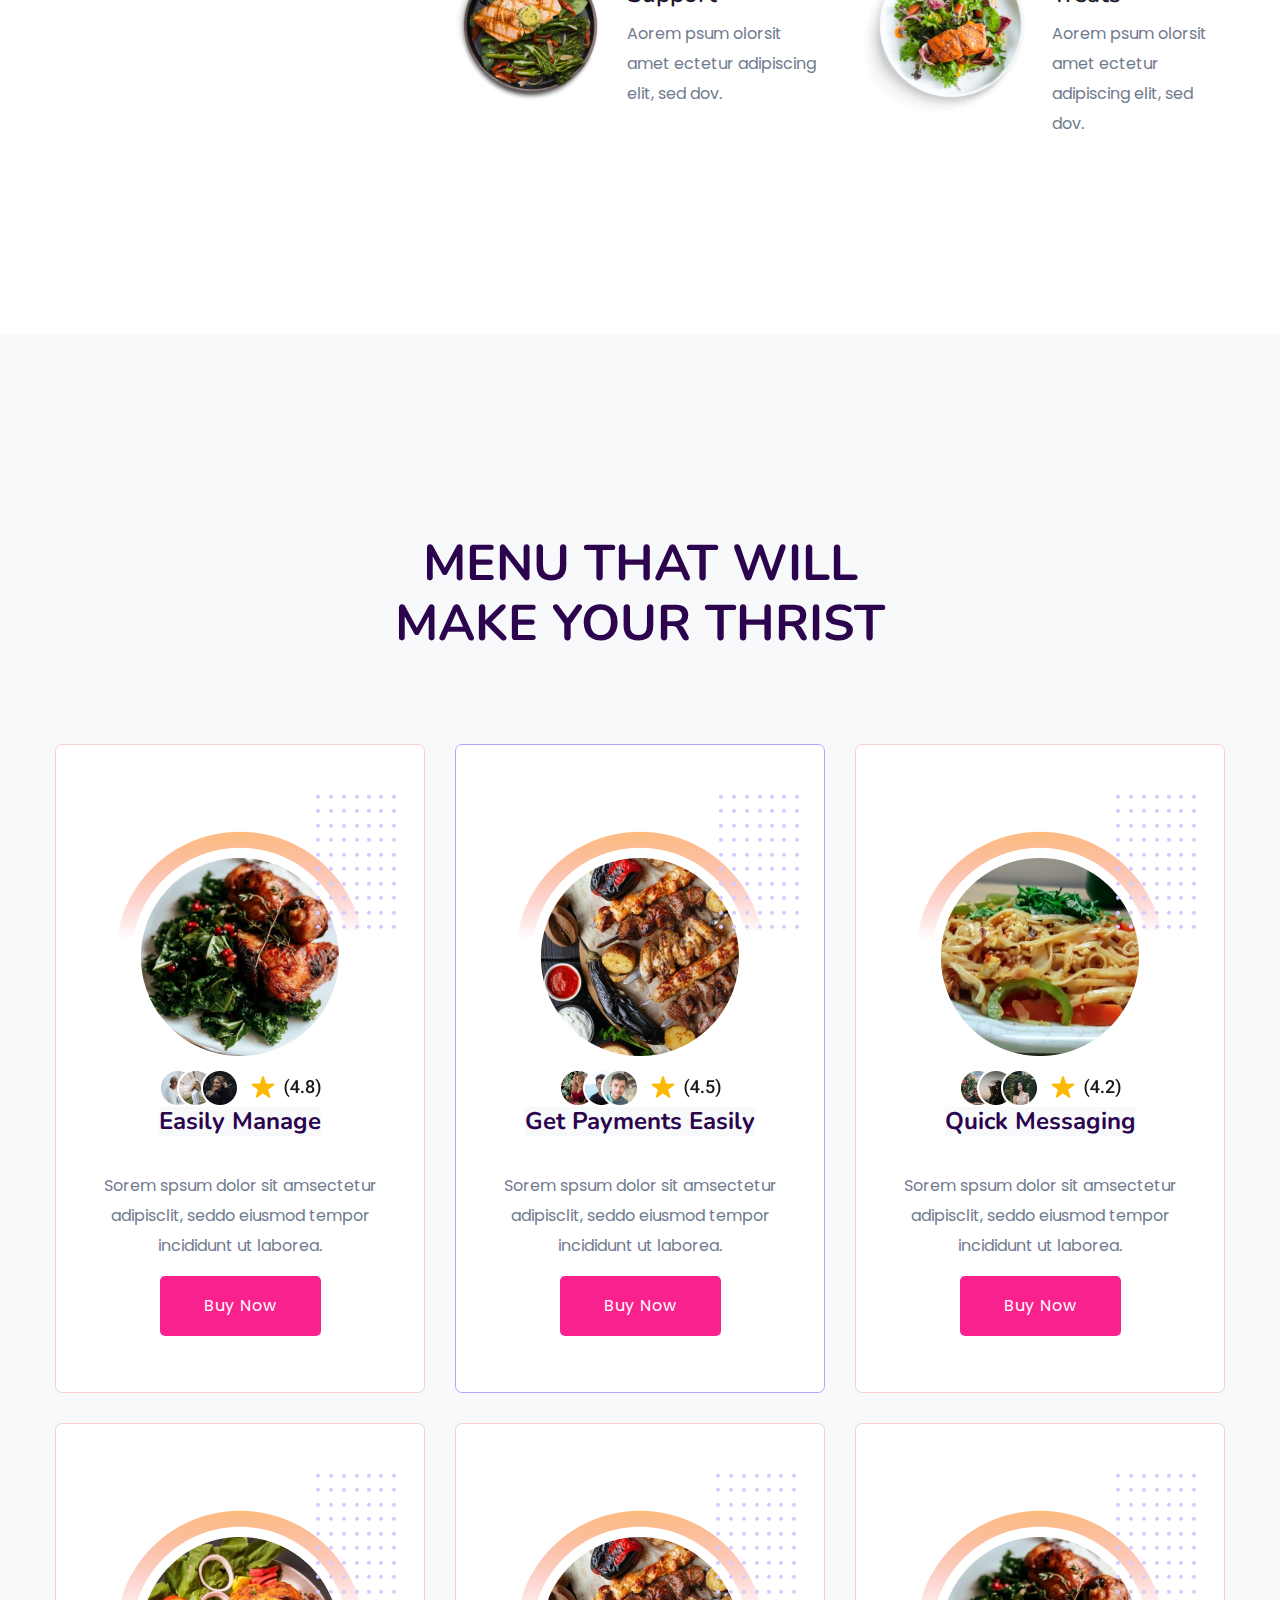
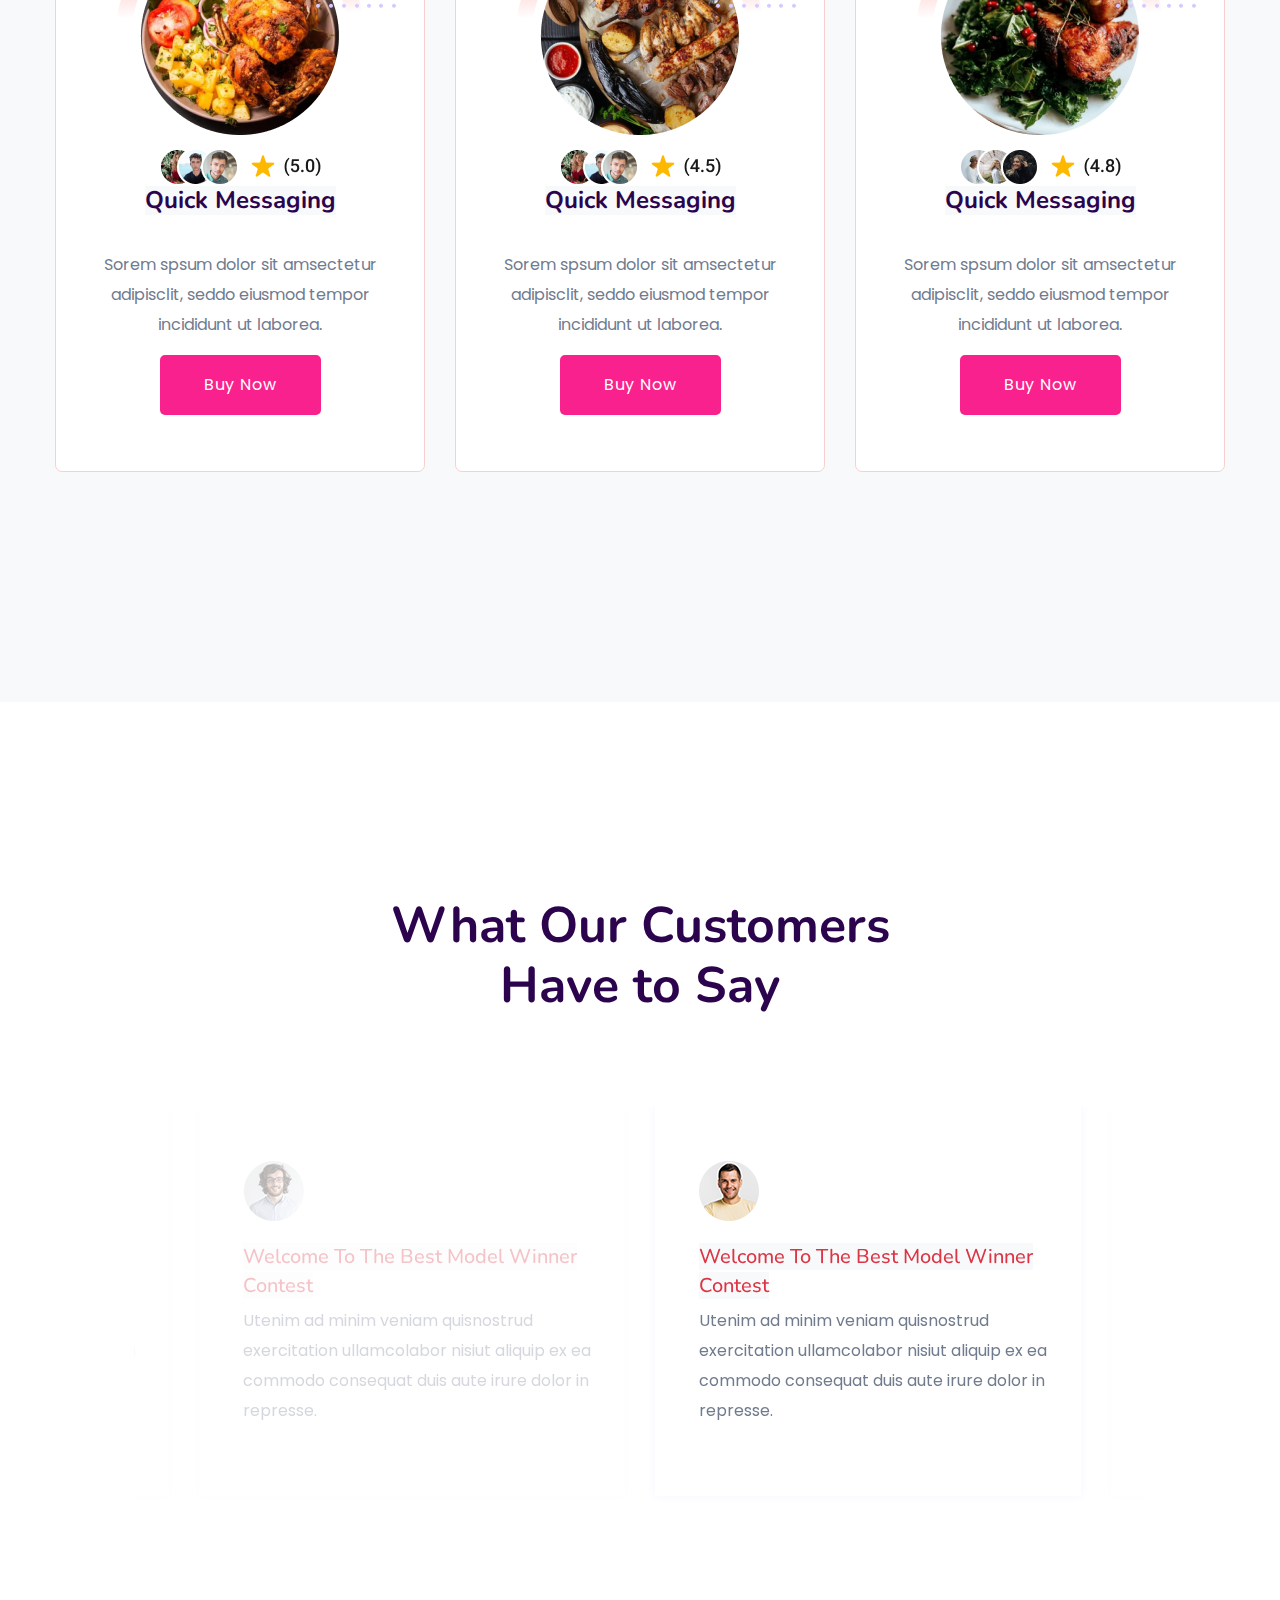
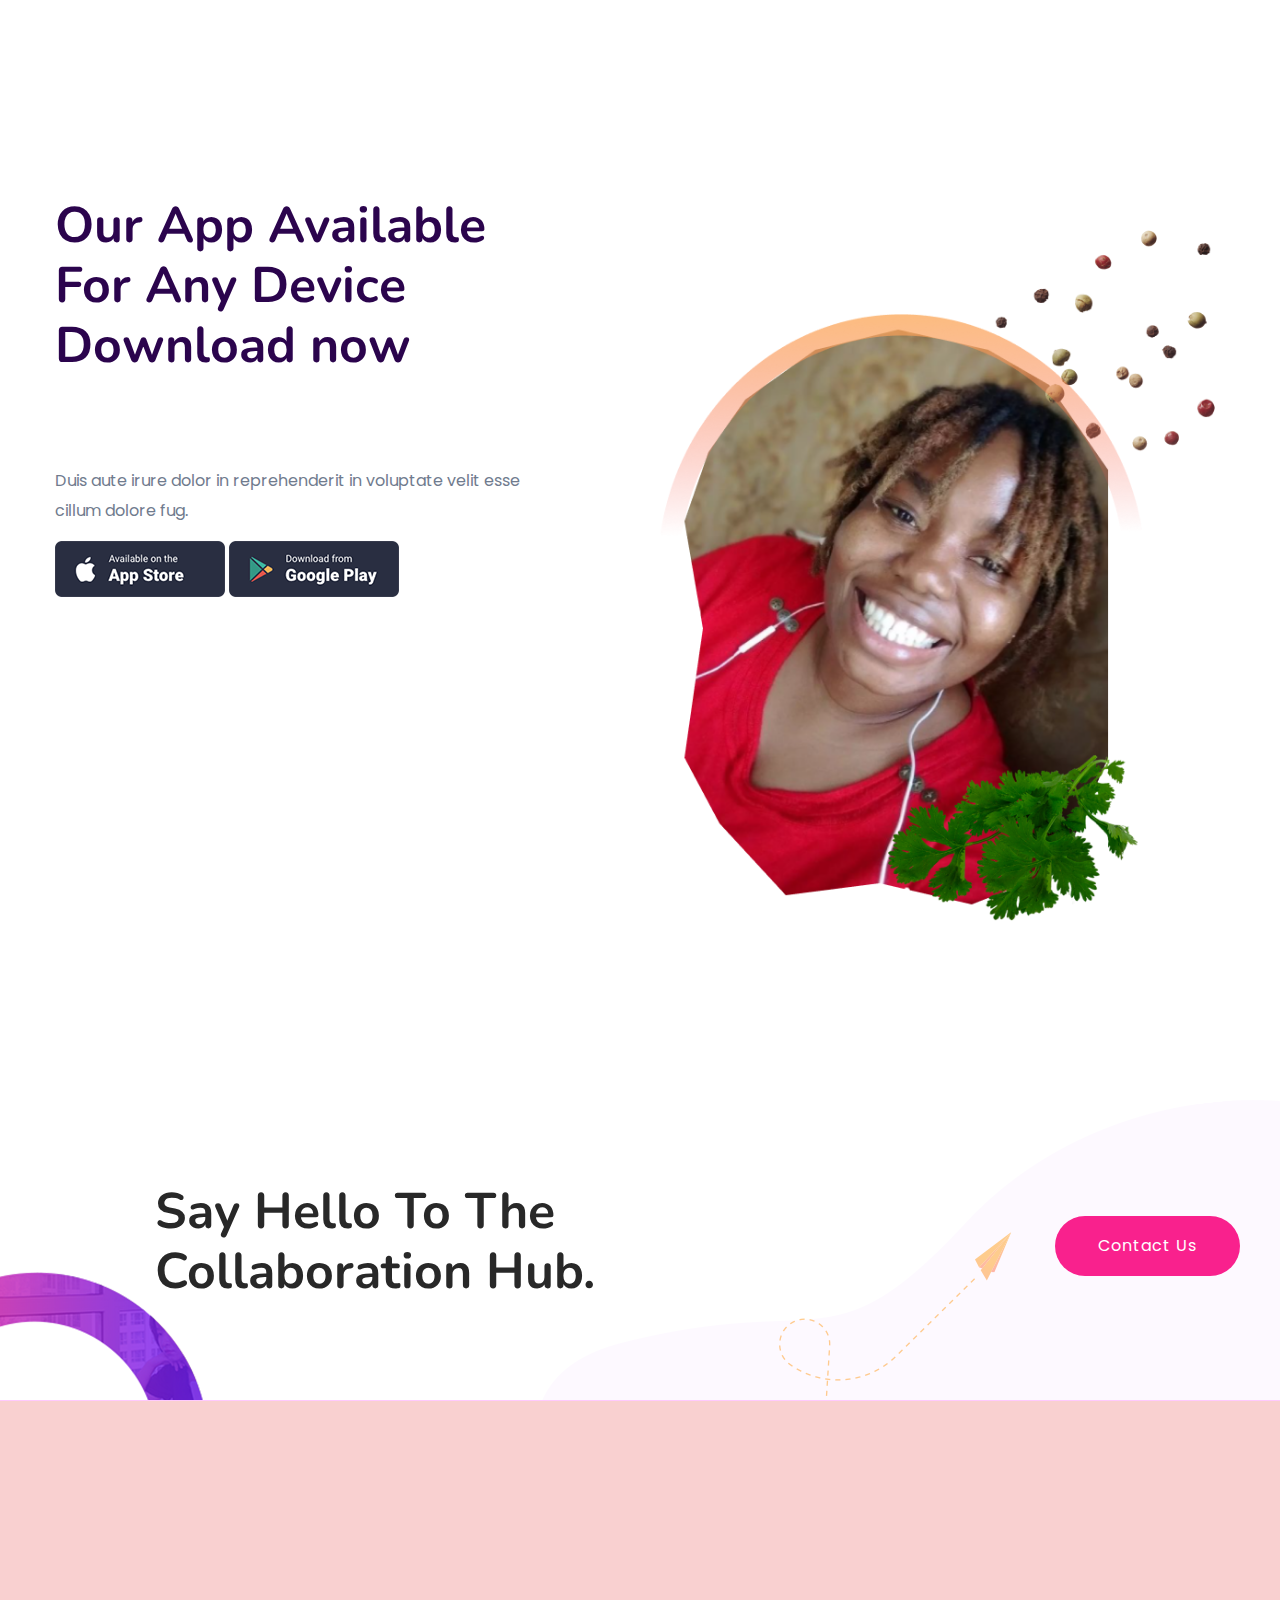
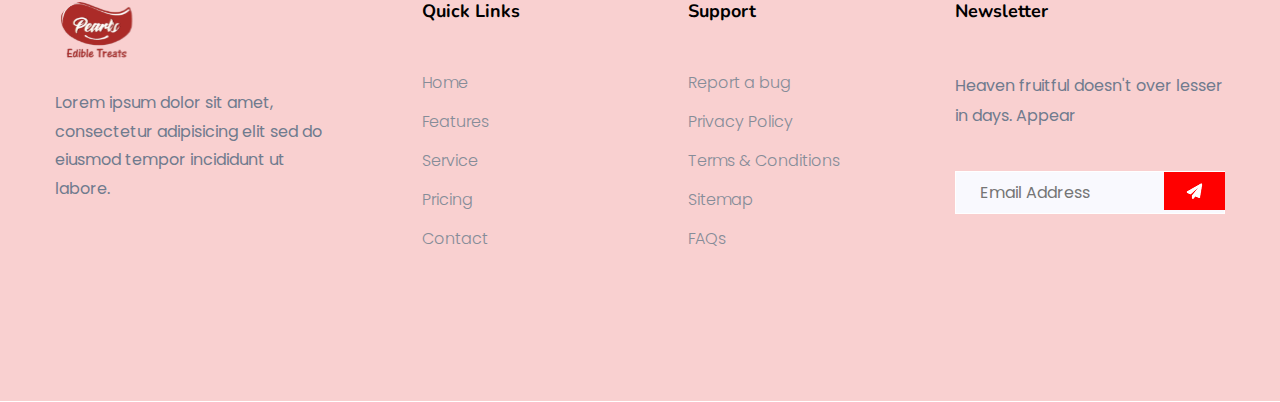
==== commit 204142a9: "Update index.html" ====
--- a/index.html
+++ b/index.html
@@ -22,7 +22,7 @@
             <link rel="stylesheet" href="assets/css/nice-select.css">
             <link rel="stylesheet" href="assets/css/style.css">
             <style>
-               header,.slider-area,.main-header,footer{
+                 header,.slider-area,.main-header,footer{
                     background-color: #F9D0D0 ;
                 }
 
@@ -49,6 +49,9 @@
                     color: red;
                     font-size: 1.15em;
                     background-color: transparent;
+                }
+                img.new{
+                    width: 5em;
                 }
             </style>
 
@@ -63,7 +66,7 @@
                     <div class="row align-items-center">
                         <div class="col-xl-2 col-lg-2 col-md-2">
                             <div class="logo">
-                                <a href="index.html"><img src="images/pear logo.svg" alt=""></a>
+                                <a href="index.html"><img class="new" src="images/pear logo.svg" alt=""></a>
                             </div>
                         </div>
                         <div class="col-xl-10 col-lg-10 col-md-10">
@@ -278,7 +281,9 @@
             </div>
         </section>
         <!-- Services Area End -->
-
+        <div class="div">
+            <img src="images/Pearl/Pearl Yoghurt-03.png" class="img-fluid" alt="">
+        </div>
 
         <!-- Our Customer Start -->
         <div class="our-customer section-padd-top30">
@@ -408,7 +413,7 @@
                           <div class="single-footer-caption mb-30">
                                <!-- logo -->
                               <div class="footer-logo">
-                                  <a href="index.html"><img src="images/pear logo.svg" alt=""></a>
+                                  <a href="index.html"><img class="new" src="images/pear logo.svg" alt=""></a>
                               </div>
                               <div class="footer-tittle">
                                   <div class="footer-pera">
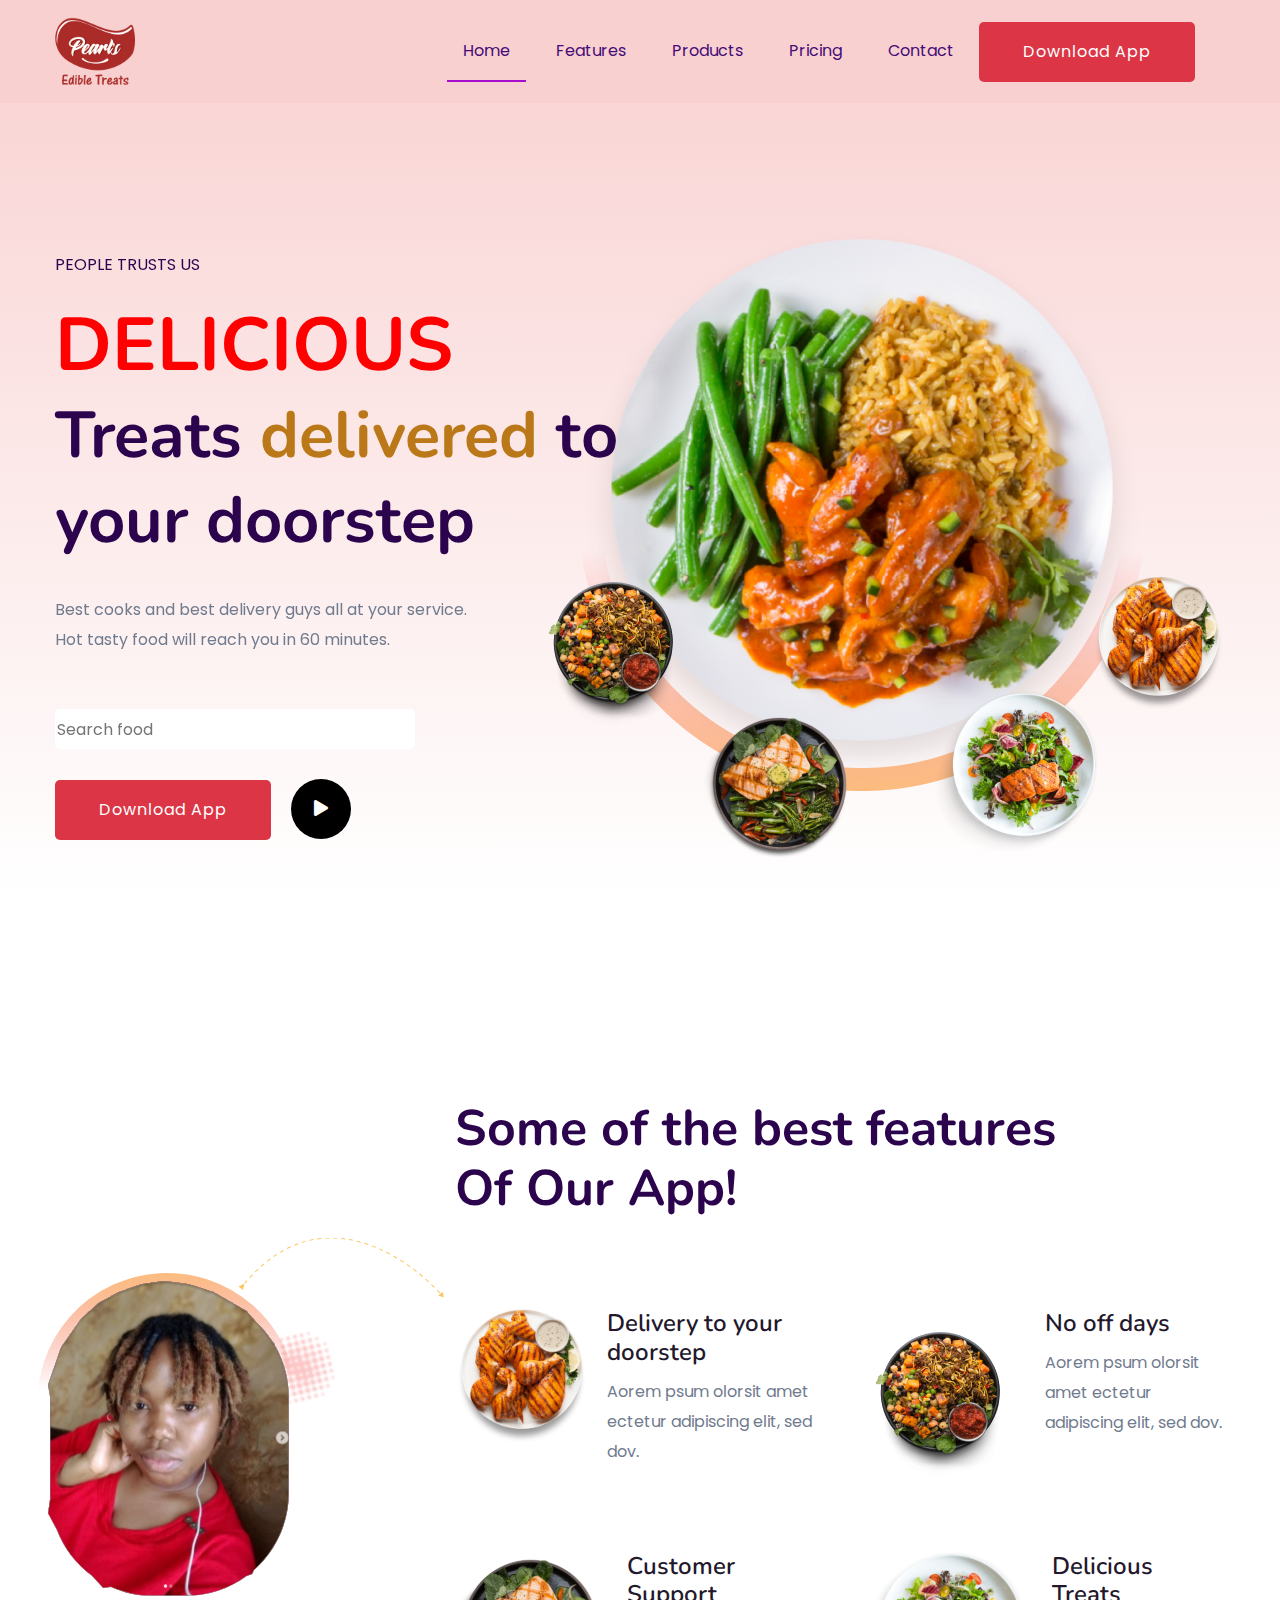
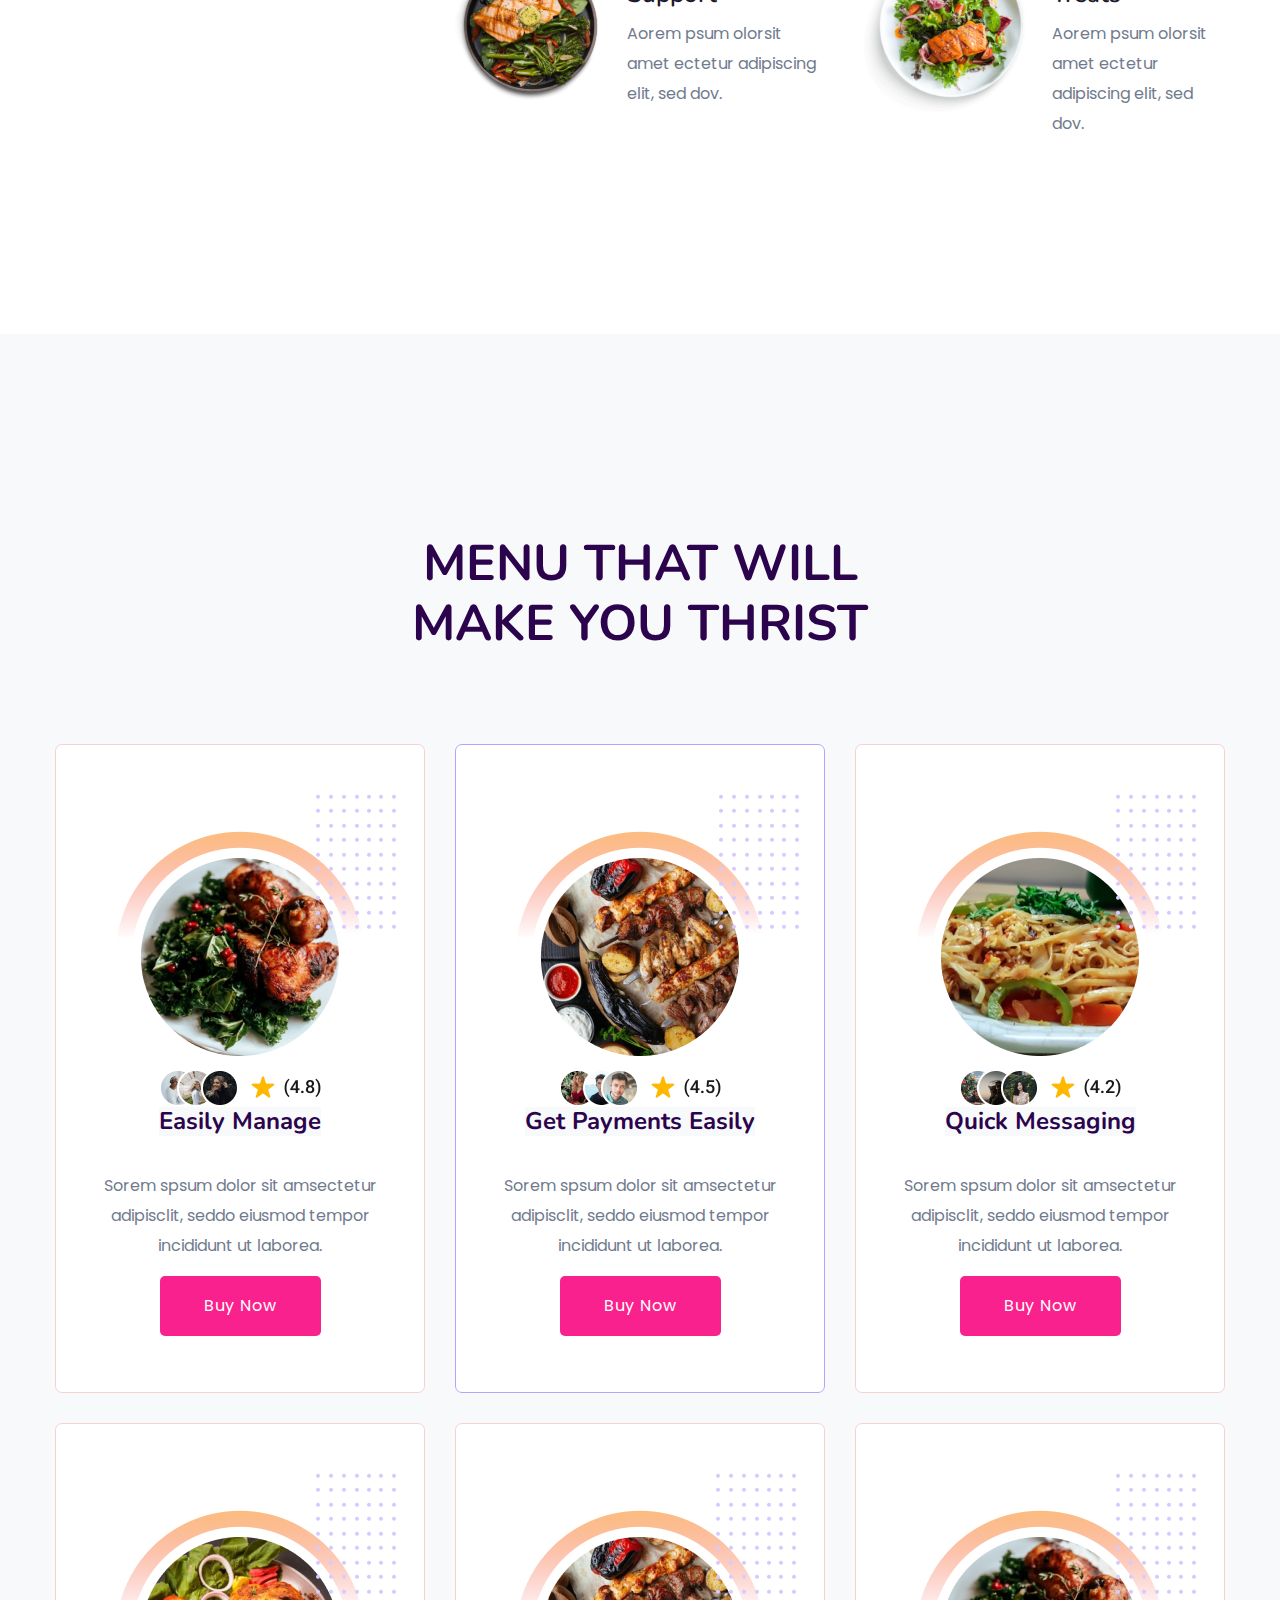
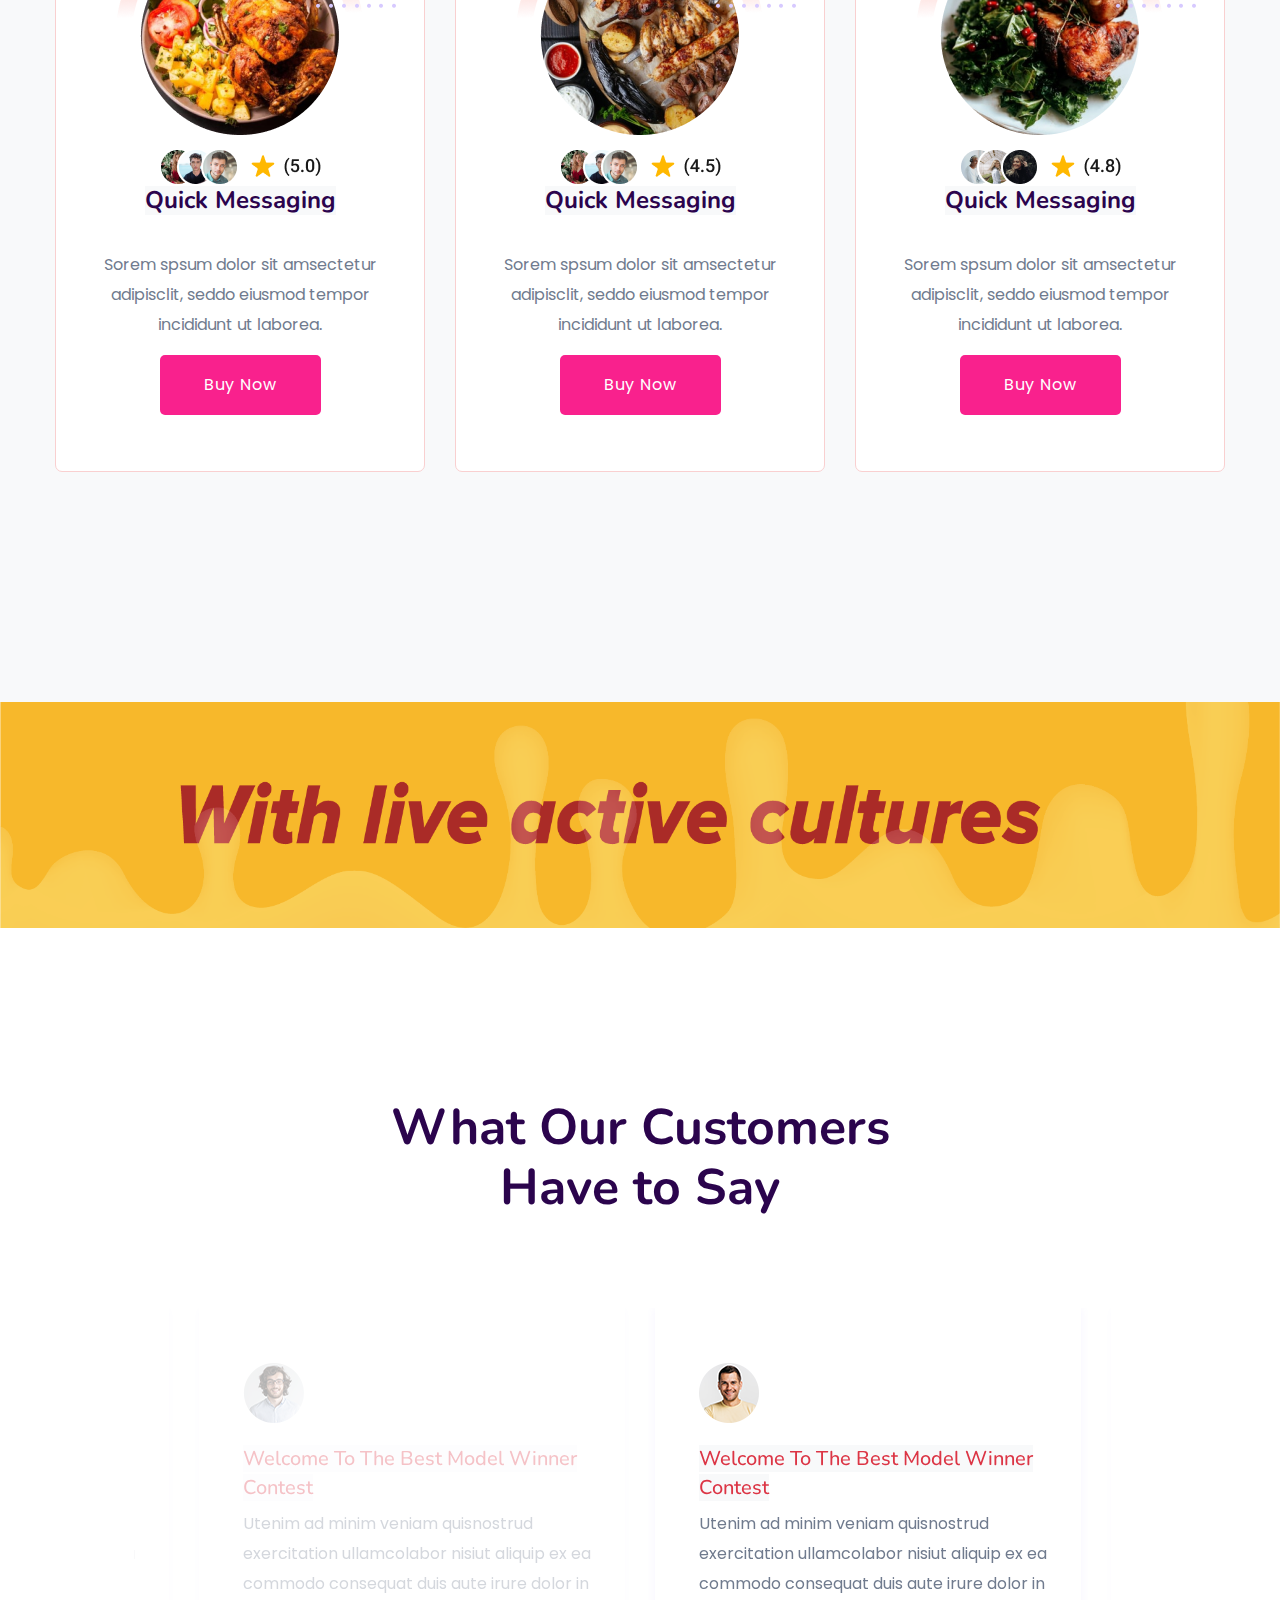
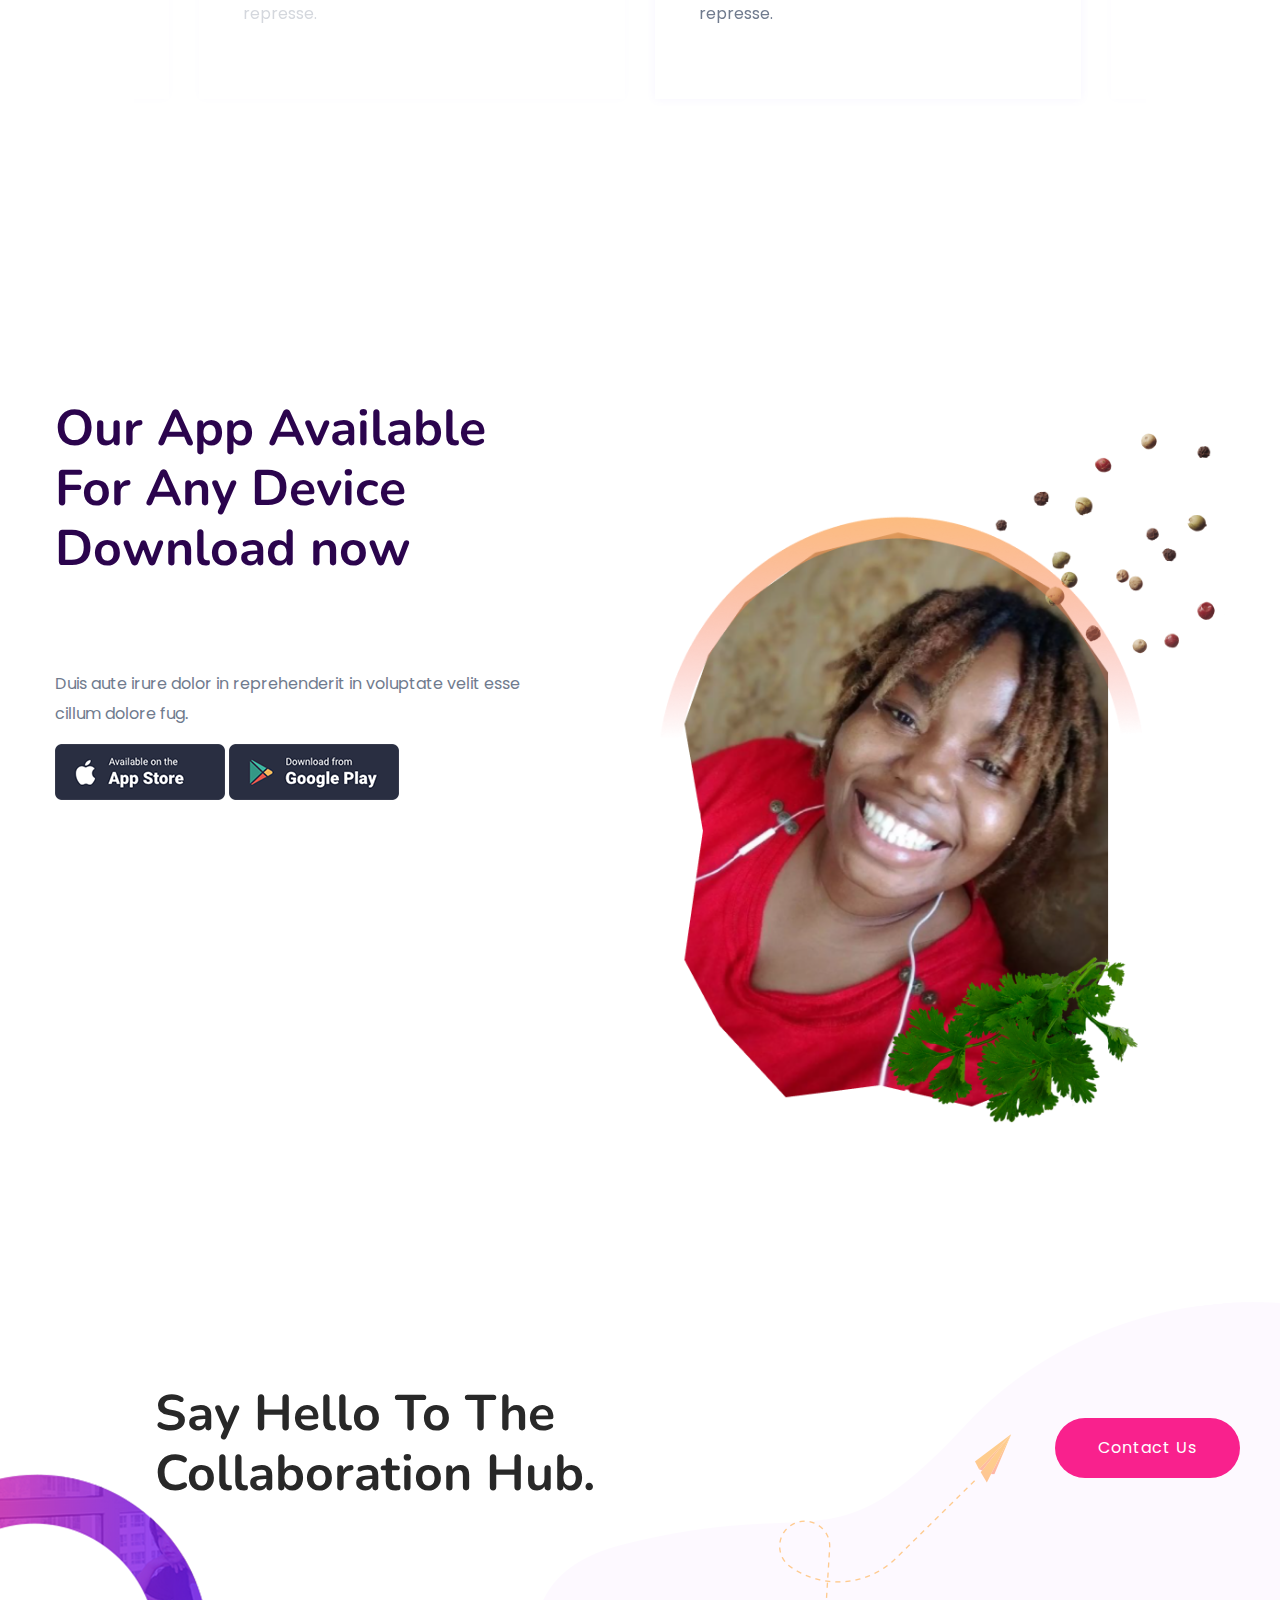
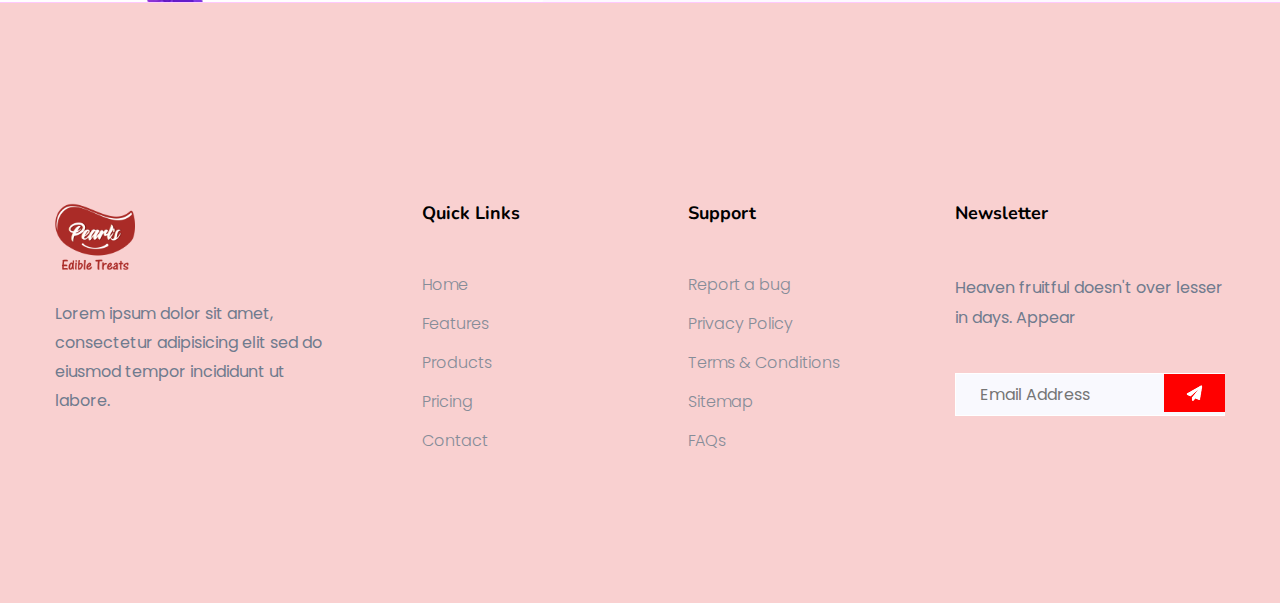
==== commit f55243f2: "Add files via upload" ====
--- a/index.html
+++ b/index.html
@@ -50,6 +50,10 @@
                     font-size: 1.15em;
                     background-color: transparent;
                 }
+                a.deliver{
+                    color: #BB7818;
+                    background-color: transparent;
+                }
                 img.new{
                     width: 5em;
                 }
@@ -75,7 +79,7 @@
                                     <ul id="navigation" class="navigation">
                                         <li class="active"><a href="index.html">Home</a></li>
                                         <li><a href="#features">Features</a></li>
-                                        <li><a href="index.html">Service</a></li>
+                                        <li><a href="product.html">Products</a></li>
                                         <li><a href="index.html">Pricing</a></li>
                                         <li><a href="index.html">contact</a></li>
                                         <a href="#"><button class="btn bg-danger">Download App</button></a>
@@ -102,7 +106,7 @@
                             <div class="col-lg-6 col-md-9">
                                 <div class="hero__caption">
                                     <span data-animation="fadeInUp" data-delay=".4s" class="people">People trusts us</span>
-                                    <h1 data-animation="fadeInUp" data-delay=".6s" ><a class="delicious">DELICIOUS</a> <br>Treats delivered to your doorstep</h1>
+                                    <h1 data-animation="fadeInUp" data-delay=".6s" ><a class="delicious">DELICIOUS</a> <br>Treats <a class="deliver">delivered</a> to your doorstep</h1>
                                     <p data-animation="fadeInUp" data-delay=".8s">Best cooks and best delivery guys all at your service. Hot tasty food will reach you in 60 minutes.</p>
                                     <input type="text" data-animation="fadeInLeft" placeholder="Search food" class="search active mb-30">
                                     <div class="slider-btns">
@@ -199,7 +203,7 @@
                 <div class="row d-flex justify-content-center">
                     <div class="col-lg-6">
                         <div class="section-tittle text-center text-uppercase">
-                            <h2>menu that will<br> make your thrist</h2>
+                            <h2>menu that will<br> make you thrist</h2>
                         </div>
                     </div>
                 </div>
@@ -429,7 +433,7 @@
                                  <ul>
                                      <li><a href="#">Home</a></li>
                                      <li><a href="#">Features</a></li>
-                                     <li><a href="#">Service</a></li>
+                                     <li><a href="#">Products</a></li>
                                      <li><a href="#">Pricing</a></li>
                                      <li><a href="#">Contact</a></li>
                                  </ul>
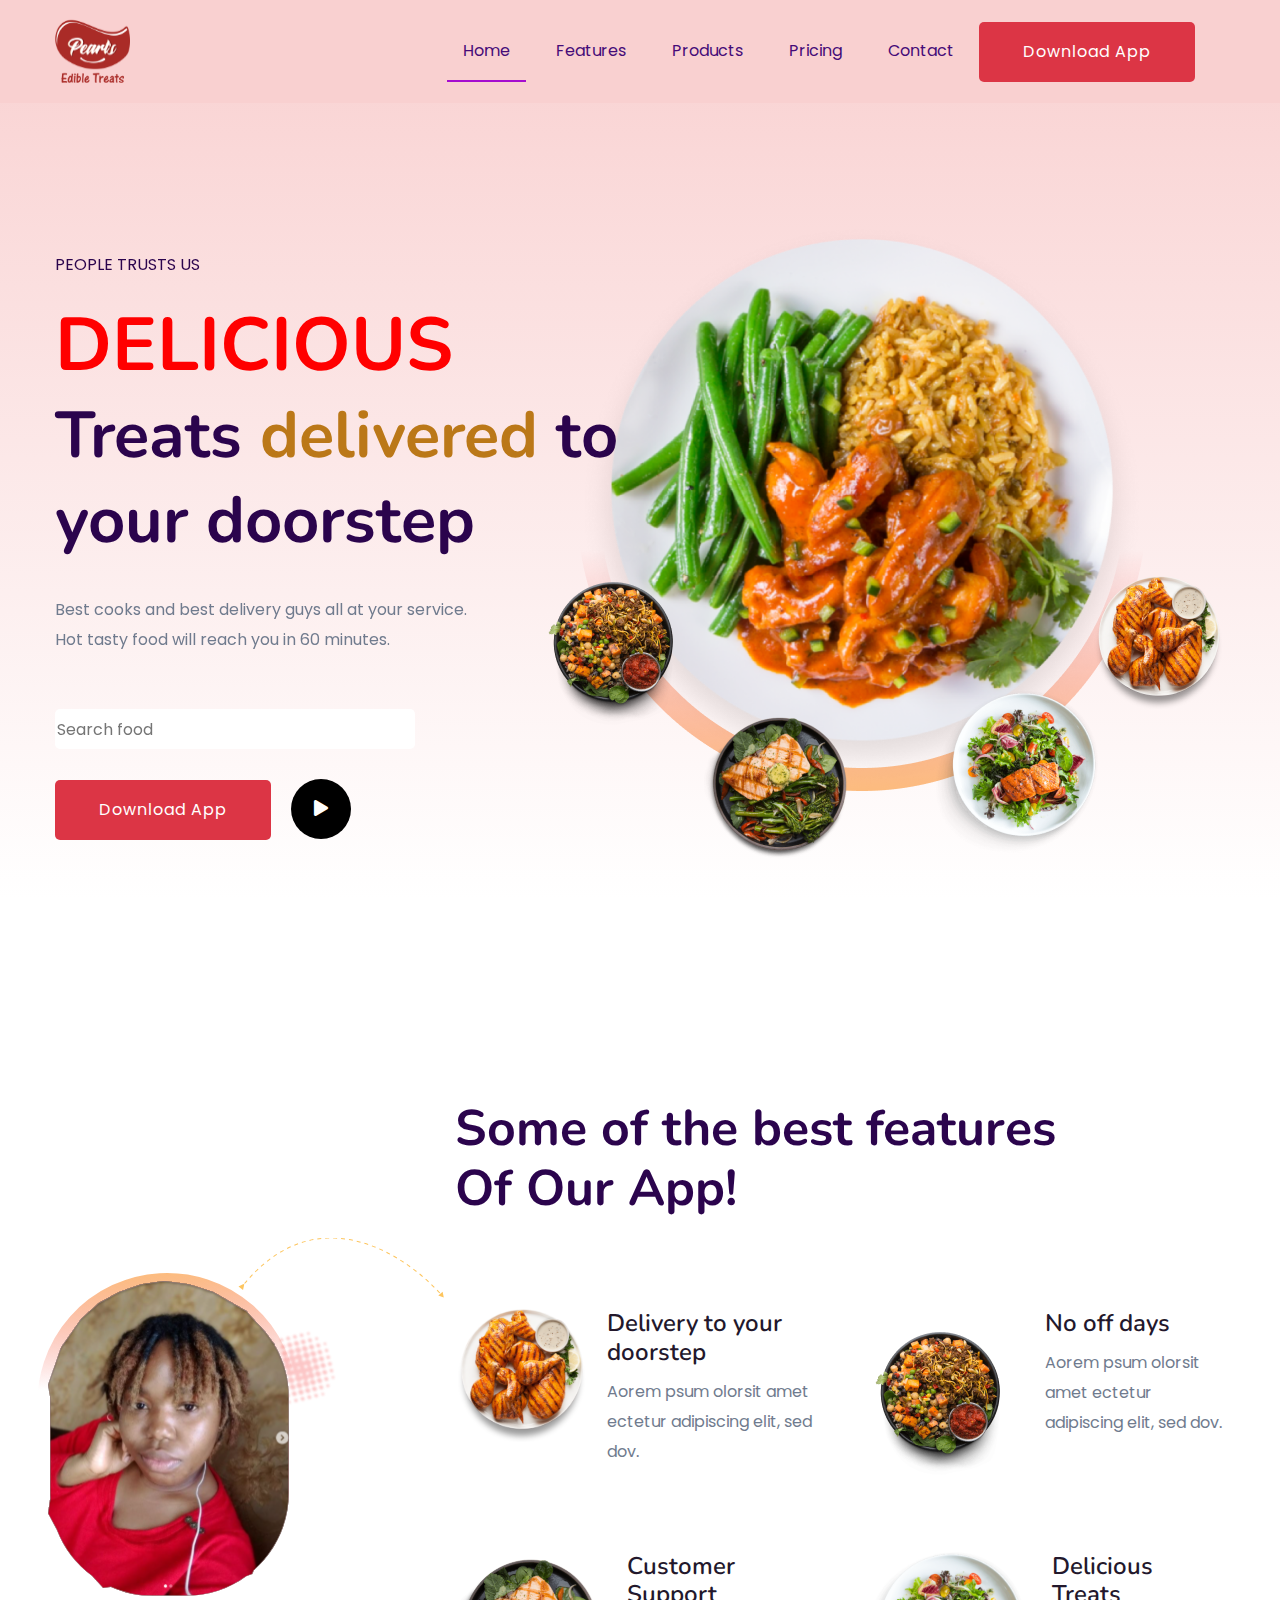
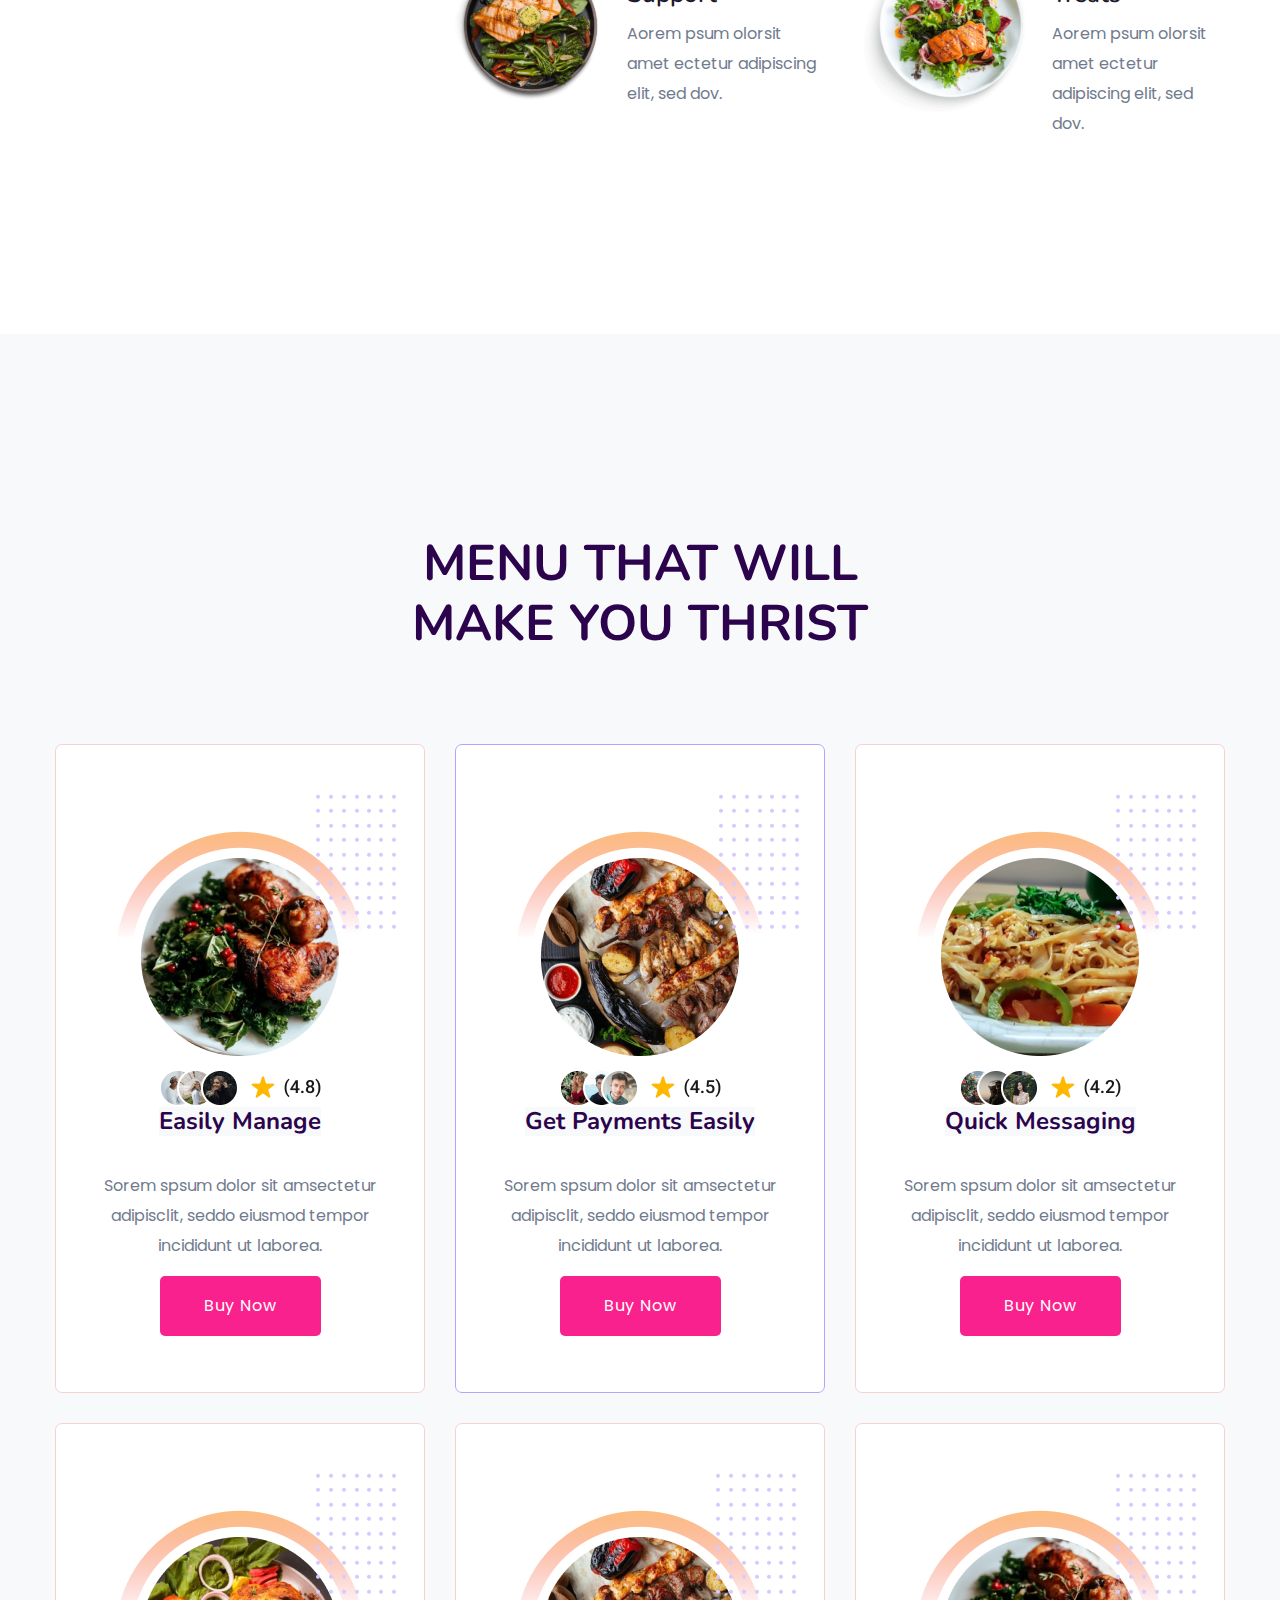
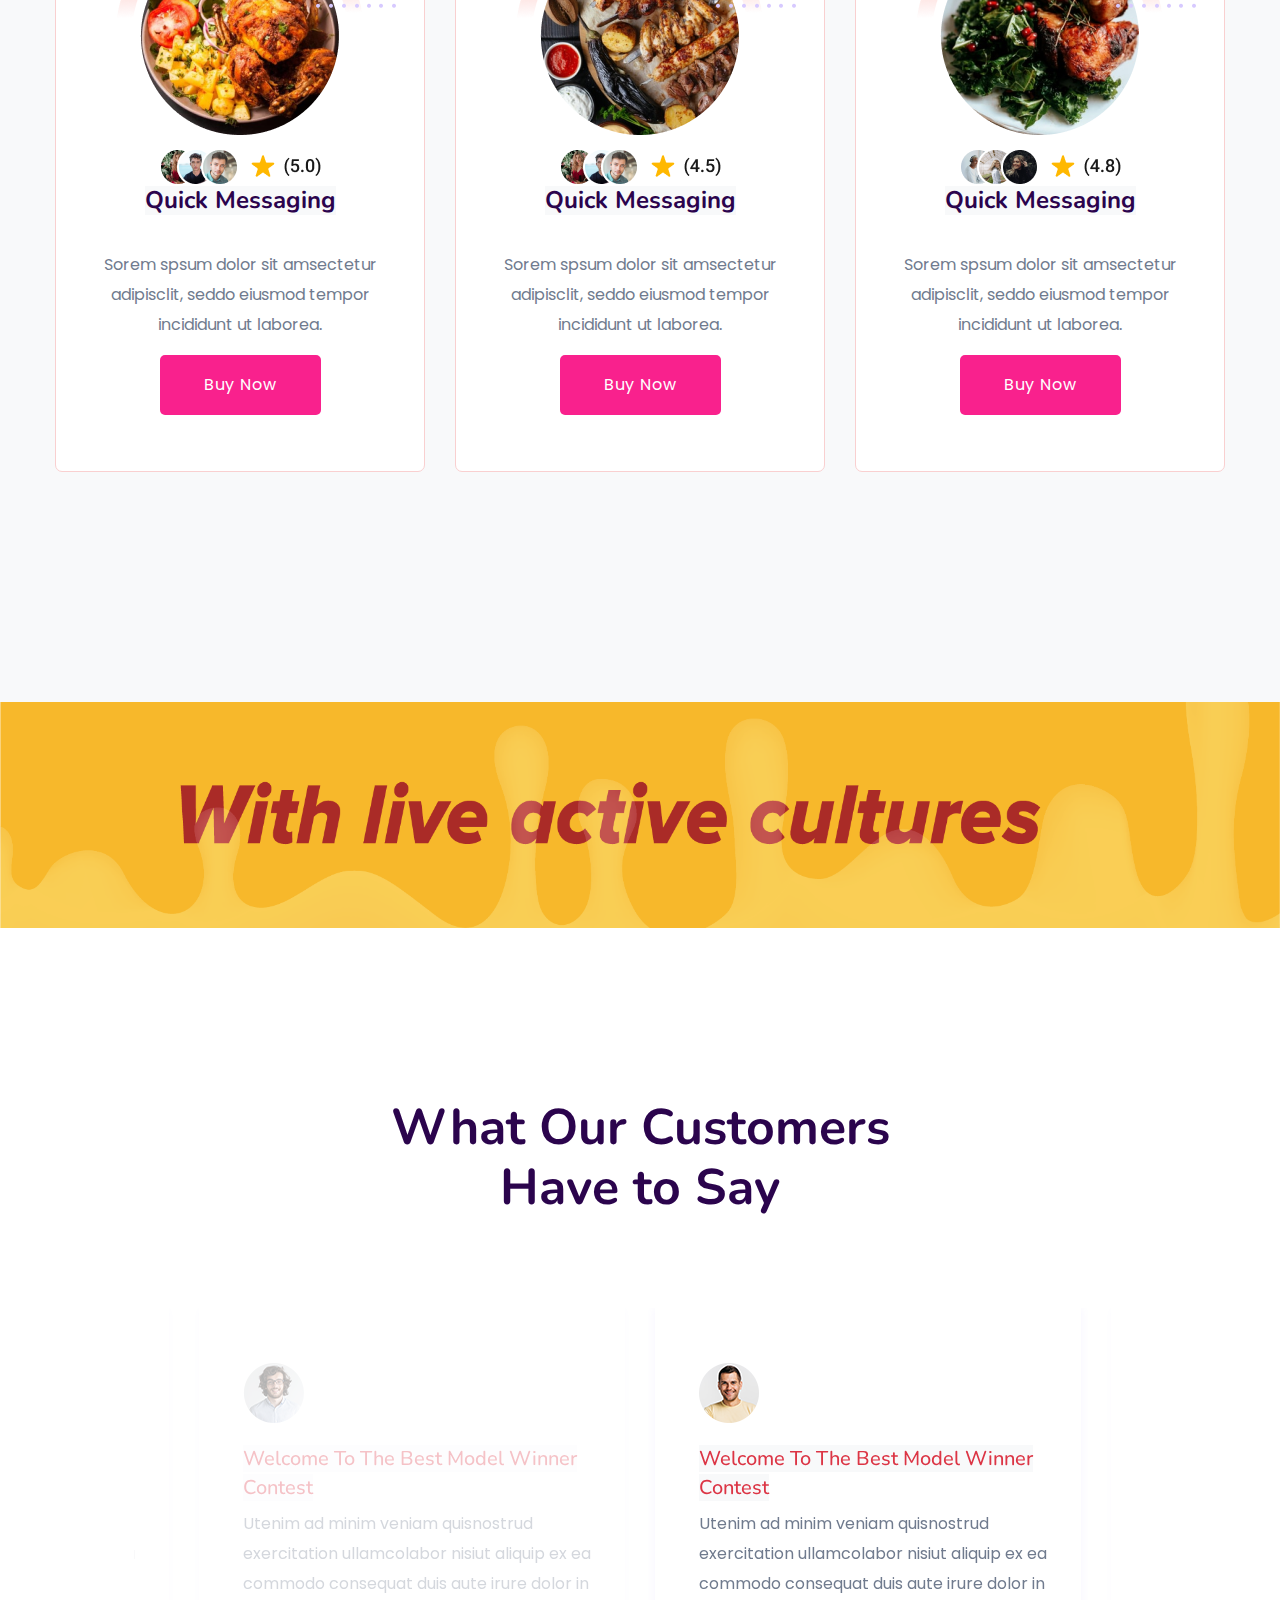
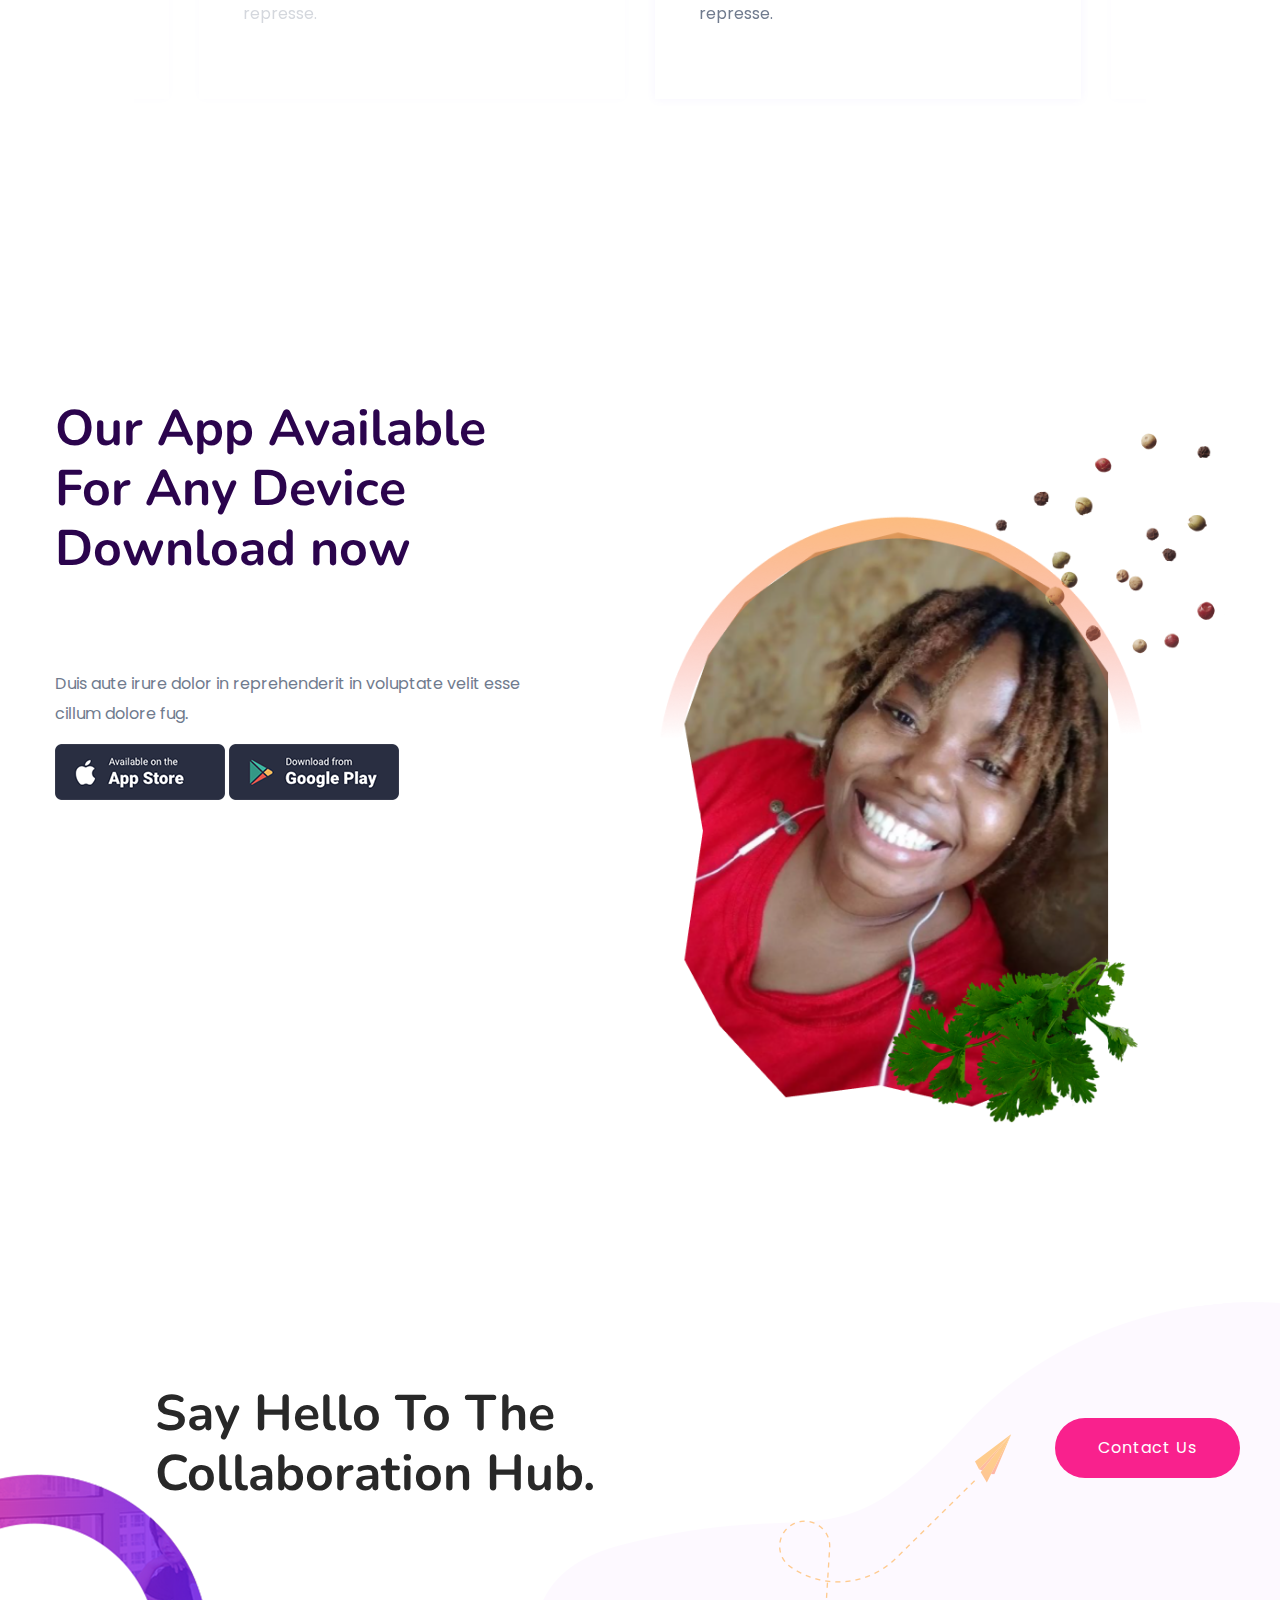
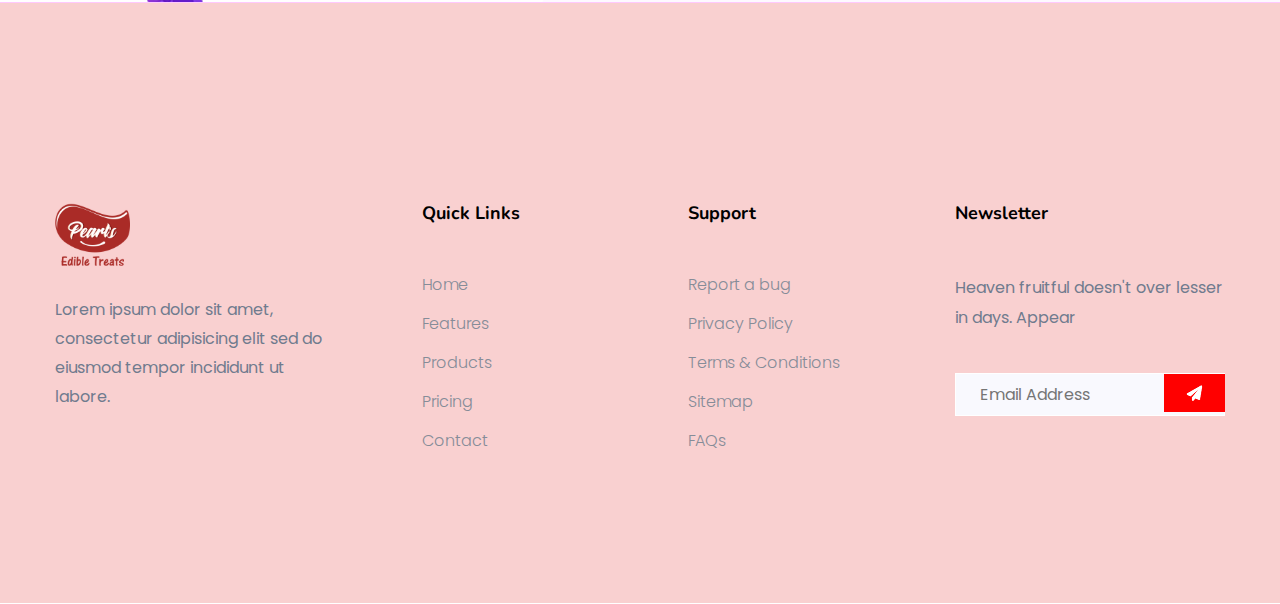
==== commit 97cb86a3: "Update index.html" ====
--- a/index.html
+++ b/index.html
@@ -55,7 +55,7 @@
                     background-color: transparent;
                 }
                 img.new{
-                    width: 5em;
+                    width: 4.7em;
                 }
             </style>
 
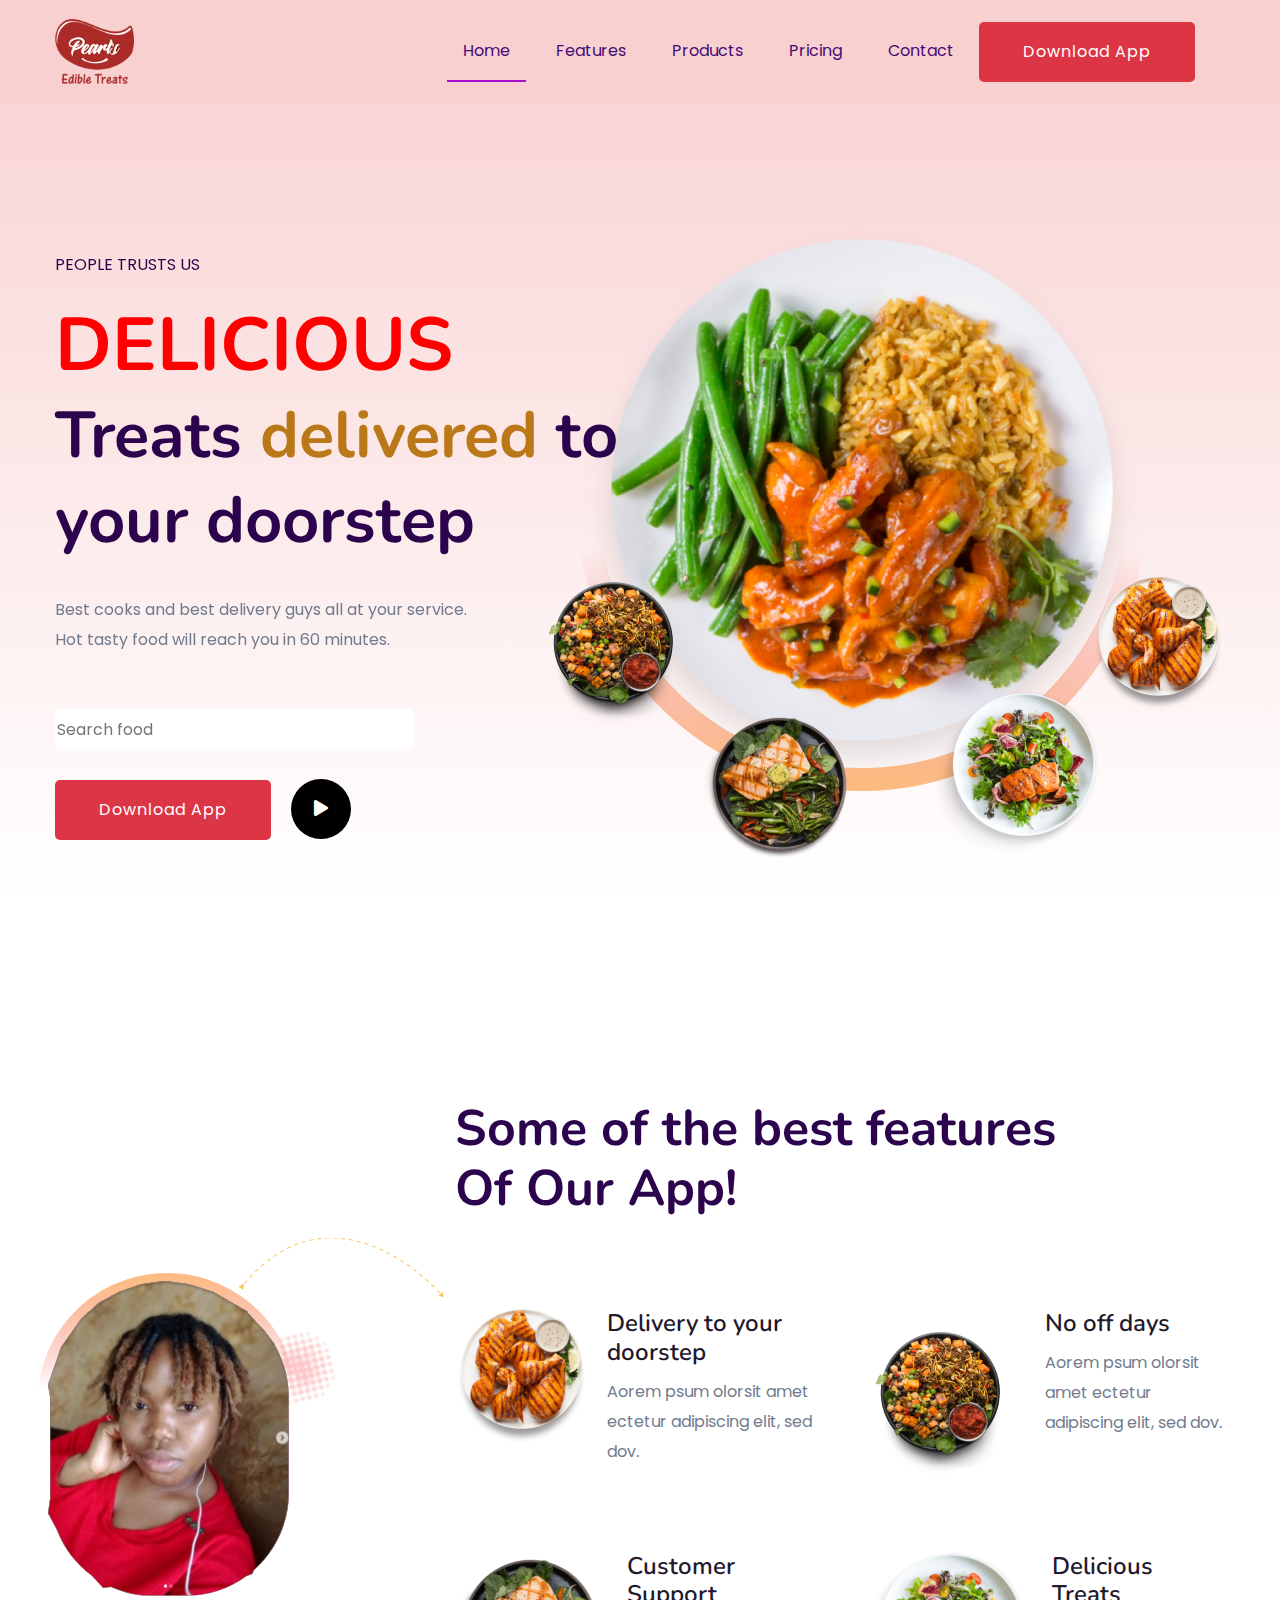
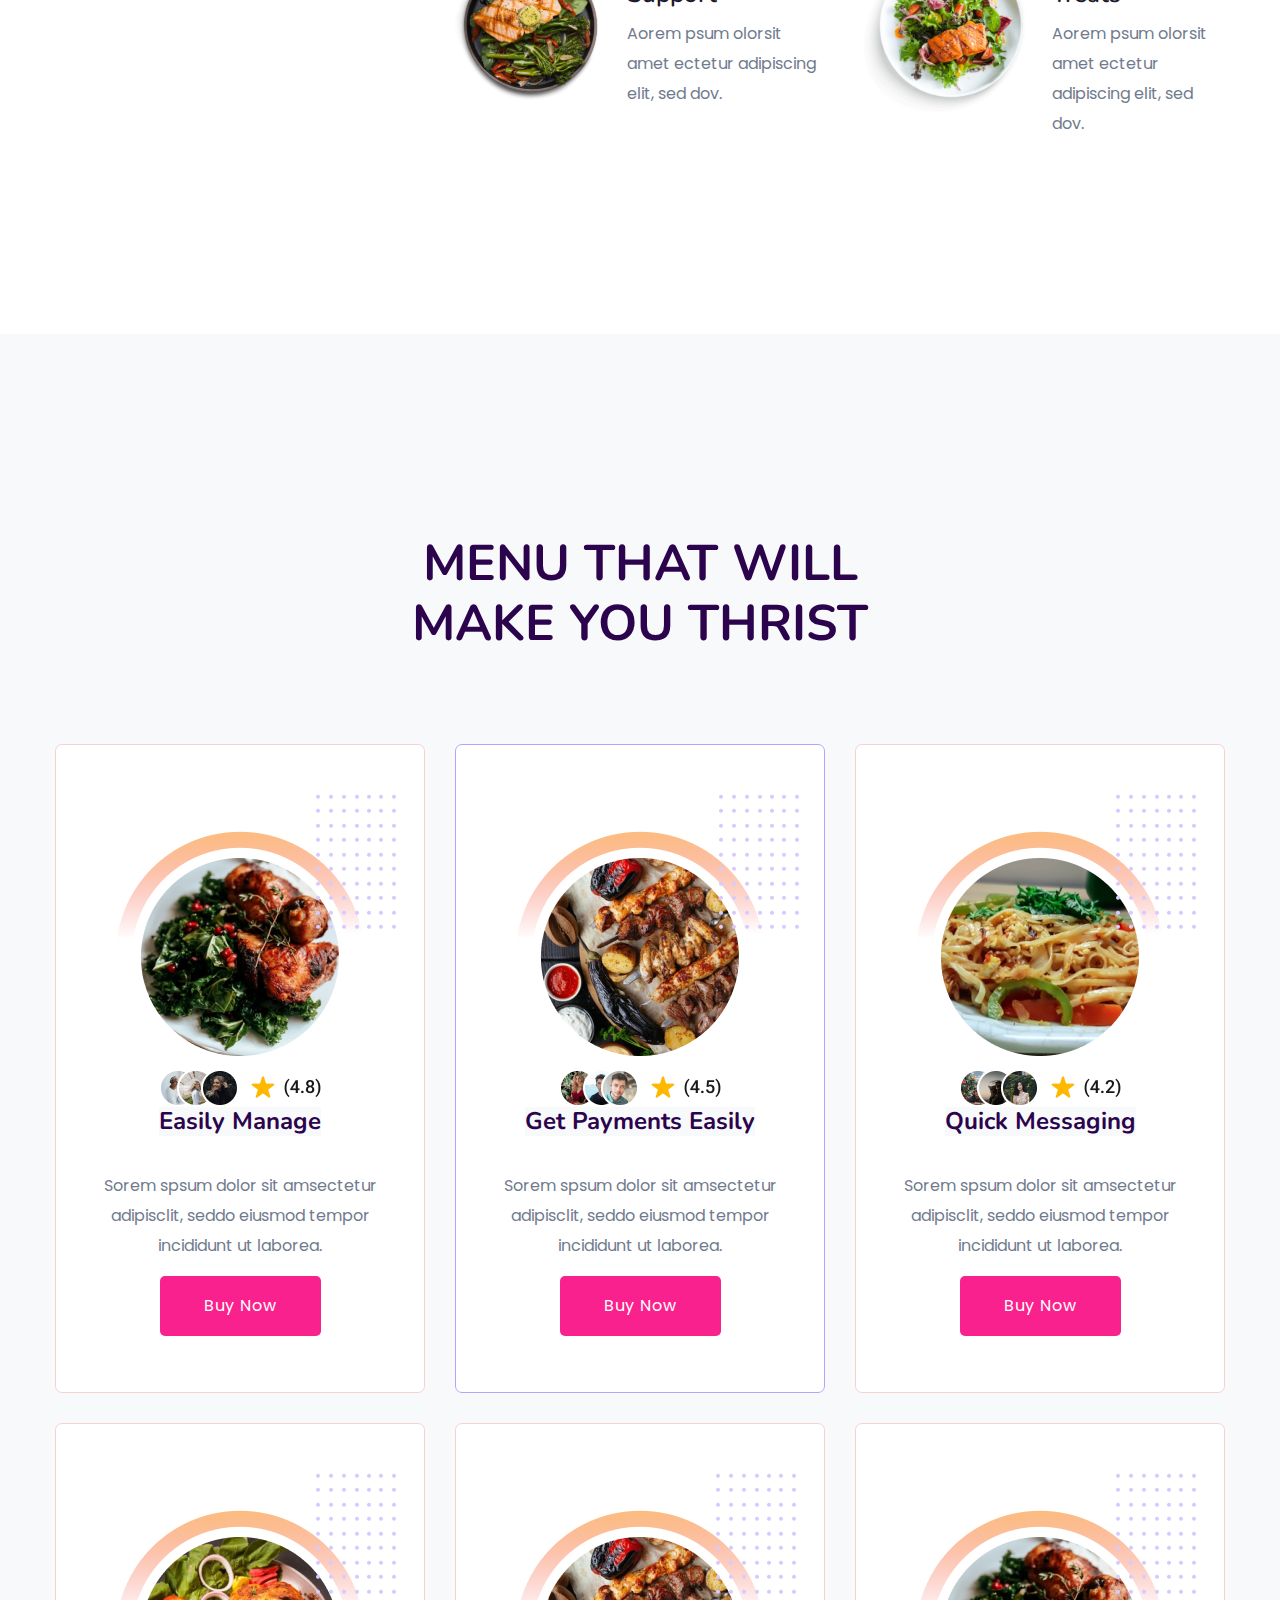
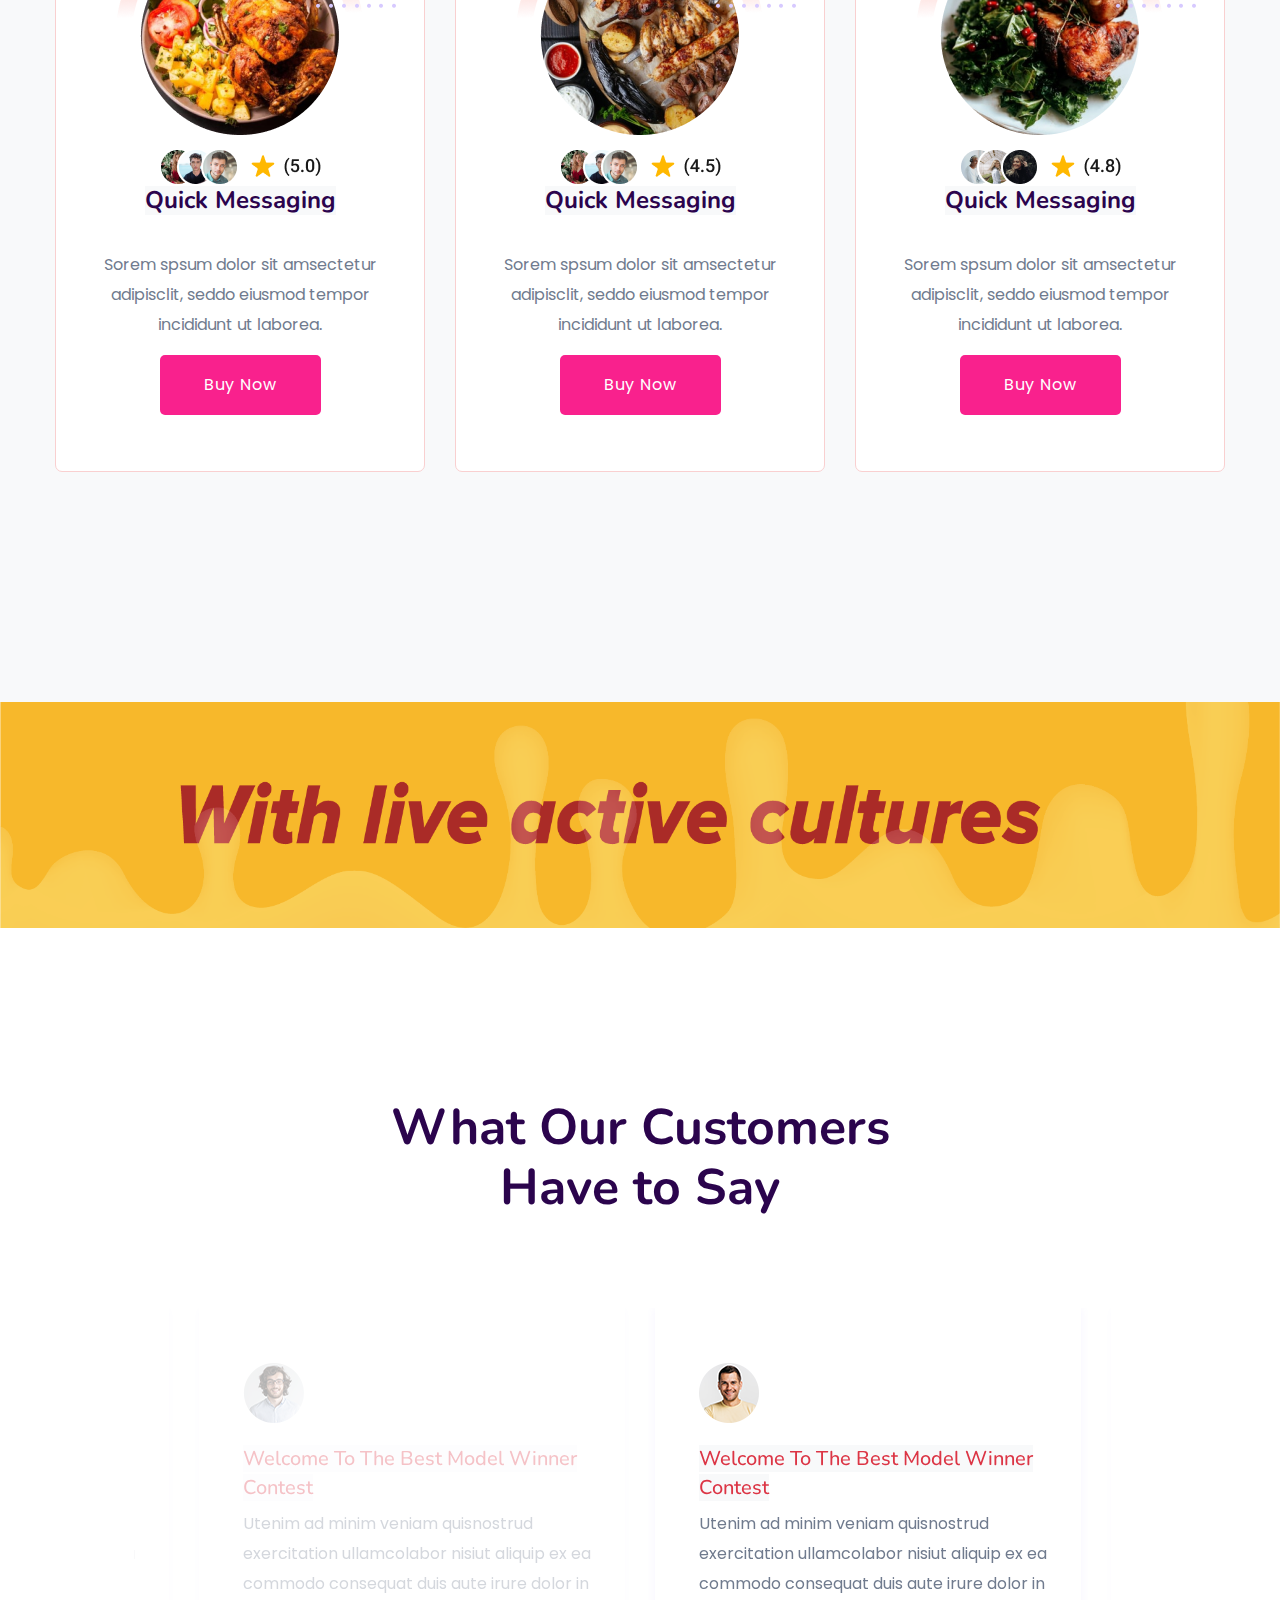
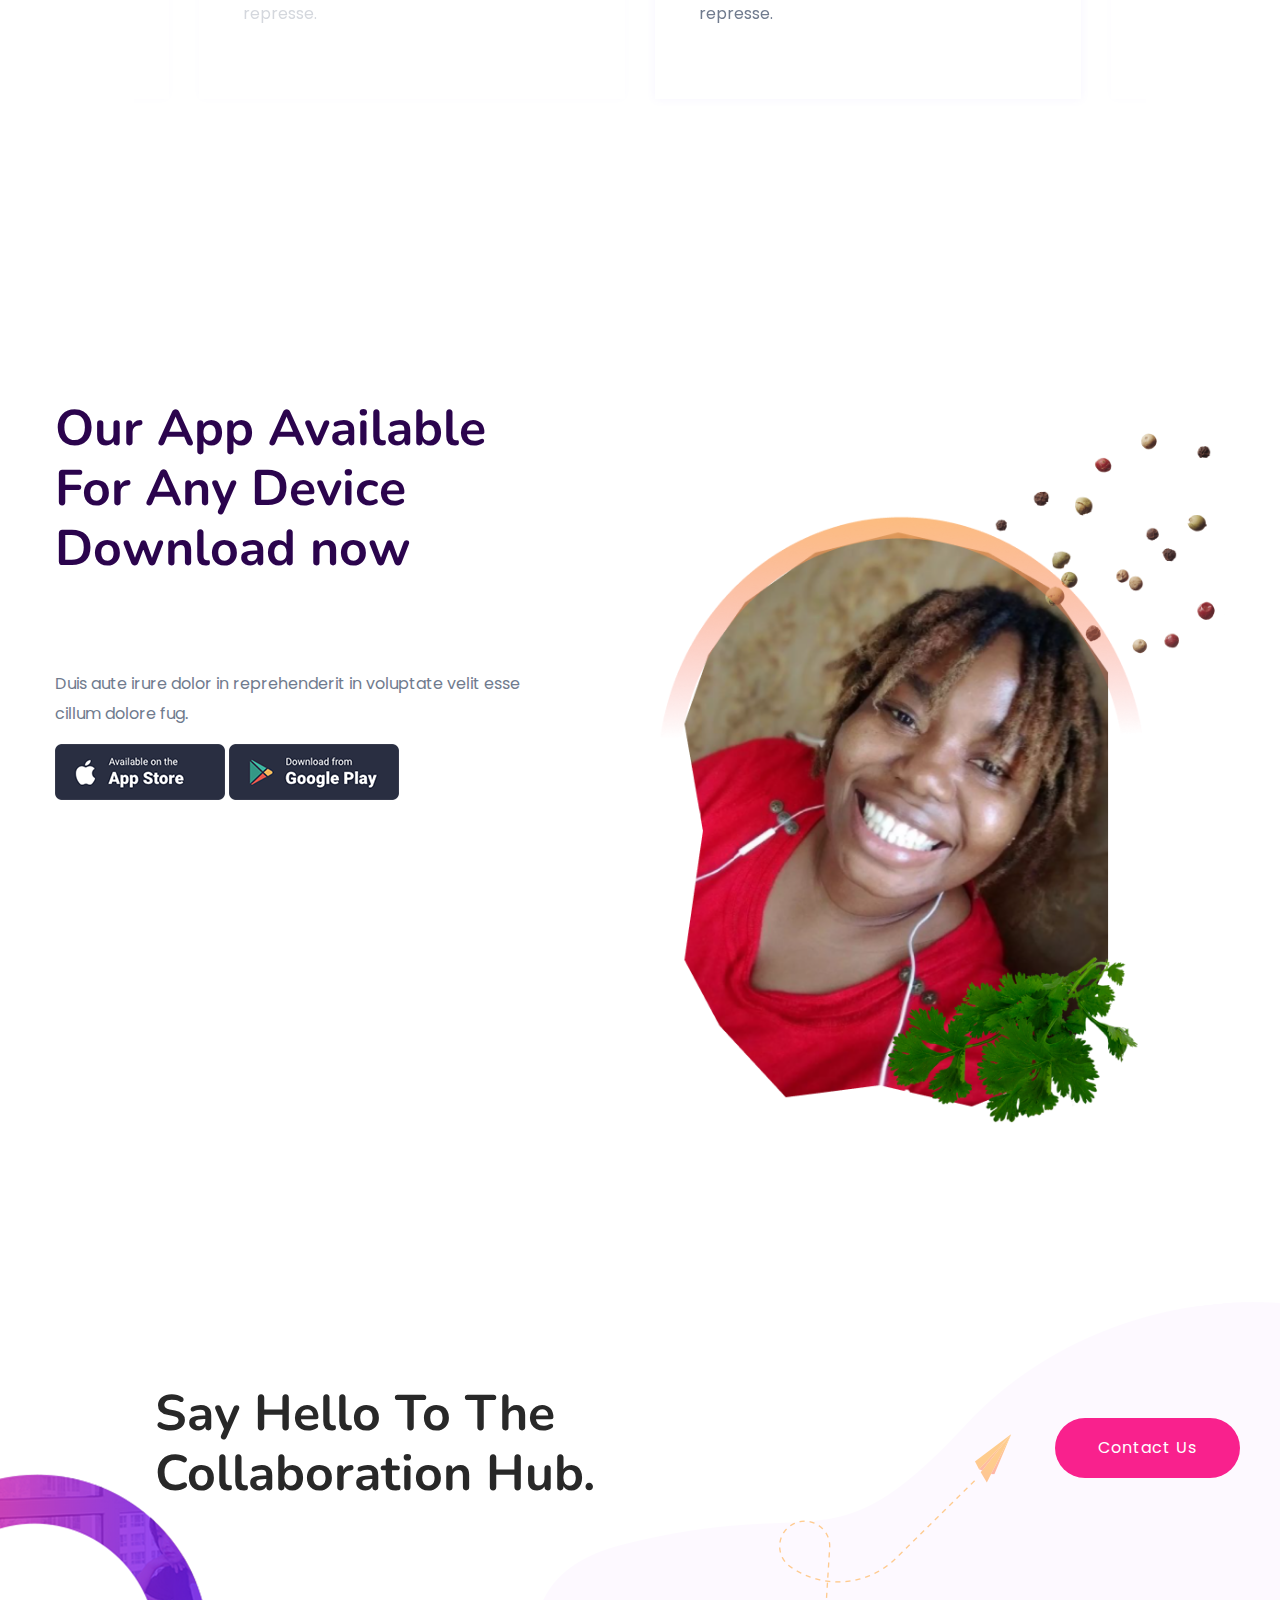
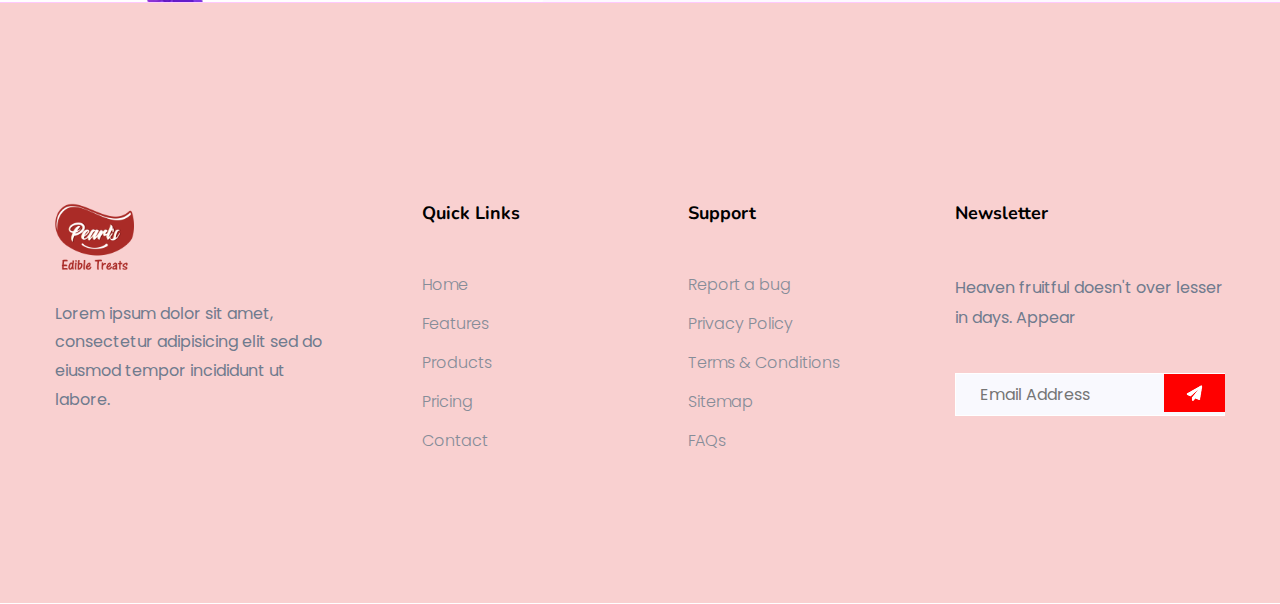
==== commit 2a055afb: "Update index.html" ====
--- a/index.html
+++ b/index.html
@@ -55,7 +55,7 @@
                     background-color: transparent;
                 }
                 img.new{
-                    width: 4.7em;
+                    width: 4.95em;
                 }
             </style>
 
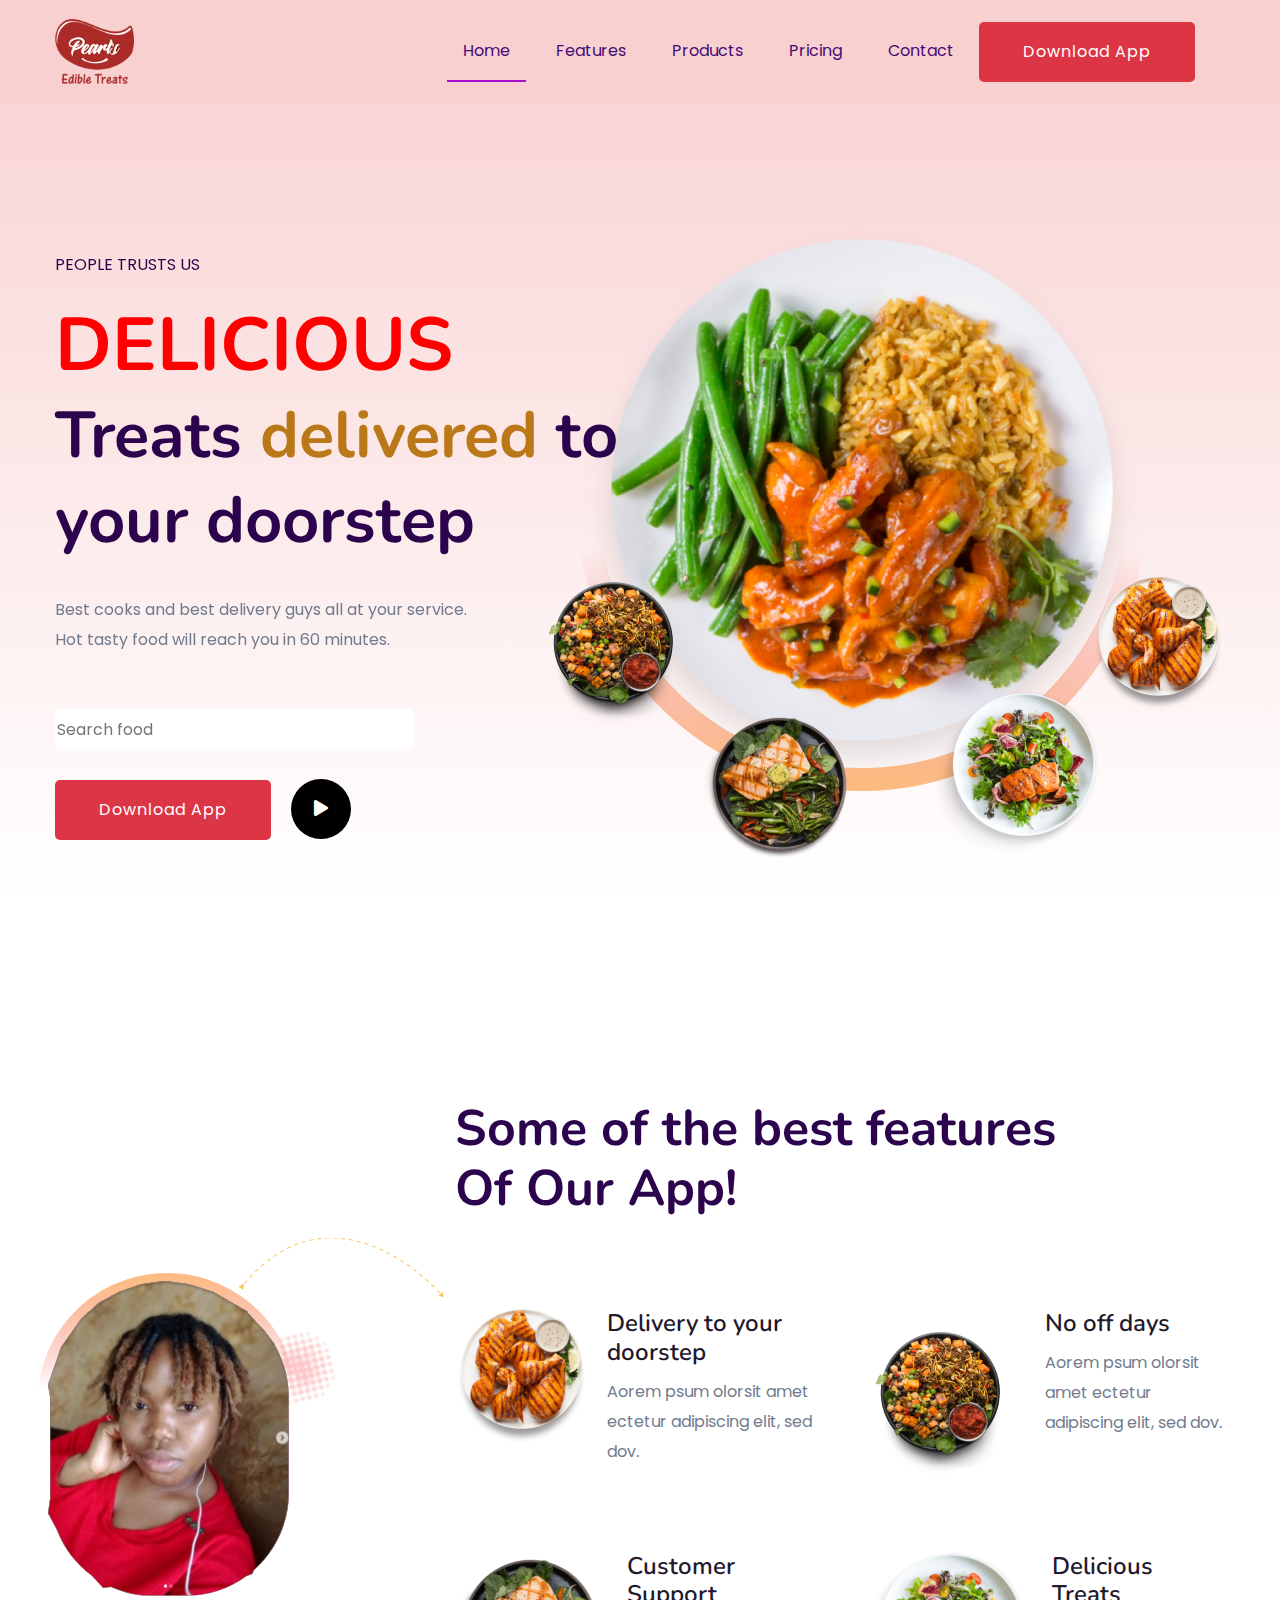
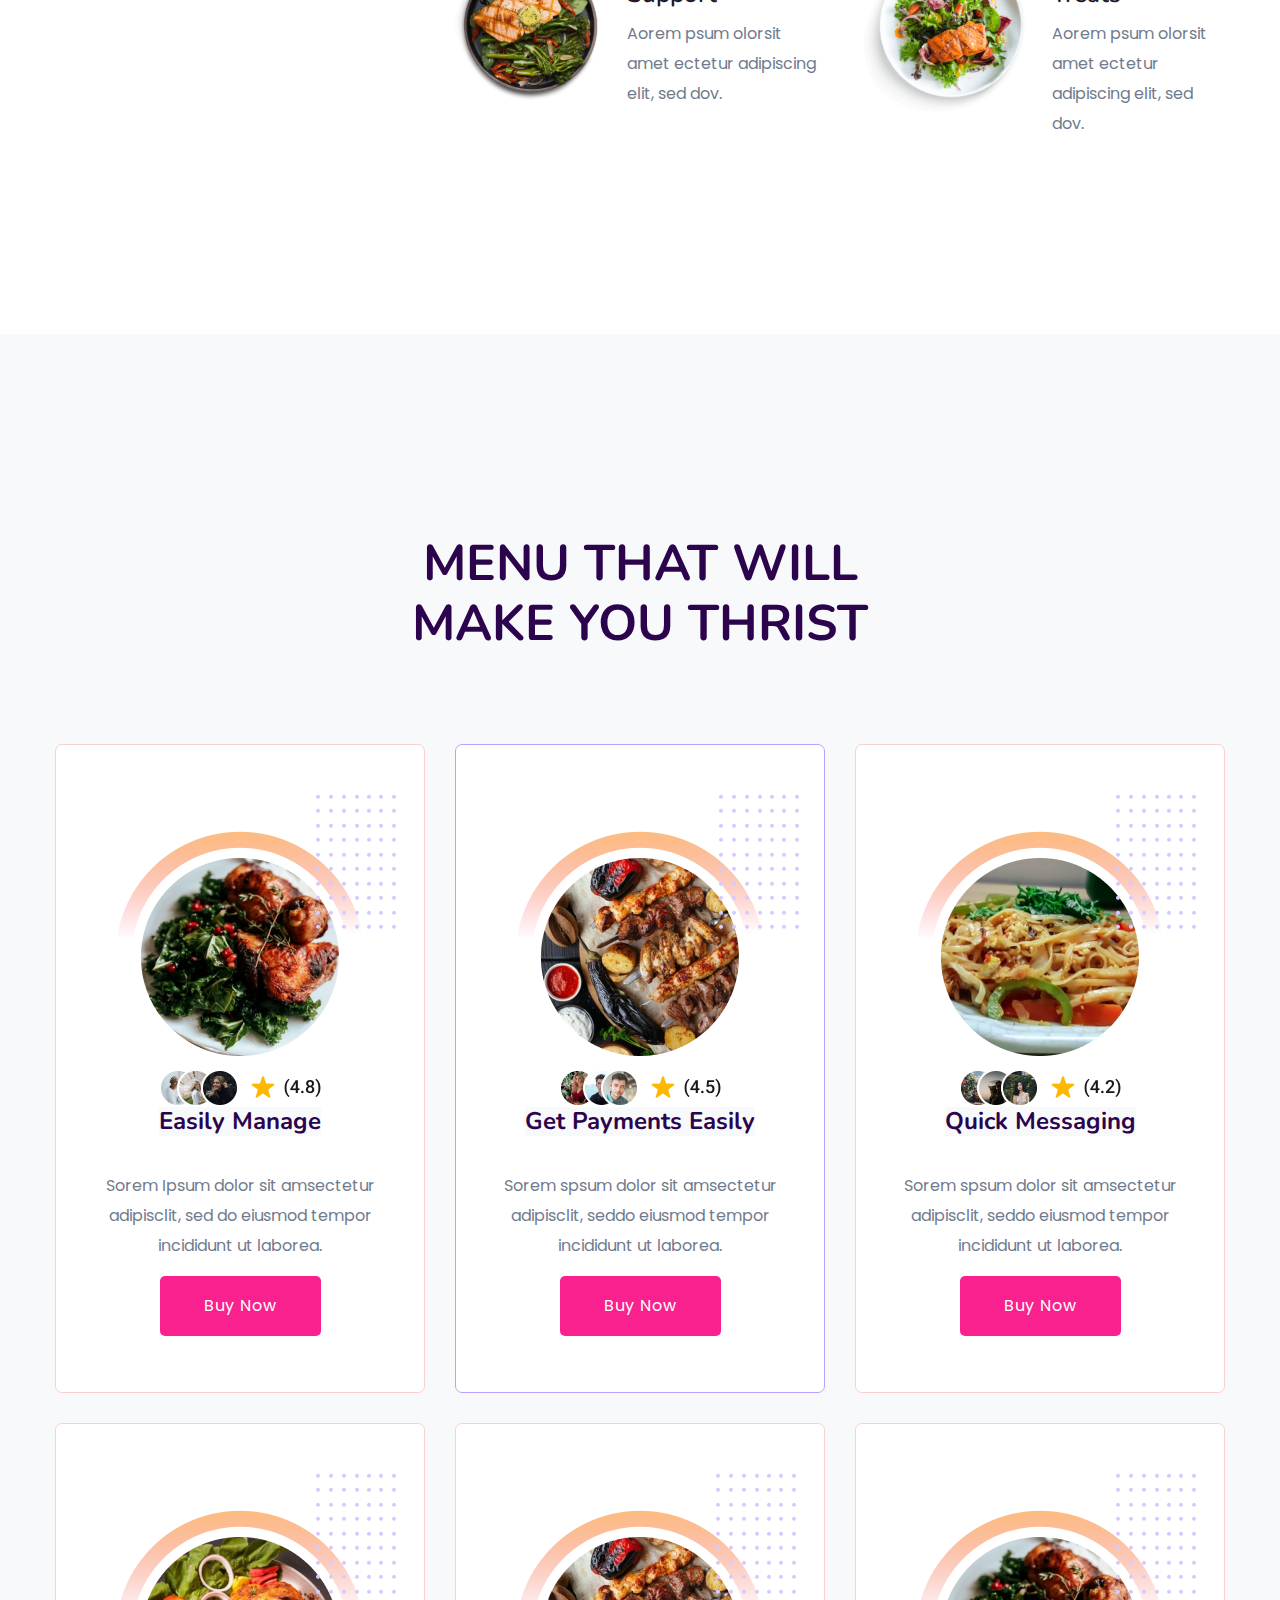
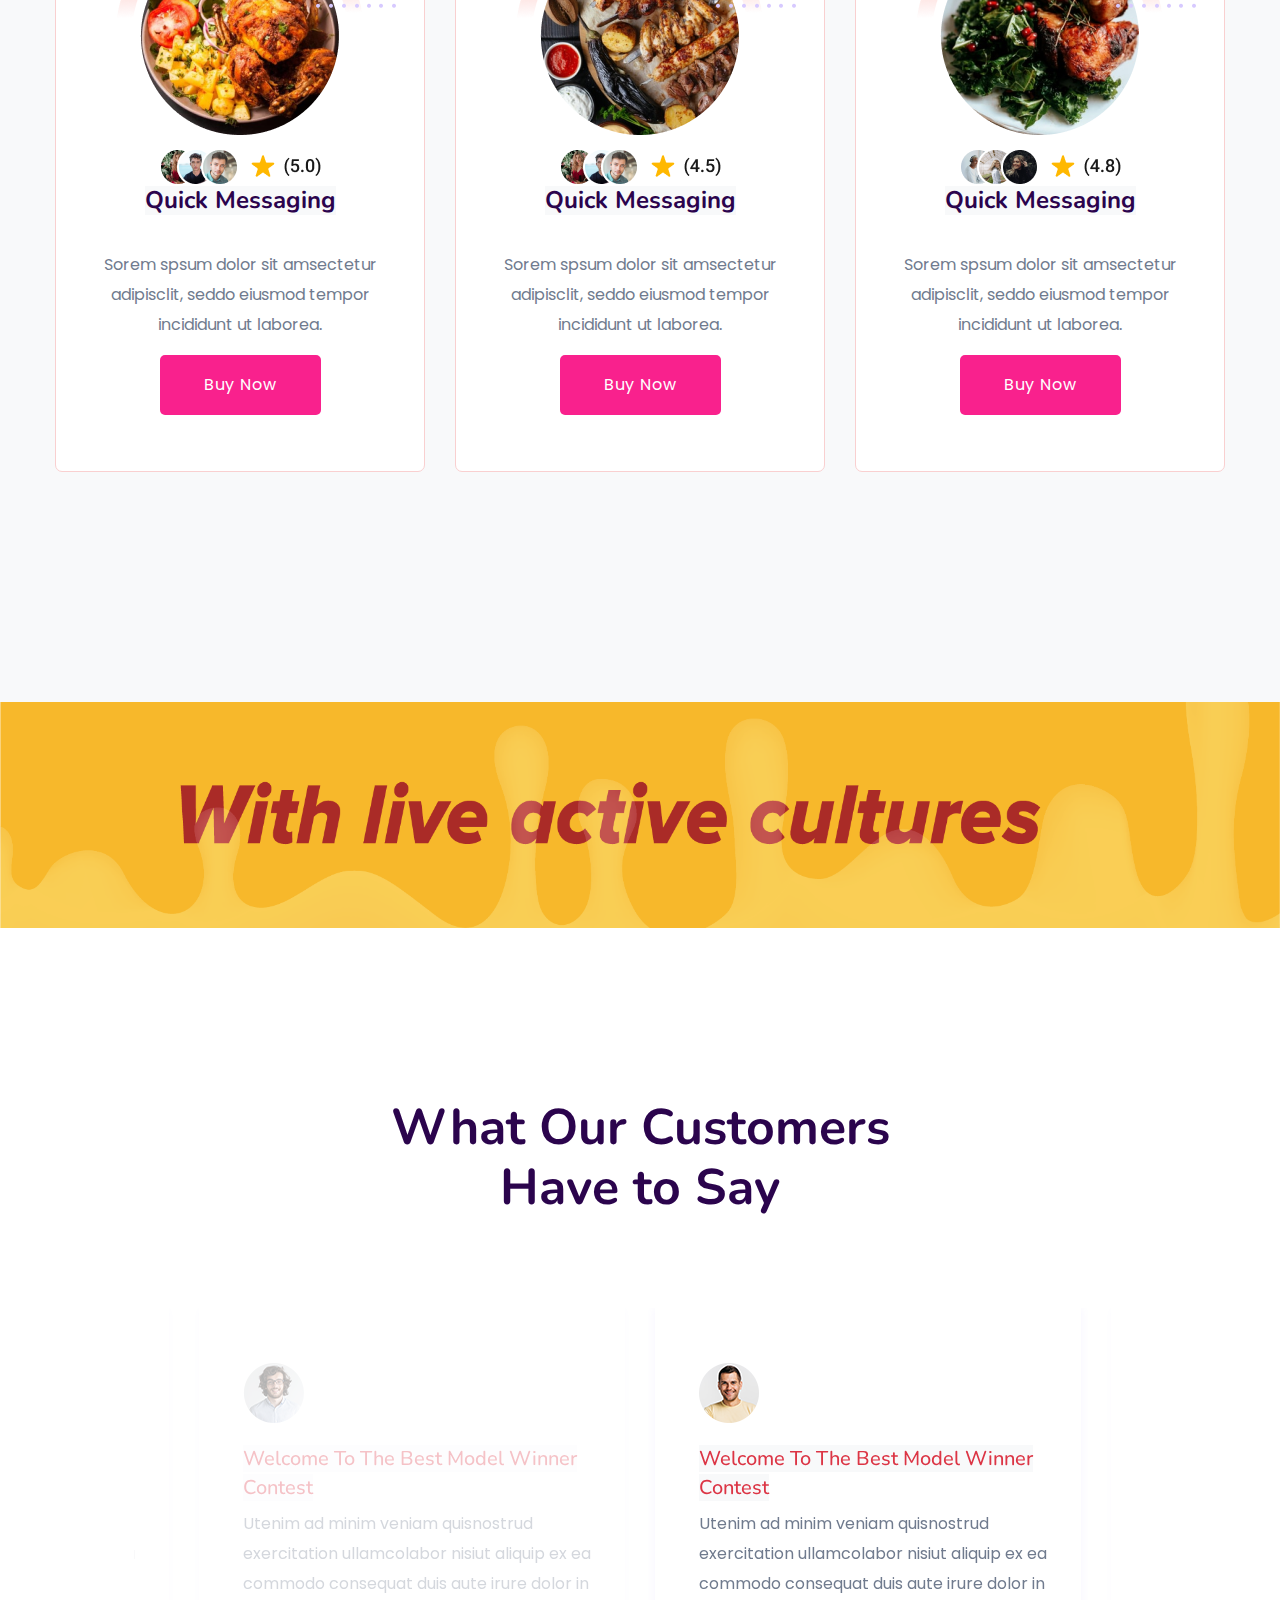
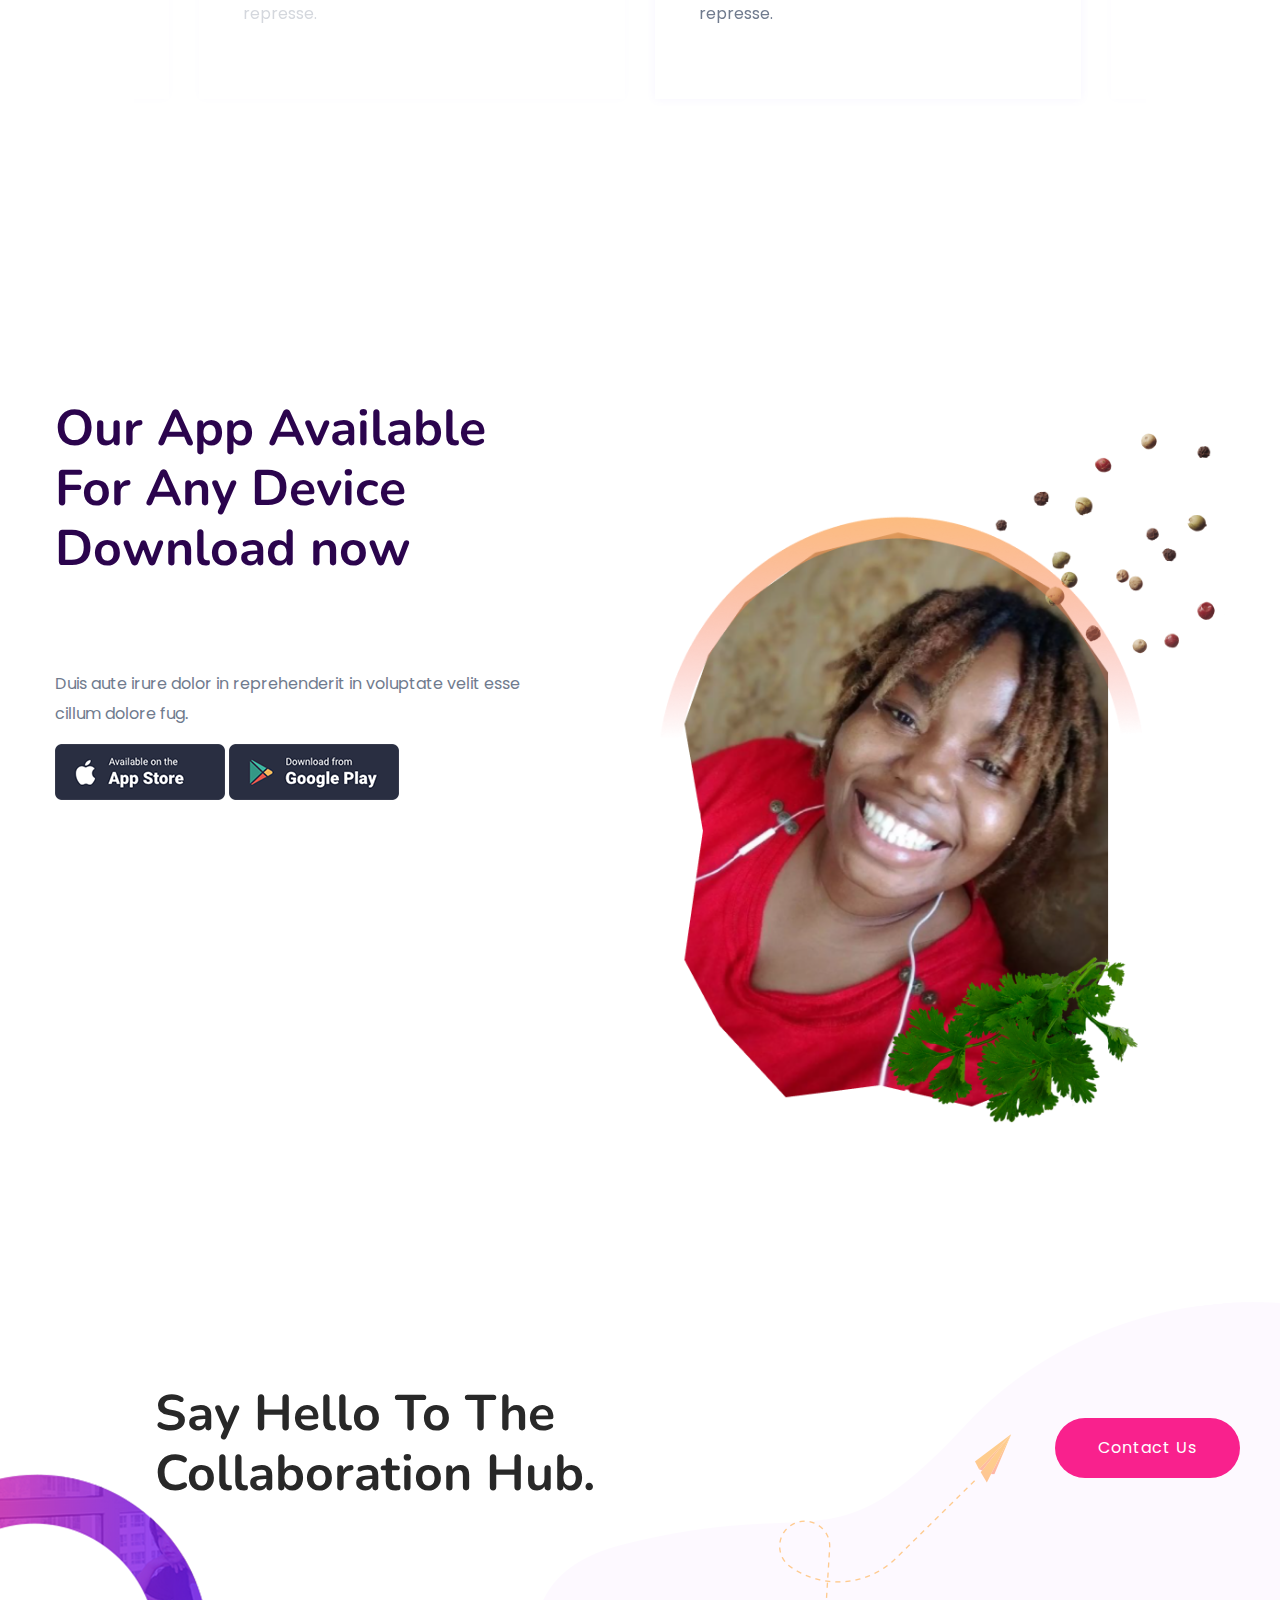
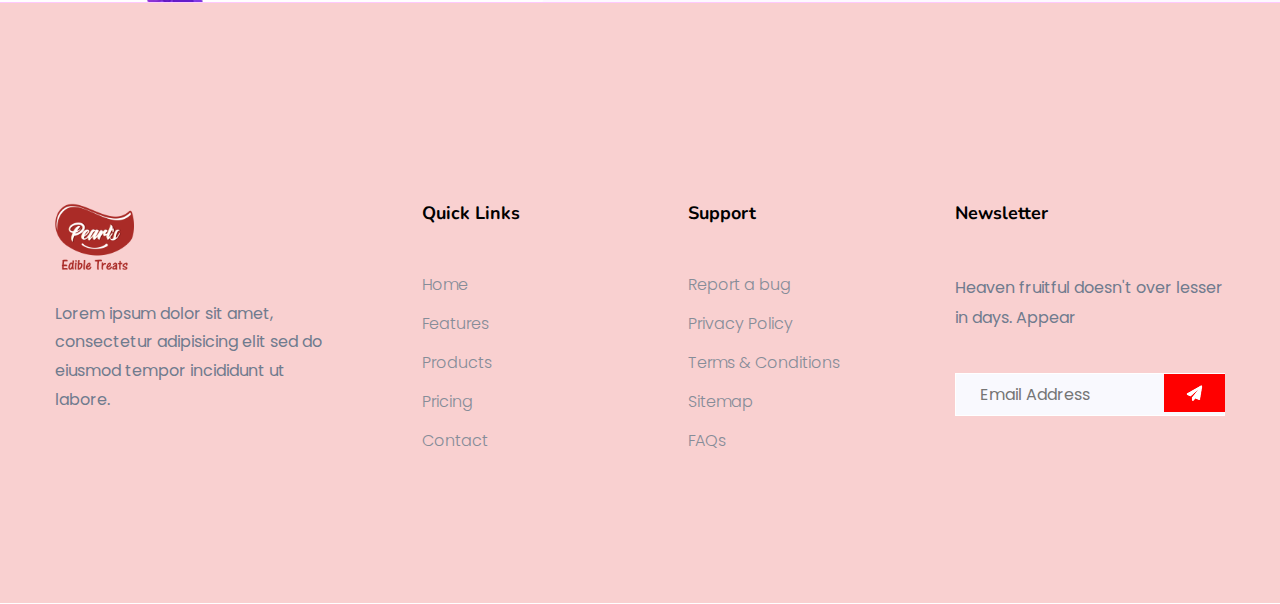
==== commit 7ff22a14: "Update index.html" ====
--- a/index.html
+++ b/index.html
@@ -216,7 +216,7 @@
                             </div> 
                             <div class="service-cap">
                                 <h4><a href="#" class="bg-light">Easily Manage</a></h4>
-                                <p>Sorem spsum dolor sit amsectetur adipisclit, seddo eiusmod tempor incididunt ut laborea.</p>
+                                <p>Sorem Ipsum dolor sit amsectetur adipisclit, sed do eiusmod tempor incididunt ut laborea.</p>
                                 <button class="btn">Buy Now</button>
                             </div>
                         </div>
